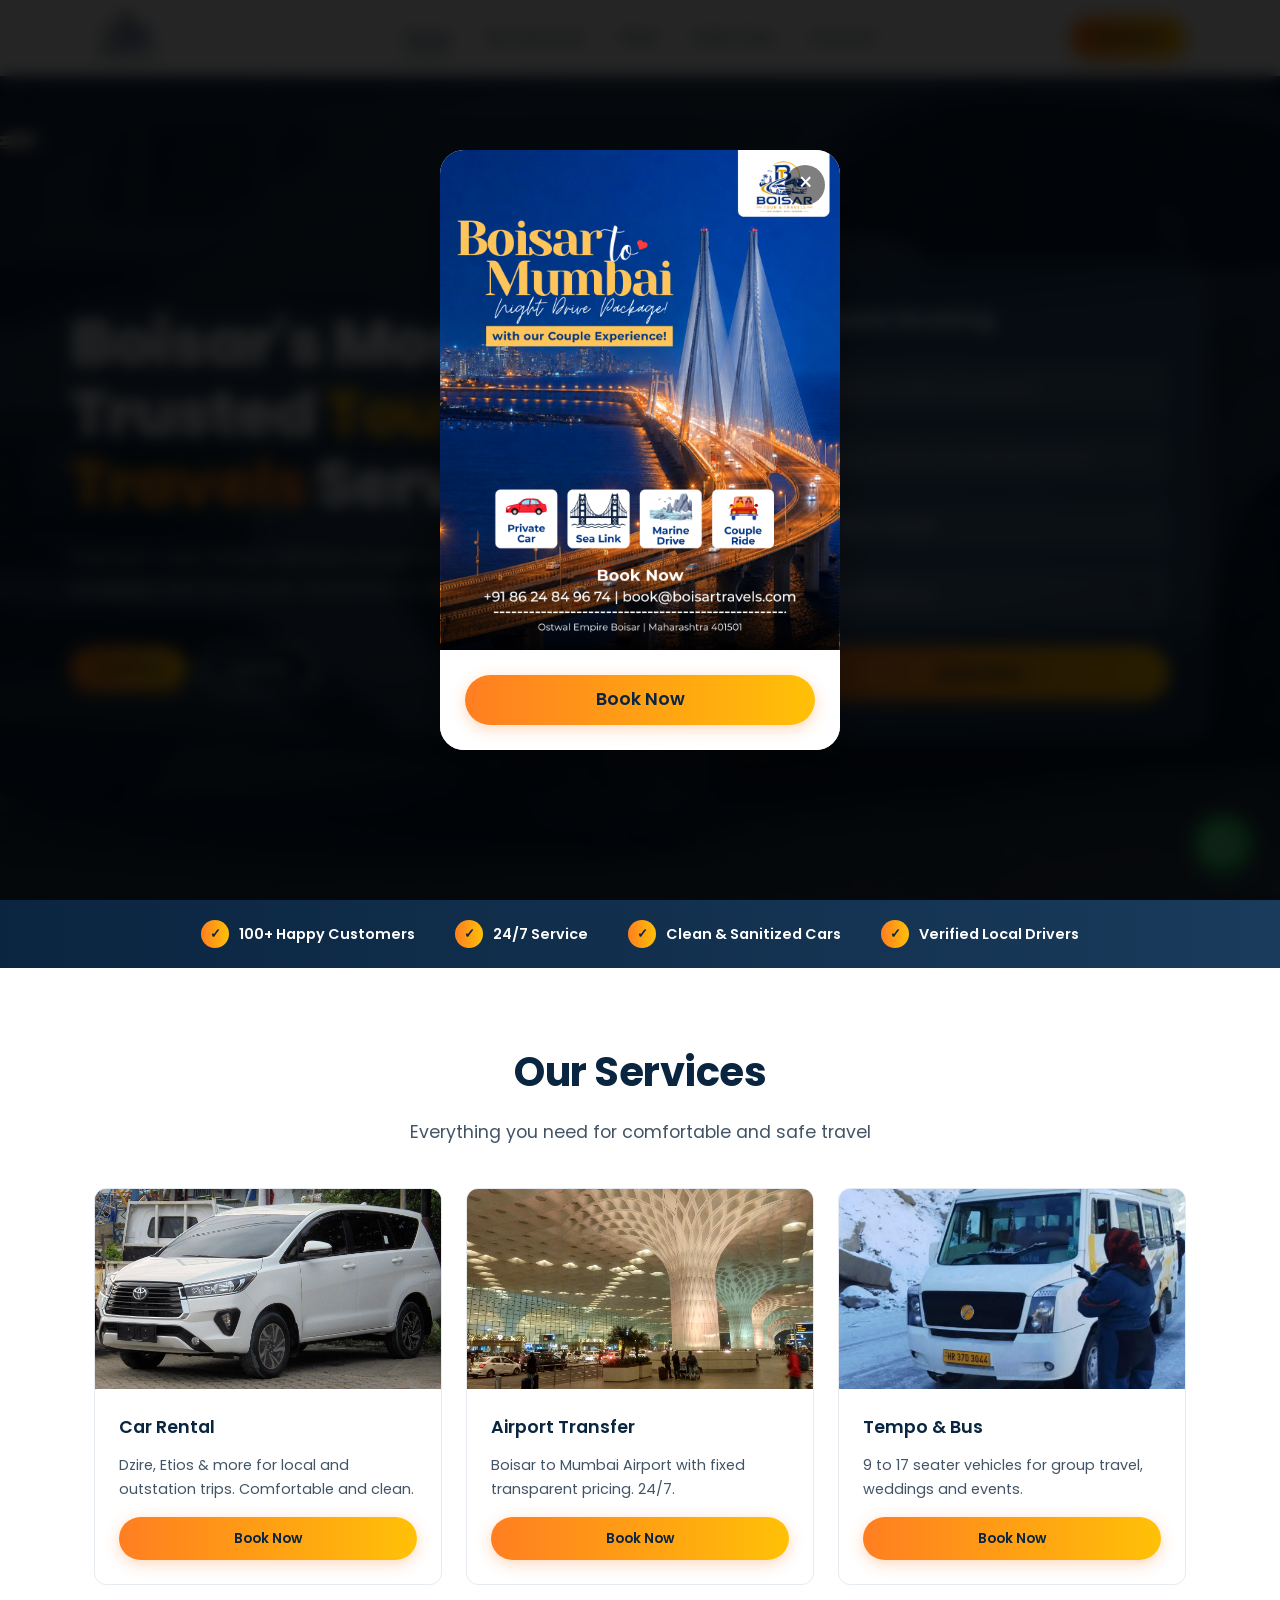
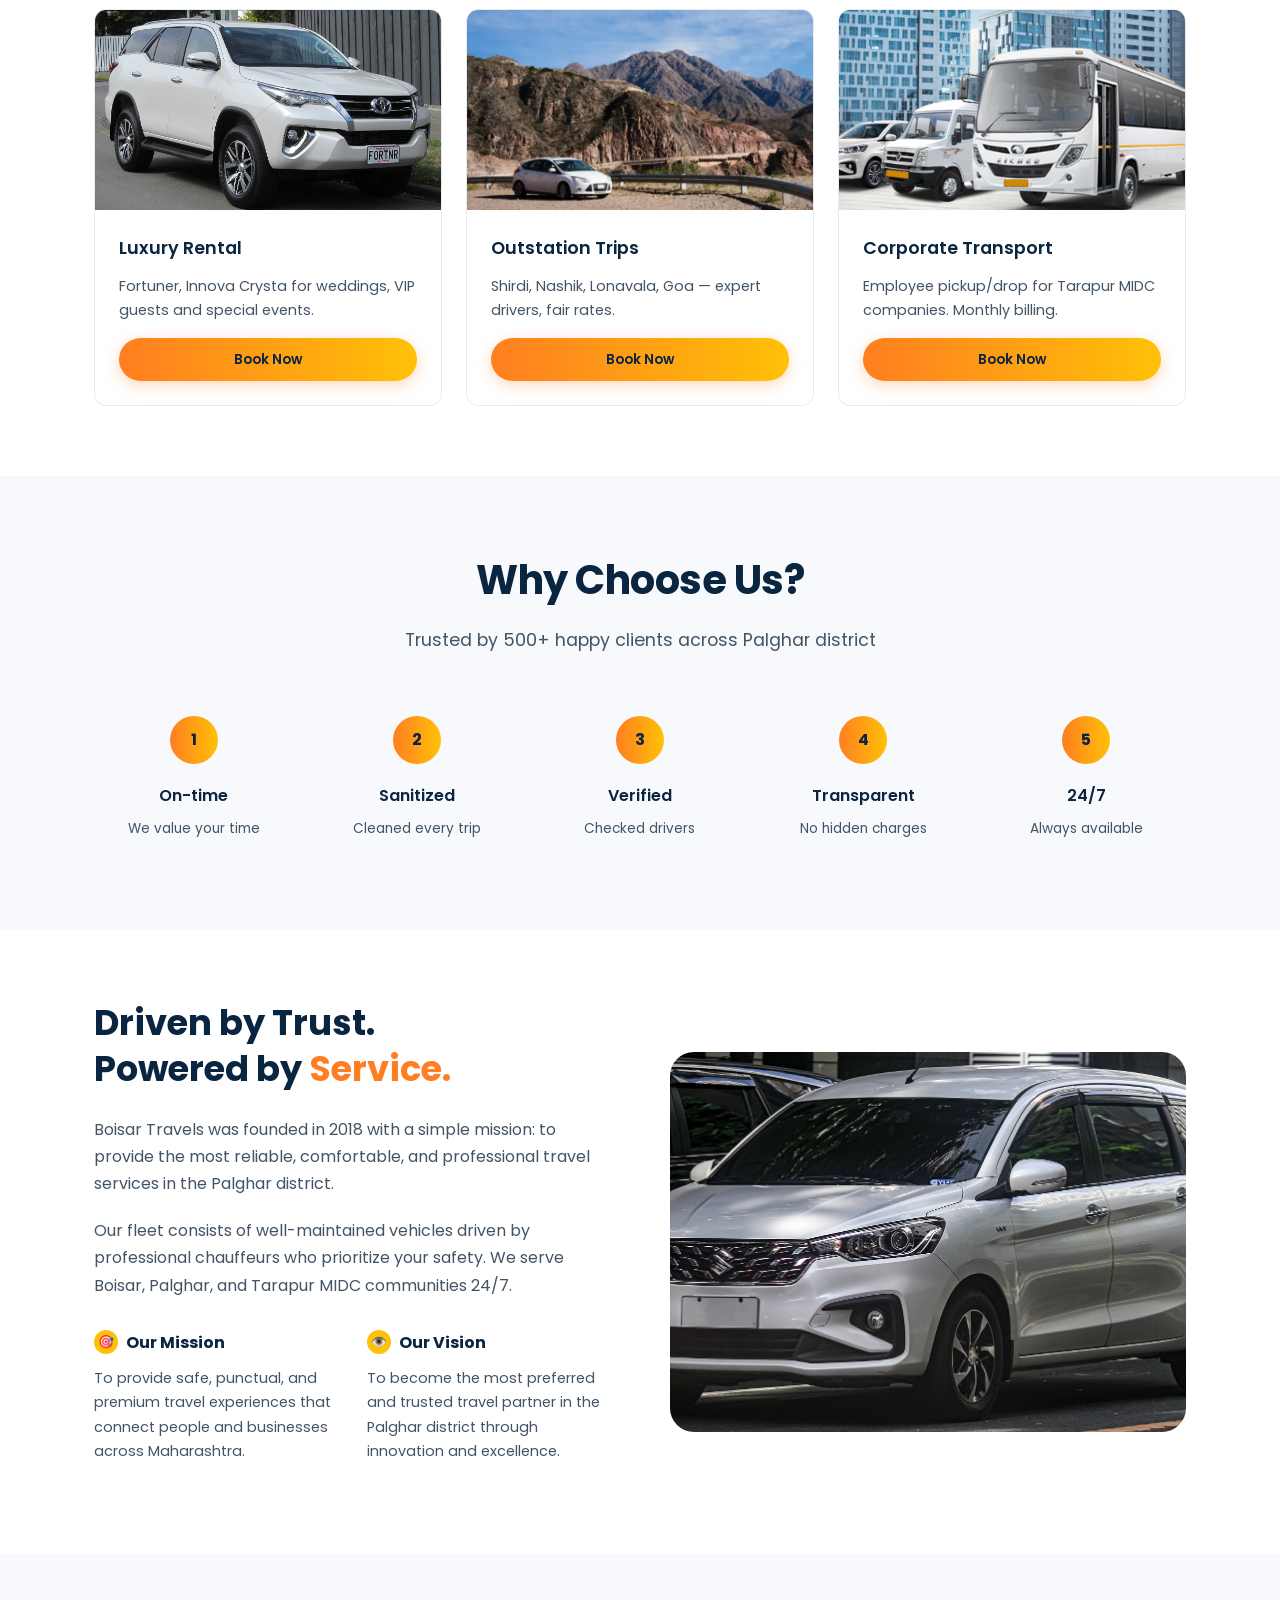
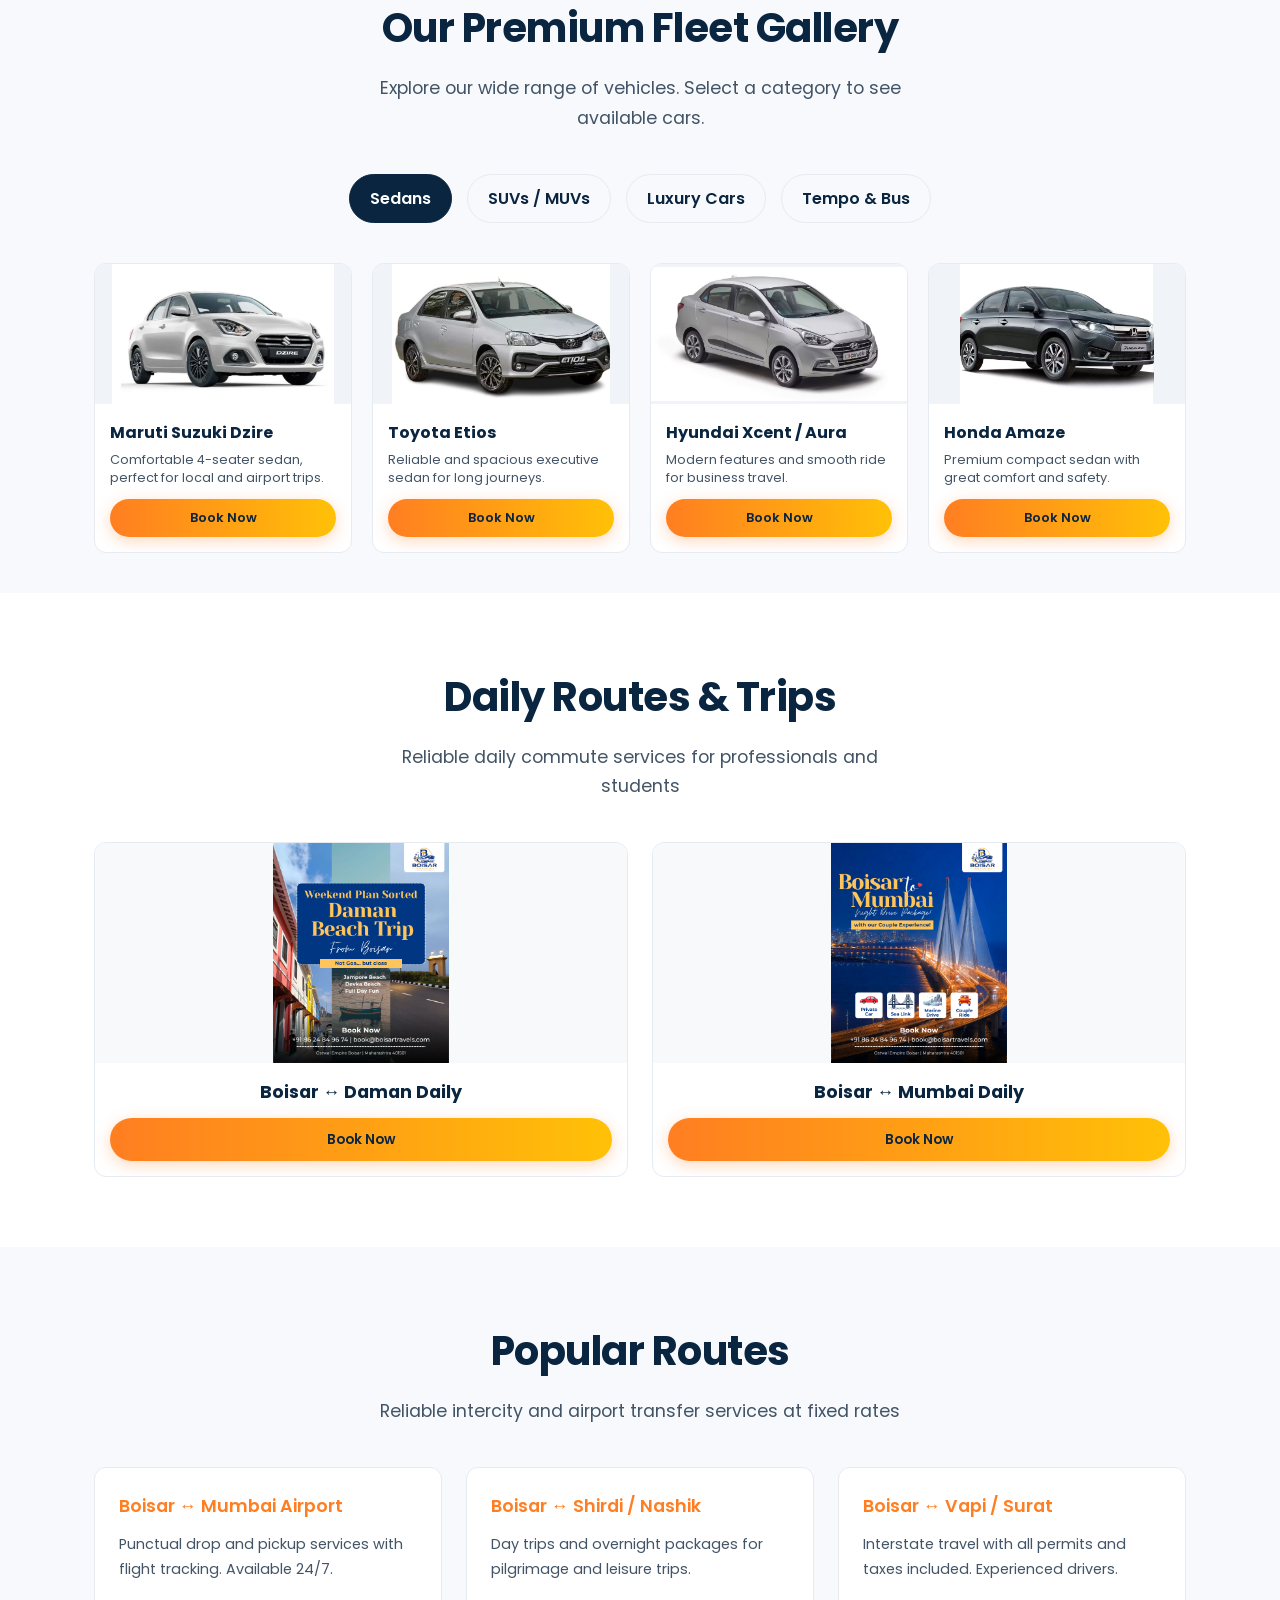
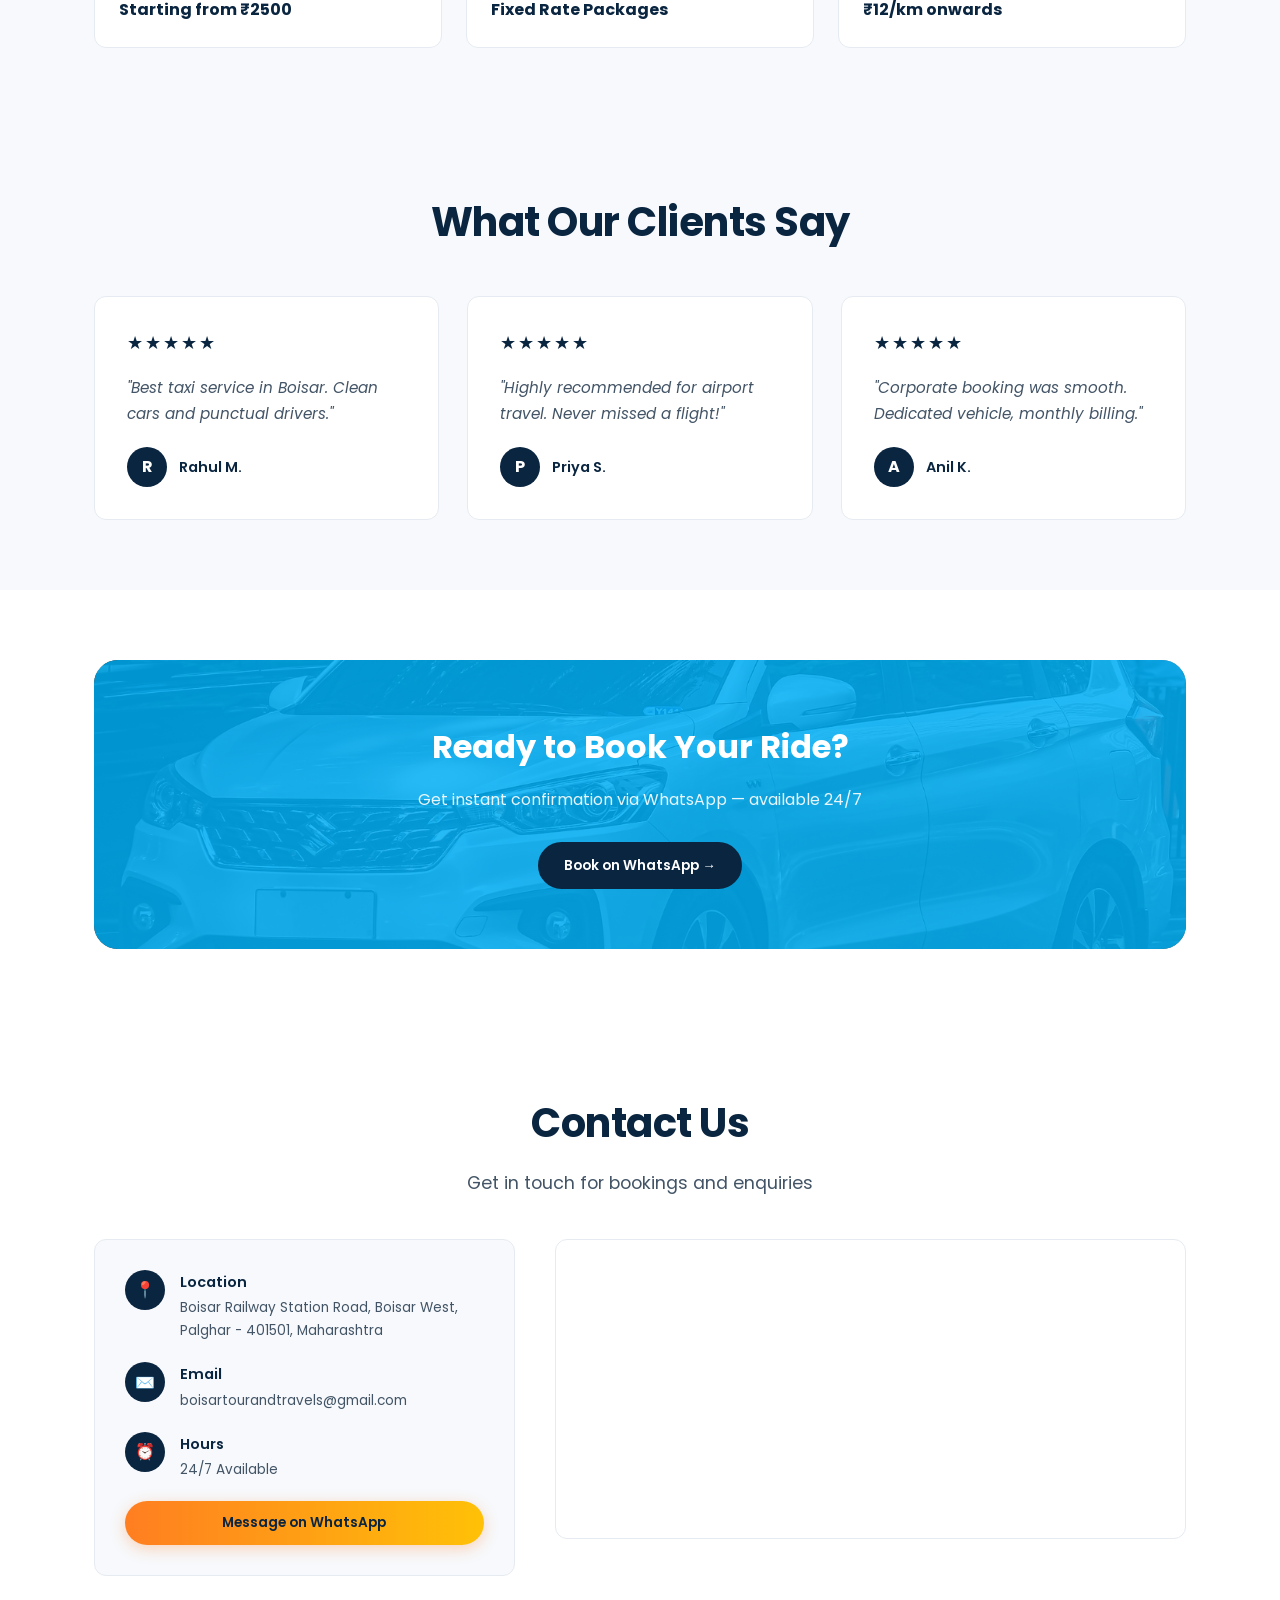
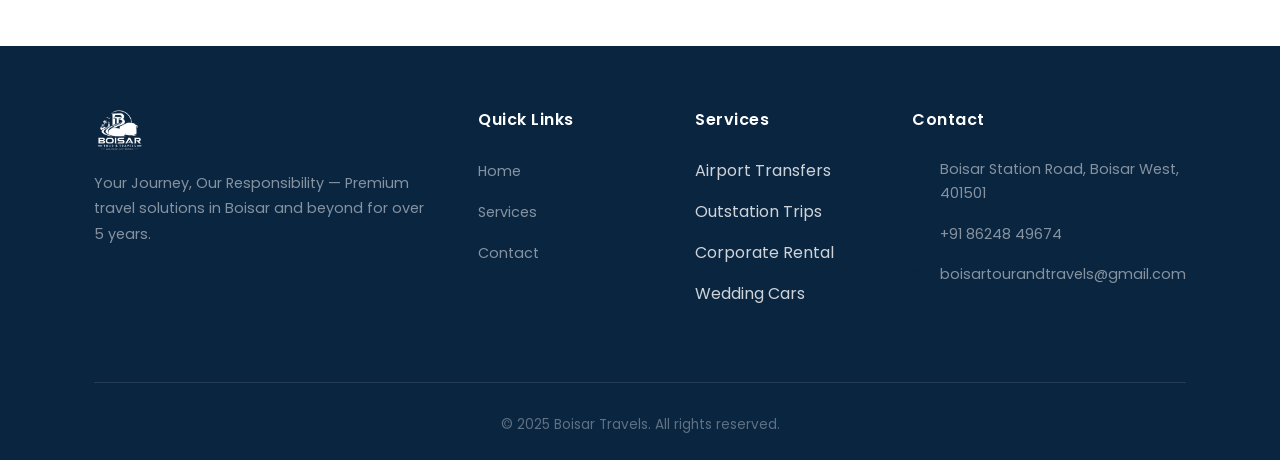
==== index.html @ ace382a2 "Final Mobile Polish: Optimized testimonials, mission/vision grids, and about section images for perf" ====
<!DOCTYPE html>
<html lang="en">
<head>
<meta charset="UTF-8">
<meta name="viewport" content="width=device-width, initial-scale=1.0">
<title>Boisar Travels — Best Car Rental & Taxi Service in Boisar, Palghar</title>
<link rel="icon" type="image/png" href="images/bt-logo.png">
<meta name="description" content="Book reliable cab, car rental, airport transfer, tempo traveller and bus services in Boisar, Palghar, Tarapur MIDC. 24/7 available.">
<meta name="keywords" content="car rental in Boisar, taxi service in Boisar, Boisar to Mumbai Airport cab, tempo traveller Palghar, bus rental Boisar">
<meta property="og:title" content="Boisar Travels — Premium Tours & Travels">
<meta property="og:description" content="Your Journey, Our Responsibility.">
<meta property="og:type" content="website">
<link rel="stylesheet" href="style.css">
<style>
/* GLOBAL FIXES */
html, body { overflow-x: hidden; width: 100%; position: relative; }
*, *::before, *::after { box-sizing: border-box; }

/* HERO */
.hero{position:relative;min-height:100vh;display:flex;align-items:center;color:#fff;overflow:hidden;width:100%;}
.hero-slider{position:absolute;inset:0;z-index:0}
.hero-slider .slide{position:absolute;inset:0;background-size:cover;background-position:center;opacity:0;transition:opacity 1.5s ease-in-out}
.hero-slider .slide.active{opacity:1}
.hero-slider::after{content:'';position:absolute;inset:0;background:linear-gradient(135deg,rgba(10,37,64,0.75),rgba(10,37,64,0.4));z-index:1}
.hero-inner{position:relative;z-index:1;display:flex;align-items:center;gap:60px;padding:120px 0 60px;width:100%;}
.hero-text{flex:1.2}
.hero-text h1{font-size:clamp(2.5rem,6vw,4rem);font-weight:800;line-height:1.1;margin-bottom:24px;letter-spacing:-2px}
.hero-text h1 span{background:linear-gradient(to right, var(--accent), var(--accent-orange));-webkit-background-clip:text;-webkit-text-fill-color:transparent}
.hero-text p{font-size:1.2rem;color:rgba(255,255,255,0.9);margin-bottom:40px;max-width:550px;line-height:1.6}
.hero-btns{display:flex;gap:16px;flex-wrap:wrap}
.hero-visual{flex:1;display:flex;justify-content:flex-end}
.hero-card{background:rgba(255,255,255,0.1);border:1px solid rgba(255,255,255,0.2);border-radius:var(--radius-lg);padding:40px;backdrop-filter:blur(24px) saturate(180%);width:100%;max-width:440px;box-shadow:0 30px 60px -12px rgba(0,0,0,0.3)}
.hero-card h3{font-size:1.4rem;margin-bottom:24px;color:#fff;font-weight:700;display:flex;align-items:center;gap:10px}
.hero-card h3::before{content:'';width:4px;height:20px;background:var(--accent);border-radius:2px}
.search-field{background:rgba(255,255,255,0.15);border:1px solid rgba(255,255,255,0.2);border-radius:var(--radius-md);padding:14px 18px;color:#fff;font-size:0.95rem;width:100%;margin-bottom:16px;font-family:'Poppins',sans-serif;outline:none;transition:var(--transition)}
.search-field:focus{border-color:var(--accent);background:rgba(255,255,255,0.2)}
.search-field::placeholder{color:rgba(255,255,255,0.7)}
select.search-field{appearance:none;background-image:url("data:image/svg+xml,%3Csvg xmlns='http://www.w3.org/2000/svg' width='12' height='12' fill='white' viewBox='0 0 16 16'%3E%3Cpath d='M8 11L3 6h10z'/%3E%3C/svg%3E");background-repeat:no-repeat;background-position:right 18px center}
select.search-field option{background:var(--dark);color:#fff}
.hero-card .btn{width:100%;height:54px;font-size:1.05rem;margin-top:8px}

/* TRUST */
.trust-row{background:linear-gradient(to right,#0a2540,#1a3b5c);padding:20px 0;color:#fff}
.trust-grid{display:flex;justify-content:center;gap:40px;flex-wrap:wrap}
.trust-item{display:flex;align-items:center;gap:10px;font-weight:600;font-size:.9rem;color:#fff}
.trust-icon{width:28px;height:28px;background:var(--gradient-premium);border-radius:50%;display:flex;align-items:center;justify-content:center;color:var(--dark);font-size:0.8rem;flex-shrink:0}

/* SERVICES */
.svc-grid{display:grid;grid-template-columns:repeat(auto-fit, minmax(260px, 1fr));gap:24px}
.svc-card{background:#fff;border:1px solid var(--border-light);border-radius:var(--radius-md);overflow:hidden;transition:var(--transition)}
.svc-card:hover{transform:translateY(-6px);box-shadow:var(--shadow-md);border-color:var(--primary)}
.svc-card img{width:100%;height:200px;object-fit:cover}
.svc-body{padding:24px}
.svc-body h3{font-size:1.1rem;margin-bottom:10px;font-weight:600}
.svc-body p{font-size:.9rem;color:var(--text-body);line-height:1.7}

/* WHY US */
.why-grid{display:grid;grid-template-columns:repeat(5,1fr);gap:24px;text-align:center}
.why-item{padding:20px 12px}
.why-num{width:48px;height:48px;background:var(--gradient-premium);color:var(--dark);border-radius:50%;display:flex;align-items:center;justify-content:center;font-weight:700;margin:0 auto 18px}
.why-item h4{font-size:1rem;margin-bottom:8px;font-weight:600}
.why-item p{font-size:.85rem;color:var(--text-body)}

/* ABOUT */
.about-grid{display:grid;grid-template-columns:1fr 1fr;gap:60px;align-items:center}
.about-text h2{font-size:2.2rem;font-weight:700;margin-bottom:24px;line-height:1.3}
.about-text p{color:var(--text-body);margin-bottom:20px}
.about-img{border-radius:var(--radius-lg);overflow:hidden;height:380px}
.about-img img{width:100%;height:100%;object-fit:cover}

/* TESTIMONIALS */
.test-grid{display:grid;grid-template-columns:repeat(3,1fr);gap:28px}
.test-card{background:#fff;border:1px solid var(--border-light);border-radius:var(--radius-md);padding:32px}
.test-card:hover{box-shadow:var(--shadow-md)}
.stars{color:var(--primary);font-size:1.1rem;margin-bottom:16px;letter-spacing:2px}
.test-card p{font-size:.95rem;color:var(--text-body);margin-bottom:20px;font-style:italic}
.reviewer{display:flex;align-items:center;gap:12px}
.reviewer-avatar{width:40px;height:40px;background:var(--primary);border-radius:50%;display:flex;align-items:center;justify-content:center;color:#fff;font-weight:700}
.reviewer-name{font-weight:600;font-size:.9rem}

/* STATS */
section.section-dark{position:relative;background:url('images/outstation.png') center/cover no-repeat;color:#fff;overflow:hidden}
section.section-dark::before{content:'';position:absolute;inset:0;background:rgba(5,71,82,0.92);z-index:0}
section.section-dark .container{position:relative;z-index:1}
.stats-row{display:grid;grid-template-columns:repeat(3,1fr);gap:24px;text-align:center;padding:60px 0}
.stat-card{background:rgba(255,255,255,.06);border:1px solid rgba(255,255,255,.1);border-radius:var(--radius-md);padding:30px}
.stat-card h3{font-size:2.8rem;font-weight:800;color:var(--primary);margin-bottom:4px}
.stat-card p{font-size:.85rem;color:rgba(255,255,255,.6);text-transform:uppercase;letter-spacing:1.5px;font-weight:500}

/* CTA */
.cta-banner{position:relative;background:url('images/premium-service.png') center/cover no-repeat;border-radius:var(--radius-lg);padding:60px;text-align:center;color:#fff;overflow:hidden}
.cta-banner::before{content:'';position:absolute;inset:0;background:rgba(0,175,245,0.85);z-index:0}
.cta-banner h2,.cta-banner p,.cta-banner .btn{position:relative;z-index:1}
.cta-banner h2{font-size:2rem;margin-bottom:12px;font-weight:700}
.cta-banner p{margin-bottom:28px;opacity:.9}
.cta-banner .btn-dark{background:var(--dark);border-color:var(--dark)}


/* CONTACT SECTION */
.contact-row{display:grid;grid-template-columns:1fr 1.5fr;gap:40px;margin-top:20px}
.contact-box{background:var(--bg-light);padding:30px;border-radius:var(--radius-md);border:1px solid var(--border-light)}
.contact-item{display:flex;gap:15px;margin-bottom:20px}
.contact-icon{width:40px;height:40px;background:var(--primary);color:#fff;border-radius:50%;display:flex;align-items:center;justify-content:center;flex-shrink:0}
.contact-text h4{font-size:0.9rem;font-weight:600;margin-bottom:2px}
.contact-text p{font-size:0.85rem;color:var(--text-body)}
.map-box{border-radius:var(--radius-md);overflow:hidden;height:300px;border:1px solid var(--border-light)}
.map-box iframe{width:100%;height:100%;border:0}

/* SCROLL PROGRESS CAR */
.scroll-progress-container {
    position: fixed;
    left: 15px;
    top: 120px;
    bottom: 50px;
    width: 2px;
    background: rgba(10, 37, 64, 0.1);
    z-index: 1000;
    border-radius: 1px;
}
.scroll-progress-car {
    position: absolute;
    left: 50%;
    transform: translateX(-50%);
    width: 55px;
    will-change: top;
    pointer-events: none;
    transition: top 0.1s ease-out;
}
.scroll-progress-car img {
    width: 100%;
    height: auto;
    filter: drop-shadow(0 4px 8px rgba(0,0,0,0.3));
}

@media (max-width: 768px) {
    .scroll-progress-container { display: none; }
}

/* PROMO MODAL */
.modal {
    display: none;
    position: fixed;
    z-index: 2000;
    inset: 0;
    background: rgba(0, 0, 0, 0.85);
    backdrop-filter: blur(8px);
    align-items: center;
    justify-content: center;
    padding: 20px;
}
.modal.active { display: flex; }
.modal-content {
    background: #fff;
    border-radius: var(--radius-lg);
    max-width: 400px;
    width: 100%;
    position: relative;
    overflow: hidden;
    box-shadow: 0 25px 50px -12px rgba(0, 0, 0, 0.5);
    animation: modalScale 0.5s cubic-bezier(0.34, 1.56, 0.64, 1);
}
@keyframes modalScale {
    from { transform: scale(0.7) translateY(30px); opacity: 0; }
    to { transform: scale(1) translateY(0); opacity: 1; }
}
.modal-content img { width: 100%; height: auto; display: block; }
.close-modal {
    position: absolute;
    top: 15px;
    right: 15px;
    width: 40px;
    height: 40px;
    background: rgba(0, 0, 0, 0.5);
    color: #fff;
    border-radius: 50%;
    display: flex;
    align-items: center;
    justify-content: center;
    font-size: 1.5rem;
    cursor: pointer;
    z-index: 100;
    transition: var(--transition);
    line-height: 0;
    padding-bottom: 4px;
}
.close-modal:hover { 
    background: var(--accent-orange);
    transform: rotate(90deg);
}
.modal-footer { padding: 25px; text-align: center; background: #fff; }
.modal-footer .btn { width: 100%; height: 50px; font-size: 1.1rem; }

@media (max-width: 480px) {
    .modal-content { 
        max-width: 90%; 
        max-height: 85vh;
        overflow-y: auto;
    }
    .modal-footer { padding: 15px; }
    .modal-footer .btn { height: 45px; font-size: 1rem; }
    .close-modal { width: 32px; height: 32px; font-size: 1.2rem; top: 10px; right: 10px; }
}

/* FLEET GALLERY */
.fleet-tabs { display: flex; justify-content: center; gap: 15px; margin-bottom: 40px; flex-wrap: wrap; }
.fleet-tab { padding: 10px 20px; background: var(--bg-light); border: 1px solid var(--border-light); border-radius: var(--radius-pill); cursor: pointer; font-weight: 600; transition: var(--transition); }
.fleet-tab.active { background: var(--primary); color: #fff; border-color: var(--primary); }

.fleet-category { display: none; }
.fleet-category.active { display: grid; grid-template-columns: repeat(auto-fit, minmax(220px, 1fr)); gap: 20px; }

.car-card { background: #fff; border: 1px solid var(--border-light); border-radius: var(--radius-md); overflow: hidden; transition: var(--transition); display: flex; flex-direction: column; }
.car-card:hover { transform: translateY(-5px); box-shadow: var(--shadow-md); border-color: var(--accent-orange); }
.car-card img { width: 100%; height: 140px; object-fit: contain; background: #f0f4f8; }

/* DAILY TRIP CARD REFINEMENT */
.daily-trip-card { position: relative; background: #fff; border: 1px solid var(--border-light); border-radius: var(--radius-md); overflow: hidden; transition: var(--transition); }
.daily-trip-card:hover { transform: translateY(-5px); box-shadow: var(--shadow-md); }
.daily-trip-card .trip-img-container { position: relative; height: 220px; background: #f8f9fa; display: flex; align-items: center; justify-content: center; overflow: hidden; }
.daily-trip-card img { width: 100%; height: 100%; object-fit: contain; transition: var(--transition); }
.daily-trip-card:hover img { transform: scale(1.05); }

.trip-overlay {
    position: absolute;
    inset: 0;
    background: rgba(10, 37, 64, 0.4);
    display: flex;
    align-items: center;
    justify-content: center;
    opacity: 0;
    transition: var(--transition);
    backdrop-filter: blur(2px);
}
.daily-trip-card:hover .trip-overlay { opacity: 1; }
.trip-overlay .btn { transform: translateY(20px); transition: var(--transition); }
.daily-trip-card:hover .trip-overlay .btn { transform: translateY(0); }

.daily-trip-body { padding: 15px; text-align: center; }
.daily-trip-body h3 { font-size: 1.1rem; color: var(--dark); margin: 0; }
.car-info { padding: 15px; flex: 1; display: flex; flex-direction: column; }
.car-info h4 { font-size: 1rem; margin-bottom: 5px; color: var(--dark); }
.car-info p { font-size: 0.8rem; color: var(--text-body); margin-bottom: 12px; line-height: 1.4; }
.car-info .btn { margin-top: auto; width: 100%; padding: 8px 16px; font-size: 0.8rem; }

@media (max-width: 992px) {
    .hero-inner { flex-direction: column; text-align: center; padding: 100px 0 40px; gap: 40px; }
    .hero-text { flex: none; width: 100%; }
    .hero-visual { flex: none; width: 100%; justify-content: center; }
    .hero-text h1 { font-size: 2.2rem; }
    .hero-text p { margin: 0 auto 30px; }
    .hero-btns { justify-content: center; }
    .hero-card { margin: 0 auto; max-width: 100%; }
}

@media (max-width: 768px) {
    .fleet-category.active { grid-template-columns: 1fr; }
    .car-card img { height: 120px; }
    .daily-trip-card .trip-img-container { height: 160px; }
    .hero-card { padding: 30px 20px; }
}

@media (max-width: 480px) {
    .hero-text h1 { font-size: 1.8rem; }
    .hero-btns { flex-direction: column; width: 100%; }
    .hero-btns .btn { width: 100%; }
    .trust-grid { gap: 15px; }
}

</style>
</head>
<body>

<!-- NAVBAR -->
<header>
<div class="container nav-container">
<a href="index.html" class="logo"><img src="images/bt-logo.png" alt="Boisar Travels Logo"></a>
<ul class="nav-links">
<li><a href="index.html" class="active">Home</a></li>
<li><a href="#services">Our Services</a></li>
<li><a href="#fleet">Fleet</a></li>
<li><a href="#daily-trips">Daily Trips</a></li>

<li><a href="contact.html">Contact</a></li>
</ul>
<div class="nav-right">
<a href="https://wa.me/918624849674?text=Hi%2C%20I%20want%20to%20book%20a%20cab" class="btn btn-primary">Book Now</a>
<div class="hamburger"><div class="line1"></div><div class="line2"></div><div class="line3"></div></div>
</div>
</div>
</header>

<!-- HERO with background slider -->
<section class="hero">
<div class="hero-slider">
    <div class="slide active" style="background-image: url('images/car-rental.png');"></div>
    <div class="slide" style="background-image: url('images/airport.png');"></div>
    <div class="slide" style="background-image: url('images/luxury-car.png');"></div>
    <div class="slide" style="background-image: url('images/outstation.png');"></div>
</div>
<div class="container hero-inner">
<div class="hero-text reveal">
<h1>Boisar's Most Trusted <span>Tours & Travels</span> Service</h1>
<p>Premium cars, luxury vehicles, buses & tempo travellers — available 24/7 for local, outstation & airport trips.</p>
<div class="hero-btns">
<a href="https://wa.me/918624849674" class="btn btn-primary">Book Now</a>
<a href="tel:+918624849674" class="btn btn-outline" style="border-color:#fff; color:#fff;">Call Now</a>
</div>
</div>
<div class="hero-visual reveal">
<div class="hero-card">
<h3>Quick Booking</h3>
<input class="search-field" type="text" placeholder="Pickup Location (e.g. Boisar)">
<input class="search-field" type="text" placeholder="Drop Location (e.g. Mumbai Airport)">
<select class="search-field"><option value="">Select Vehicle</option><option>Sedan (Dzire / Etios)</option><option>SUV (Ertiga / Innova)</option><option>Tempo Traveller</option><option>Luxury (Fortuner / Crysta)</option></select>
<input class="search-field" type="date">
<a href="https://wa.me/918624849674?text=Hi%2C%20I%20want%20to%20book%20a%20cab" class="btn btn-accent">Book Now →</a>
</div>
</div>
</div>
</section>

<!-- TRUST -->
<div class="trust-row"><div class="container"><div class="trust-grid reveal">
<div class="trust-item"><div class="trust-icon">✓</div>100+ Happy Customers</div>
<div class="trust-item"><div class="trust-icon">✓</div>24/7 Service</div>
<div class="trust-item"><div class="trust-icon">✓</div>Clean & Sanitized Cars</div>
<div class="trust-item"><div class="trust-icon">✓</div>Verified Local Drivers</div>
</div></div></div>




<!-- SERVICES with real images -->
<section class="section" id="services">
<div class="container">
<div class="section-header reveal"><h2>Our Services</h2><p>Everything you need for comfortable and safe travel</p></div>
<div class="svc-grid">
<div class="svc-card reveal">
<img src="images/car-rental.png" alt="Car rental sedan" loading="lazy">
<div class="svc-body"><h3>Car Rental</h3><p>Dzire, Etios & more for local and outstation trips. Comfortable and clean.</p><a href="https://wa.me/918624849674?text=Hi%2C%20I%20want%20to%20book%20a%20Car%20Rental" class="btn btn-primary" style="width:100%; margin-top:15px; justify-content:center;">Book Now</a></div>
</div>
<div class="svc-card reveal">
<img src="images/airport.png" alt="Airport terminal transfer" loading="lazy">
<div class="svc-body"><h3>Airport Transfer</h3><p>Boisar to Mumbai Airport with fixed transparent pricing. 24/7.</p><a href="https://wa.me/918624849674?text=Hi%2C%20I%20want%20to%20book%20Airport%20Transfer" class="btn btn-primary" style="width:100%; margin-top:15px; justify-content:center;">Book Now</a></div>
</div>
<div class="svc-card reveal">
<img src="images/tempo-bus.png" alt="Bus tempo traveller" loading="lazy">
<div class="svc-body"><h3>Tempo & Bus</h3><p>9 to 17 seater vehicles for group travel, weddings and events.</p><a href="https://wa.me/918624849674?text=Hi%2C%20I%20want%20to%20book%20Tempo/Bus" class="btn btn-primary" style="width:100%; margin-top:15px; justify-content:center;">Book Now</a></div>
</div>
<div class="svc-card reveal">
<img src="images/luxury-car.png" alt="Luxury SUV rental" loading="lazy">
<div class="svc-body"><h3>Luxury Rental</h3><p>Fortuner, Innova Crysta for weddings, VIP guests and special events.</p><a href="https://wa.me/918624849674?text=Hi%2C%20I%20want%20to%20book%20Luxury%20Rental" class="btn btn-primary" style="width:100%; margin-top:15px; justify-content:center;">Book Now</a></div>
</div>
<div class="svc-card reveal">
<img src="images/outstation.png" alt="Outstation road trip" loading="lazy">
<div class="svc-body"><h3>Outstation Trips</h3><p>Shirdi, Nashik, Lonavala, Goa — expert drivers, fair rates.</p><a href="https://wa.me/918624849674?text=Hi%2C%20I%20want%20to%20book%20Outstation%20Trip" class="btn btn-primary" style="width:100%; margin-top:15px; justify-content:center;">Book Now</a></div>
</div>
<div class="svc-card reveal">
<img src="images/corporate.png" alt="Corporate transport" loading="lazy">
<div class="svc-body"><h3>Corporate Transport</h3><p>Employee pickup/drop for Tarapur MIDC companies. Monthly billing.</p><a href="https://wa.me/918624849674?text=Hi%2C%20I%20want%20to%20enquire%20about%20Corporate%20Transport" class="btn btn-primary" style="width:100%; margin-top:15px; justify-content:center;">Book Now</a></div>
</div>
</div>
</div>
</section>


<!-- WHY US -->
<section class="section section-light">
<div class="container">
<div class="section-header reveal"><h2>Why Choose Us?</h2><p>Trusted by 500+ happy clients across Palghar district</p></div>
<div class="why-grid reveal">
<div class="why-item"><div class="why-num">1</div><h4>On-time</h4><p>We value your time</p></div>
<div class="why-item"><div class="why-num">2</div><h4>Sanitized</h4><p>Cleaned every trip</p></div>
<div class="why-item"><div class="why-num">3</div><h4>Verified</h4><p>Checked drivers</p></div>
<div class="why-item"><div class="why-num">4</div><h4>Transparent</h4><p>No hidden charges</p></div>
<div class="why-item"><div class="why-num">5</div><h4>24/7</h4><p>Always available</p></div>
</div>
</div>
</section>




<!-- ABOUT & MISSION/VISION -->
<section class="section" id="about">
<div class="container">
<div class="about-grid">
<div class="about-text reveal">
<h2>Driven by Trust. <br>Powered by <span class="primary-text" style="color:var(--accent-orange)">Service.</span></h2>
<p>Boisar Travels was founded in 2018 with a simple mission: to provide the most reliable, comfortable, and professional travel services in the Palghar district.</p>
<p>Our fleet consists of well-maintained vehicles driven by professional chauffeurs who prioritize your safety. We serve Boisar, Palghar, and Tarapur MIDC communities 24/7.</p>
<div class="mission-grid">
    <div>
        <h4 style="color:var(--dark); margin-bottom:10px; display:flex; align-items:center; gap:8px;"><span style="width:24px; height:24px; background:var(--accent); border-radius:50%; display:inline-flex; align-items:center; justify-content:center; font-size:0.8rem;">🎯</span> Our Mission</h4>
        <p style="font-size:0.9rem;">To provide safe, punctual, and premium travel experiences that connect people and businesses across Maharashtra.</p>
    </div>
    <div>
        <h4 style="color:var(--dark); margin-bottom:10px; display:flex; align-items:center; gap:8px;"><span style="width:24px; height:24px; background:var(--accent); border-radius:50%; display:inline-flex; align-items:center; justify-content:center; font-size:0.8rem;">👁️</span> Our Vision</h4>
        <p style="font-size:0.9rem;">To become the most preferred and trusted travel partner in the Palghar district through innovation and excellence.</p>
    </div>
</div>
</div>
<div class="about-img reveal">
<img src="images/premium-service.png" alt="Premium car service" loading="lazy">
</div>
</div>
</div>
</section>

<!-- FLEET GALLERY SECTION -->
<section class="section section-light" id="fleet" style="padding: 40px 0;">
    <div class="container">
        <div class="section-header reveal">
            <h2>Our Premium Fleet Gallery</h2>
            <p>Explore our wide range of vehicles. Select a category to see available cars.</p>
        </div>

        <div class="fleet-tabs reveal">
            <div class="fleet-tab active" onclick="showFleet('sedan', this)">Sedans</div>
            <div class="fleet-tab" onclick="showFleet('suv', this)">SUVs / MUVs</div>
            <div class="fleet-tab" onclick="showFleet('luxury', this)">Luxury Cars</div>
            <div class="fleet-tab" onclick="showFleet('group', this)">Tempo & Bus</div>
        </div>

        <!-- SEDANS -->
        <div id="fleet-sedan" class="fleet-category active reveal">
            <div class="car-card">
                <img src="images/sedan dzire.png" alt="Maruti Dzire">
                <div class="car-info">
                    <h4>Maruti Suzuki Dzire</h4>
                    <p>Comfortable 4-seater sedan, perfect for local and airport trips.</p>
                    <a href="https://wa.me/918624849674?text=I%20want%20to%20book%20Maruti%20Dzire" class="btn btn-primary">Book Now</a>
                </div>
            </div>
            <div class="car-card">
                <img src="images/etios.png" alt="Toyota Etios">
                <div class="car-info">
                    <h4>Toyota Etios</h4>
                    <p>Reliable and spacious executive sedan for long journeys.</p>
                    <a href="https://wa.me/918624849674?text=I%20want%20to%20book%20Toyota%20Etios" class="btn btn-primary">Book Now</a>
                </div>
            </div>
            <div class="car-card">
                <img src="images/Hyundai Xcent.png" alt="Hyundai Xcent">
                <div class="car-info">
                    <h4>Hyundai Xcent / Aura</h4>
                    <p>Modern features and smooth ride for business travel.</p>
                    <a href="https://wa.me/918624849674?text=I%20want%20to%20book%20Hyundai%20Xcent" class="btn btn-primary">Book Now</a>
                </div>
            </div>
            <div class="car-card">
                <img src="images/Honda Amaze.png" alt="Honda Amaze">
                <div class="car-info">
                    <h4>Honda Amaze</h4>
                    <p>Premium compact sedan with great comfort and safety.</p>
                    <a href="https://wa.me/918624849674?text=I%20want%20to%20book%20Honda%20Amaze" class="btn btn-primary">Book Now</a>
                </div>
            </div>
        </div>

        <!-- SUVS -->
        <div id="fleet-suv" class="fleet-category reveal">
            <div class="car-card">
                <img src="images/innvoa crysta.png" alt="Toyota Innova Crysta">
                <div class="car-info">
                    <h4>Toyota Innova Crysta</h4>
                    <p>The gold standard for premium group travel and long trips.</p>
                    <a href="https://wa.me/918624849674?text=I%20want%20to%20book%20Innova%20Crysta" class="btn btn-primary">Book Now</a>
                </div>
            </div>
            <div class="car-card">
                <img src="images/Maruti Suzuki Ertiga.png" alt="Maruti Ertiga">
                <div class="car-info">
                    <h4>Maruti Suzuki Ertiga</h4>
                    <p>Comfortable 6-seater MUV, ideal for family outings.</p>
                    <a href="https://wa.me/918624849674?text=I%20want%20to%20book%20Maruti%20Ertiga" class="btn btn-primary">Book Now</a>
                </div>
            </div>
            <div class="car-card">
                <img src="images/Maruti Suzuki Ertiga (2).png" alt="Kia Carens">
                <div class="car-info">
                    <h4>Kia Carens</h4>
                    <p>Stylish and spacious 7-seater with modern amenities.</p>
                    <a href="https://wa.me/918624849674?text=I%20want%20to%20book%20Kia%20Carens" class="btn btn-primary">Book Now</a>
                </div>
            </div>
            <div class="car-card">
                <img src="images/Mahindra Marazzo.png" alt="Mahindra Marazzo">
                <div class="car-info">
                    <h4>Mahindra Marazzo</h4>
                    <p>Solid build and smooth ride for heavy-duty travel.</p>
                    <a href="https://wa.me/918624849674?text=I%20want%20to%20book%20Mahindra%20Marazzo" class="btn btn-primary">Book Now</a>
                </div>
            </div>
        </div>

        <!-- LUXURY -->
        <div id="fleet-luxury" class="fleet-category reveal">
            <div class="car-card">
                <img src="images/luxury-car.png" alt="Toyota Fortuner">
                <div class="car-info">
                    <h4>Toyota Fortuner</h4>
                    <p>Powerful SUV for VIP travel and tough terrains.</p>
                    <a href="https://wa.me/918624849674?text=I%20want%20to%20book%20Toyota%20Fortuner" class="btn btn-primary">Book Now</a>
                </div>
            </div>
            <div class="car-card">
                <img src="images/Mercedes-Benz E-Class.png" alt="Mercedes E-Class">
                <div class="car-info">
                    <h4>Mercedes-Benz E-Class</h4>
                    <p>The ultimate luxury experience for weddings and VIPs.</p>
                    <a href="https://wa.me/918624849674?text=I%20want%20to%20book%20Mercedes%20E-Class" class="btn btn-primary">Book Now</a>
                </div>
            </div>
            <div class="car-card">
                <img src="images/bmw 5 series.png" alt="BMW 5 Series">
                <div class="car-info">
                    <h4>BMW 5 Series</h4>
                    <p>Performance meets luxury. Perfect for grand entries.</p>
                    <a href="https://wa.me/918624849674?text=I%20want%20to%20book%20BMW%205%20Series" class="btn btn-primary">Book Now</a>
                </div>
            </div>
            <div class="car-card">
                <img src="images/audi 6.png" alt="Audi A6">
                <div class="car-info">
                    <h4>Audi A6</h4>
                    <p>Sophisticated design and premium comfort for elite travel.</p>
                    <a href="https://wa.me/918624849674?text=I%20want%20to%20book%20Audi%20A6" class="btn btn-primary">Book Now</a>
                </div>
            </div>
        </div>

        <!-- GROUP TRAVEL -->
        <div id="fleet-group" class="fleet-category reveal">
            <div class="car-card">
                <img src="images/13-17 Seater Tempo Traveller.png" alt="Tempo Traveller">
                <div class="car-info">
                    <h4>13-17 Seater Tempo Traveller</h4>
                    <p>Best for family tours, pilgrimages, and group outings.</p>
                    <a href="https://wa.me/918624849674?text=I%20want%20to%20book%20Tempo%20Traveller" class="btn btn-primary">Book Now</a>
                </div>
            </div>
            <div class="car-card">
                <img src="images/20 - 25 seater bus.png" alt="Mini Bus">
                <div class="car-info">
                    <h4>20-26 Seater Mini Bus</h4>
                    <p>Ideal for corporate staff transport and wedding events.</p>
                    <a href="https://wa.me/918624849674?text=I%20want%20to%20book%20Mini%20Bus" class="btn btn-primary">Book Now</a>
                </div>
            </div>
            <div class="car-card">
                <img src="images/30 - 35 seater bus.png" alt="Luxury Bus">
                <div class="car-info">
                    <h4>35-45 Seater AC Luxury Bus</h4>
                    <p>Large capacity coaches for marriage parties and school tours.</p>
                    <a href="https://wa.me/918624849674?text=I%20want%20to%20book%20Luxury%20Bus" class="btn btn-primary">Book Now</a>
                </div>
            </div>
        </div>
    </div>
</section>

<script>
function showFleet(category, element) {
    // Hide all categories
    document.querySelectorAll('.fleet-category').forEach(cat => cat.classList.remove('active'));
    // Show selected category
    document.getElementById('fleet-' + category).classList.add('active');
    
    // Update active tab
    document.querySelectorAll('.fleet-tab').forEach(tab => tab.classList.remove('active'));
    element.classList.add('active');
}
</script>

<!-- DAILY TRIPS SECTION -->
<section class="section" id="daily-trips">
    <div class="container">
        <div class="section-header reveal">
            <h2>Daily Routes & Trips</h2>
            <p>Reliable daily commute services for professionals and students</p>
        </div>
        <div class="svc-grid">
            <div class="daily-trip-card reveal">
                <div class="trip-img-container">
                    <img src="images/Boisar to Daman.png" alt="Boisar to Daman Daily Trip">
                    <div class="trip-overlay">
                        <a href="daily-trips.html" class="btn btn-primary">See Details</a>
                    </div>
                </div>
                <div class="daily-trip-body">
                    <h3>Boisar ↔ Daman Daily</h3>
                    <a href="https://wa.me/918624849674?text=I%20want%20to%20book%20Boisar-Daman%20Daily%20Trip" class="btn btn-primary" style="margin-top:10px; width:100%; justify-content:center;">Book Now</a>
                </div>
            </div>
            <div class="daily-trip-card reveal">
                <div class="trip-img-container">
                    <img src="images/Creative For Boisar Tour and Travels.png" alt="Boisar to Mumbai Daily">
                    <div class="trip-overlay">
                        <a href="daily-trips.html" class="btn btn-primary">See Details</a>
                    </div>
                </div>
                <div class="daily-trip-body">
                    <h3>Boisar ↔ Mumbai Daily</h3>
                    <a href="https://wa.me/918624849674?text=I%20want%20to%20book%20Boisar-Mumbai%20Daily%20Trip" class="btn btn-primary" style="margin-top:10px; width:100%; justify-content:center;">Book Now</a>
                </div>
            </div>
        </div>
    </div>
</section>

<!-- ROUTES SECTION -->
<section class="section section-light" id="routes">
    <div class="container">
        <div class="section-header reveal">
            <h2>Popular Routes</h2>
            <p>Reliable intercity and airport transfer services at fixed rates</p>
        </div>
        <div class="svc-grid">
            <div class="svc-card reveal">
                <div class="svc-body">
                    <h3 style="color:var(--accent-orange)">Boisar ↔ Mumbai Airport</h3>
                    <p>Punctual drop and pickup services with flight tracking. Available 24/7.</p>
                    <div style="margin-top:15px; font-weight:700; color:var(--dark)">Starting from ₹2500</div>
                </div>
            </div>
            <div class="svc-card reveal">
                <div class="svc-body">
                    <h3 style="color:var(--accent-orange)">Boisar ↔ Shirdi / Nashik</h3>
                    <p>Day trips and overnight packages for pilgrimage and leisure trips.</p>
                    <div style="margin-top:15px; font-weight:700; color:var(--dark)">Fixed Rate Packages</div>
                </div>
            </div>
            <div class="svc-card reveal">
                <div class="svc-body">
                    <h3 style="color:var(--accent-orange)">Boisar ↔ Vapi / Surat</h3>
                    <p>Interstate travel with all permits and taxes included. Experienced drivers.</p>
                    <div style="margin-top:15px; font-weight:700; color:var(--dark)">₹12/km onwards</div>
                </div>
            </div>
        </div>
    </div>
</section>

<!-- TESTIMONIALS -->
<section class="section section-light">
<div class="container">
<div class="section-header reveal"><h2>What Our Clients Say</h2></div>
<div class="test-grid">
<div class="test-card reveal"><div class="stars">★★★★★</div><p>"Best taxi service in Boisar. Clean cars and punctual drivers."</p><div class="reviewer"><div class="reviewer-avatar">R</div><div class="reviewer-name">Rahul M.</div></div></div>
<div class="test-card reveal"><div class="stars">★★★★★</div><p>"Highly recommended for airport travel. Never missed a flight!"</p><div class="reviewer"><div class="reviewer-avatar">P</div><div class="reviewer-name">Priya S.</div></div></div>
<div class="test-card reveal"><div class="stars">★★★★★</div><p>"Corporate booking was smooth. Dedicated vehicle, monthly billing."</p><div class="reviewer"><div class="reviewer-avatar">A</div><div class="reviewer-name">Anil K.</div></div></div>
</div>
</div>
</section>


<!-- CTA -->
<section class="section">
<div class="container">
<div class="cta-banner reveal">
<h2>Ready to Book Your Ride?</h2>
<p>Get instant confirmation via WhatsApp — available 24/7</p>
<a href="https://wa.me/918624849674?text=Hi%2C%20I%20want%20to%20book%20a%20cab" class="btn btn-dark">Book on WhatsApp →</a>
</div>
</div>
</section>
<!-- CONTACT SECTION -->
<section class="section" id="contact">
<div class="container">
<div class="section-header reveal"><h2>Contact Us</h2><p>Get in touch for bookings and enquiries</p></div>
<div class="contact-row reveal">
<div class="contact-box">
<div class="contact-item"><div class="contact-icon">📍</div><div class="contact-text"><h4>Location</h4><p>Boisar Railway Station Road, Boisar West, Palghar - 401501, Maharashtra</p></div></div>

<div class="contact-item"><div class="contact-icon">✉️</div><div class="contact-text"><h4>Email</h4><p>boisartourandtravels@gmail.com</p></div></div>
<div class="contact-item"><div class="contact-icon">⏰</div><div class="contact-text"><h4>Hours</h4><p>24/7 Available</p></div></div>
<div style="margin-top:20px"><a href="https://wa.me/918624849674" class="btn btn-primary" style="width:100%;justify-content:center">Message on WhatsApp</a></div>
</div>
<div class="map-box">
<iframe src="https://www.google.com/maps/embed?pb=!1m18!1m12!1m3!1d15024.18!2d72.7528!3d19.8045!2m3!1f0!2f0!3f0!3m2!1i1024!2i768!4f13.1!3m3!1m2!1s0x3be71d60464f1c1f%3A0x6a1c5d9e5b7b1b1a!2sBoisar%2C%20Maharashtra!5e0!3m2!1sen!2sin!4v1700000000000!5m2!1sen!2sin" allowfullscreen loading="lazy"></iframe>
</div>
</div>
</div>
</section>

<!-- SEO -->
<div style="position:absolute;left:-9999px;width:1px;height:1px;overflow:hidden"><p>Car rental in Boisar, Taxi service in Palghar, Boisar to Mumbai Airport cab, Tempo traveller in Palghar, Bus rental in Boisar, Tarapur MIDC cab service.</p></div>

<!-- FOOTER -->
<footer>
<div class="container">
<div class="footer-grid">
<div class="footer-brand"><div class="logo" style="margin-bottom:15px;"><img src="images/bt-logo.png" alt="Boisar Travels" style="height:50px; width:auto; filter:brightness(0) invert(1);"></div><p>Your Journey, Our Responsibility — Premium travel solutions in Boisar and beyond for over 5 years.</p></div>
<div class="footer-col"><h4>Quick Links</h4><ul><li><a href="index.html">Home</a></li><li><a href="services.html">Services</a></li><li><a href="contact.html">Contact</a></li></ul></div>
<div class="footer-col"><h4>Services</h4><ul><li>Airport Transfers</li><li>Outstation Trips</li><li>Corporate Rental</li><li>Wedding Cars</li></ul></div>
<div class="footer-col"><h4>Contact</h4>
<div class="footer-contact-item"><svg width="16" height="16" viewBox="0 0 24 24" fill="currentColor"><path d="M12 2C8.13 2 5 5.13 5 9c0 5.25 7 13 7 13s7-7.75 7-13c0-3.87-3.13-7-7-7z"/></svg>Boisar Station Road, Boisar West, 401501</div>
<div class="footer-contact-item"><svg width="16" height="16" viewBox="0 0 24 24" fill="currentColor"><path d="M6.62 10.79a15.05 15.05 0 006.59 6.59l2.2-2.2a1 1 0 011.01-.24c1.12.37 2.33.57 3.57.57.55 0 1 .45 1 1V20c0 .55-.45 1-1 1C10.07 21 3 13.93 3 4c0-.55.45-1 1-1h3.5c.55 0 1 .45 1 1 0 1.25.2 2.45.57 3.57.1.31.03.66-.25 1.02l-2.2 2.2z"/></svg>+91 86248 49674</div>
<div class="footer-contact-item"><svg width="16" height="16" viewBox="0 0 24 24" fill="currentColor"><path d="M20 4H4c-1.1 0-2 .9-2 2v12c0 1.1.9 2 2 2h16c1.1 0 2-.9 2-2V6c0-1.1-.9-2-2-2zm0 4l-8 5-8-5V6l8 5 8-5v2z"/></svg>boisartourandtravels@gmail.com</div>
</div>
</div>
<div class="footer-bottom"><p>© 2025 Boisar Travels. All rights reserved.</p></div>
</div>
</footer>

<a href="https://wa.me/918624849674?text=Hi%2C%20I%20want%20to%20book%20a%20cab" class="whatsapp-float"><svg viewBox="0 0 24 24" width="32" height="32" fill="currentColor"><path d="M17.472 14.382c-.297-.149-1.758-.867-2.03-.967-.273-.099-.471-.148-.67.15-.197.297-.767.966-.94 1.164-.173.199-.347.223-.644.075-.297-.15-1.255-.463-2.39-1.475-.883-.788-1.48-1.761-1.653-2.059-.173-.297-.018-.458.13-.606.134-.133.298-.347.446-.52.149-.174.198-.298.298-.497.099-.198.05-.371-.025-.52-.075-.149-.669-1.612-.916-2.207-.242-.579-.487-.5-.669-.51-.173-.008-.371-.01-.57-.01-.198 0-.52.074-.792.372-.272.297-1.04 1.016-1.04 2.479 0 1.462 1.065 2.875 1.213 3.074.149.198 2.096 3.2 5.077 4.487.709.306 1.262.489 1.694.625.712.227 1.36.195 1.871.118.571-.085 1.758-.719 2.006-1.413.248-.694.248-1.289.173-1.413-.074-.124-.272-.198-.57-.347m-5.421 7.403h-.004a9.87 9.87 0 01-5.031-1.378l-.361-.214-3.741.982.998-3.648-.235-.374a9.86 9.86 0 01-1.51-5.26c.001-5.45 4.436-9.884 9.888-9.884 2.64 0 5.122 1.03 6.988 2.898a9.825 9.825 0 012.893 6.994c-.003 5.45-4.438 9.884-9.885 9.884m8.413-18.297A11.815 11.815 0 0012.05 0C5.495 0 .16 5.335.157 11.892c0 2.096.547 4.142 1.588 5.945L0 24l6.335-1.662c1.72.94 3.659 1.437 5.63 1.438h.005c6.554 0 11.89-5.335 11.893-11.893a11.821 11.821 0 00-3.48-8.413z"/></svg></a>
<!-- SCROLL PROGRESS CAR -->
<div class="scroll-progress-container">
    <div id="scrollProgressCar" class="scroll-progress-car">
        <img src="images/scroll car.jpg" alt="Scroll Indicator Car">
    </div>
</div>

<!-- PROMO MODAL 1 -->
<div id="promoModal" class="modal">
    <div class="modal-content">
        <span class="close-modal">&times;</span>
        <img src="images/Creative For Boisar Tour and Travels.png" alt="Special Offer Boisar Travels">
        <div class="modal-footer">
            <a href="https://wa.me/918624849674?text=Hi%2C%20I%20saw%20your%20offer%20and%20want%20to%20book" class="btn btn-primary">Book Now</a>
        </div>
    </div>
</div>

<!-- PROMO MODAL 2 (Daman) -->
<div id="damanModal" class="modal">
    <div class="modal-content">
        <span class="close-modal">&times;</span>
        <img src="images/Boisar to Daman.png" alt="Boisar to Daman Special">
        <div class="modal-footer">
            <a href="https://wa.me/918624849674?text=Hi%2C%20I%20want%20to%20book%20Daman%20Daily%20Trip" class="btn btn-primary">Book Now</a>
        </div>
    </div>
</div>

<script src="main.js"></script>
<script type="application/ld+json">{"@context":"https://schema.org","@type":"LocalBusiness","name":"Boisar Travels","telephone":"+918624849674","address":{"@type":"PostalAddress","streetAddress":"Boisar Station Road, Boisar West","addressLocality":"Palghar","postalCode":"401501","addressCountry":"IN"},"geo":{"@type":"GeoCoordinates","latitude":19.8045,"longitude":72.7528}}</script>
</body>
</html>
---- style.css ----
@import url('https://fonts.googleapis.com/css2?family=Poppins:wght@300;400;500;600;700;800&display=swap');

/* ===== CSS VARIABLES ===== */
:root {
    --primary: #0a2540; /* Deep Navy */
    --primary-hover: #1a3b5c;
    --accent: #ffc107; /* Yellow */
    --accent-orange: #ff7e21; /* Orange */
    --dark: #0a2540;
    --dark-soft: #1a3b5c;
    --text-dark: #0a2540;
    --text-body: #425466;
    --text-muted: #708499;
    --bg-white: #ffffff;
    --bg-light: #f7f9fc;
    --bg-footer: #0a2540;
    --border-light: #e6ebf1;
    --shadow-sm: 0 4px 15px rgba(0, 0, 0, 0.05);
    --shadow-md: 0 10px 30px rgba(0, 0, 0, 0.08);
    --shadow-lg: 0 20px 50px rgba(0, 0, 0, 0.12);
    --radius-sm: 8px;
    --radius-md: 12px;
    --radius-lg: 24px;
    --radius-pill: 500px;
    --transition: all 0.3s cubic-bezier(0.4, 0, 0.2, 1);
    --container: 1140px;
    --gradient-premium: linear-gradient(90deg, var(--accent-orange), var(--accent));
}

/* ===== RESET ===== */
*, *::before, *::after {
    margin: 0;
    padding: 0;
    box-sizing: border-box;
}

html {
    scroll-behavior: smooth;
}

body {
    font-family: 'Poppins', sans-serif;
    color: var(--text-dark);
    background: var(--bg-white);
    line-height: 1.7;
    overflow-x: hidden;
    -webkit-font-smoothing: antialiased;
}

a {
    text-decoration: none;
    color: inherit;
    transition: var(--transition);
}

ul { list-style: none; }
img { max-width: 100%; display: block; }

/* ===== UTILITIES ===== */
.container {
    max-width: var(--container);
    margin: 0 auto;
    padding: 0 24px;
}

.section {
    padding: 70px 0;
}

.section-light {
    background: var(--bg-light);
}

.section-dark {
    background: var(--dark);
    color: #fff;
}

.section-header {
    text-align: center;
    margin-bottom: 40px;
}

.section-header h2 {
    font-size: 2.5rem;
    font-weight: 700;
    color: var(--text-dark);
    margin-bottom: 12px;
    letter-spacing: -0.5px;
}

.section-dark .section-header h2 {
    color: #fff;
}

.section-header p {
    font-size: 1.1rem;
    color: var(--text-body);
    max-width: 550px;
    margin: 0 auto;
}

.section-dark .section-header p {
    color: rgba(255,255,255,0.7);
}

.primary-text {
    color: var(--primary);
}

/* ===== BUTTONS ===== */
.btn {
    display: inline-flex;
    align-items: center;
    justify-content: center;
    gap: 8px;
    padding: 10px 24px;
    border-radius: var(--radius-pill);
    font-family: 'Poppins', sans-serif;
    font-weight: 600;
    font-size: 0.85rem;
    cursor: pointer;
    border: 2px solid transparent;
    transition: var(--transition);
    white-space: nowrap;
}

.btn-primary {
    background: var(--gradient-premium);
    color: var(--dark);
    border: none;
    box-shadow: 0 4px 15px rgba(255, 126, 33, 0.3);
}

.btn-primary:hover {
    transform: translateY(-2px) scale(1.02);
    box-shadow: 0 8px 25px rgba(255, 126, 33, 0.4);
    filter: brightness(1.05);
}

.btn-accent {
    background: var(--gradient-premium);
    color: var(--dark);
    border: none;
    box-shadow: 0 4px 15px rgba(255, 126, 33, 0.2);
}

.btn-accent:hover {
    transform: translateY(-2px);
    box-shadow: 0 8px 25px rgba(255, 126, 33, 0.35);
    filter: brightness(1.05);
}

.btn-outline {
    background: transparent;
    color: var(--primary);
    border-color: var(--primary);
}

.btn-outline:hover {
    background: var(--primary);
    color: #fff;
    transform: translateY(-2px);
}

.btn-dark {
    background: var(--dark);
    color: #fff;
    border-color: var(--dark);
}

.btn-dark:hover {
    background: var(--dark-soft);
    transform: translateY(-2px);
}

.btn-white {
    background: #fff;
    color: var(--dark);
    border-color: #fff;
}

.btn-white:hover {
    background: var(--primary);
    color: #fff;
    border-color: var(--primary);
}

/* ===== HERO SECTION ===== */
.hero {
    position: relative;
    padding: 120px 0 80px;
    background: #0a2540;
    overflow: hidden;
    min-height: 80vh;
}

.hero-slider {
    position: absolute;
    inset: 0;
    z-index: 1;
}

.slide {
    position: absolute;
    inset: 0;
    background-size: cover;
    background-position: center;
    opacity: 0;
    transition: opacity 1.5s ease-in-out;
}

.slide::after {
    content: '';
    position: absolute;
    inset: 0;
    background: linear-gradient(rgba(10, 37, 64, 0.7), rgba(10, 37, 64, 0.5));
}

.slide.active {
    opacity: 1;
}

.hero-inner {
    display: flex;
    align-items: center;
    gap: 60px;
    position: relative;
    z-index: 2;
}

.hero-text { flex: 1.2; }
.hero-visual { flex: 1; }

.hero-text h1 {
    font-size: 3.5rem;
    font-weight: 800;
    line-height: 1.1;
    color: #ffffff;
    margin-bottom: 24px;
    letter-spacing: -1.5px;
}

.hero-text h1 span {
    color: var(--accent);
}

.hero-text p {
    font-size: 1.15rem;
    color: rgba(255,255,255,0.9);
    margin-bottom: 40px;
    max-width: 520px;
}

.hero-btns {
    display: flex;
    align-items: center;
    gap: 16px;
}

/* ===== NAVBAR ===== */
header {
    position: fixed;
    top: 0;
    width: 100%;
    z-index: 1000;
    background: rgba(255,255,255,0.97);
    backdrop-filter: blur(12px);
    border-bottom: 1px solid var(--border-light);
    transition: var(--transition);
}

header.scrolled {
    box-shadow: var(--shadow-sm);
}

.nav-container {
    display: grid;
    grid-template-columns: 1fr auto 1fr;
    align-items: center;
    height: 75px;
}

.logo {
    display: flex;
    align-items: center;
    gap: 10px;
    font-size: 1.35rem;
    font-weight: 700;
    color: var(--dark);
}

.logo img {
    height: 65px;
    width: auto;
    display: block;
    transition: var(--transition);
}

.logo span {
    color: var(--primary);
}

.nav-links {
    display: flex;
    align-items: center;
    gap: 36px;
}

.nav-links a {
    font-size: 0.95rem;
    font-weight: 500;
    color: var(--text-body);
    position: relative;
    padding: 4px 0;
}

.nav-links a:hover,
.nav-links a.active {
    color: var(--dark);
}

.nav-links a.active::after {
    content: '';
    position: absolute;
    bottom: -2px;
    left: 0;
    width: 100%;
    height: 2px;
    background: var(--primary);
    border-radius: 2px;
}

.nav-right {
    display: flex;
    align-items: center;
    gap: 16px;
    justify-content: flex-end;
}

.nav-phone {
    display: flex;
    align-items: center;
    gap: 6px;
    font-weight: 500;
    color: var(--text-body);
    font-size: 0.9rem;
}

.hamburger {
    display: none;
    flex-direction: column;
    cursor: pointer;
    gap: 5px;
    z-index: 1001;
}

.hamburger div {
    width: 24px;
    height: 2.5px;
    background: var(--dark);
    border-radius: 2px;
    transition: var(--transition);
}

.hamburger.toggle .line1 {
    transform: rotate(-45deg) translate(-5px, 6px);
}
.hamburger.toggle .line2 {
    opacity: 0;
}
.hamburger.toggle .line3 {
    transform: rotate(45deg) translate(-5px, -6px);
}

/* ===== FOOTER ===== */
footer {
    background: var(--bg-footer);
    color: rgba(255,255,255,0.8);
    padding: 60px 0 24px;
}

.footer-grid {
    display: grid;
    grid-template-columns: 2fr 1fr 1fr 1.5fr;
    gap: 50px;
    margin-bottom: 60px;
}

.footer-brand .logo {
    color: #fff;
    margin-bottom: 16px;
}

.footer-brand p {
    color: rgba(255,255,255,0.5);
    font-size: 0.9rem;
    line-height: 1.8;
}

.footer-col h4 {
    color: #fff;
    font-size: 1rem;
    font-weight: 600;
    margin-bottom: 24px;
    letter-spacing: 0.5px;
}

.footer-col li {
    margin-bottom: 14px;
}

.footer-col a {
    color: rgba(255,255,255,0.5);
    font-size: 0.9rem;
}

.footer-col a:hover {
    color: var(--primary);
    padding-left: 4px;
}

.footer-contact-item {
    display: flex;
    align-items: flex-start;
    gap: 12px;
    margin-bottom: 16px;
    color: rgba(255,255,255,0.5);
    font-size: 0.9rem;
}

.footer-contact-item svg {
    flex-shrink: 0;
    margin-top: 3px;
    color: var(--primary);
}

.footer-bottom {
    border-top: 1px solid rgba(255,255,255,0.1);
    padding-top: 30px;
    text-align: center;
    color: rgba(255,255,255,0.35);
    font-size: 0.85rem;
}

.test-grid {
    display: grid;
    grid-template-columns: repeat(3, 1fr);
    gap: 30px;
}

.mission-grid {
    display: grid;
    grid-template-columns: 1fr 1fr;
    gap: 30px;
    margin-top: 30px;
}

/* ===== SCROLL ANIMATIONS ===== */
.reveal {
    opacity: 0;
    transform: translateY(25px);
    transition: opacity 0.7s ease, transform 0.7s ease;
}

.reveal.active {
    opacity: 1;
    transform: translateY(0);
}

/* ===== FLOATING WHATSAPP ===== */
.whatsapp-float {
    position: fixed;
    bottom: 28px;
    right: 28px;
    background: #25d366;
    color: white;
    width: 58px;
    height: 58px;
    border-radius: 50%;
    display: flex;
    align-items: center;
    justify-content: center;
    box-shadow: 0 6px 20px rgba(37,211,102,0.4);
    z-index: 999;
    animation: wa-pulse 2s infinite;
}

@keyframes wa-pulse {
    0% { box-shadow: 0 0 0 0 rgba(37,211,102,0.5); }
    70% { box-shadow: 0 0 0 18px rgba(37,211,102,0); }
    100% { box-shadow: 0 0 0 0 rgba(37,211,102,0); }
}

/* ===== RESPONSIVE ===== */
/* ===== RESPONSIVE ===== */
@media (max-width: 992px) {
    header { height: 70px; }
    .nav-container { display: flex; justify-content: space-between; align-items: center; height: 70px; }
    .container { padding: 0 15px; }
    .logo img { height: 48px; }

    .nav-links {
        position: fixed;
        top: 0;
        right: -100%;
        width: 100%;
        height: 100vh;
        background: rgba(10, 37, 64, 0.98);
        backdrop-filter: blur(15px);
        flex-direction: column;
        align-items: center;
        justify-content: center;
        gap: 25px;
        transition: 0.5s cubic-bezier(0.77, 0.2, 0.05, 1);
        z-index: 1000;
        padding: 60px 20px;
    }
    .nav-links.active-mobile { right: 0; }
    .nav-links li a { 
        font-size: 1.6rem; 
        font-weight: 600; 
        color: #fff; 
    }
    
    .hamburger { 
        display: flex; 
        width: 42px;
        height: 42px;
    }
    
    .nav-right .btn, .nav-phone { display: none; }

    .hero { padding: 100px 0 50px; }
    .hero-inner { flex-direction: column; text-align: center; gap: 30px; }
    .hero-text h1 { font-size: 2.2rem; }
    .hero-text p { margin-bottom: 25px; font-size: 1rem; }
    .hero-visual { width: 100%; max-width: 420px; }
    
    .trust-grid { gap: 20px; }
    .svc-grid { grid-template-columns: 1fr; }
    .footer-grid { grid-template-columns: 1fr 1fr; }
    .about-grid { grid-template-columns: 1fr; }
}

@media (max-width: 768px) {
    .trust-grid { display: grid; grid-template-columns: 1fr 1fr; gap: 15px; }
    .trust-item { font-size: 0.8rem; justify-content: flex-start; }
    
    .why-grid { grid-template-columns: 1fr 1fr; gap: 20px; }
    .stats-row { grid-template-columns: 1fr; gap: 15px; }
    
    .section { padding: 40px 0; }
    .section-header h2 { font-size: 1.5rem; }
    .section-header { margin-bottom: 30px; }
    
    .footer-grid { grid-template-columns: 1fr; gap: 30px; text-align: center; }
    .footer-contact-item { justify-content: center; }
    .footer-brand { text-align: center; }
    .footer-brand .logo { justify-content: center; }

    .hero-text h1 { font-size: 1.8rem; }
    .test-grid, .mission-grid { grid-template-columns: 1fr; }
    .about-img { height: 240px; margin-top: 20px; }
}

@media (max-width: 480px) {
    .hero-btns { flex-direction: column; width: 100%; }
    .hero-btns .btn { width: 100%; }
    .hero-text h1 { font-size: 1.6rem; }
    .hero-card { padding: 25px 20px; }
    
    .section-header h2 { font-size: 1.35rem; }
    .why-grid { grid-template-columns: 1fr; }
    
    .whatsapp-float {
        bottom: 15px;
        right: 15px;
        width: 45px;
        height: 45px;
    }
}


/* ===== PRICE ESTIMATE & SERVING AREAS ===== */
.price-grid {
    display: grid;
    grid-template-columns: repeat(3, 1fr);
    gap: 20px;
    margin-bottom: 30px;
}

.price-card {
    background: #fff;
    border: 1px solid var(--border-light);
    border-radius: var(--radius-md);
    padding: 25px 20px;
    text-align: center;
    transition: var(--transition);
}

.price-card:hover {
    transform: translateY(-8px);
    box-shadow: var(--shadow-lg);
    border-color: var(--primary);
}

.price-img {
    width: 100%;
    height: 90px;
    object-fit: contain;
    margin-bottom: 20px;
}

.price-card h3 {
    font-size: 1.15rem;
    font-weight: 600;
    margin-bottom: 15px;
    color: var(--text-body);
}

.price-value {
    font-size: 1.8rem;
    font-weight: 800;
    color: var(--dark);
    display: flex;
    align-items: center;
    justify-content: center;
    gap: 4px;
}

.price-value span {
    font-size: 0.9rem;
    font-weight: 500;
    color: var(--text-muted);
    margin-top: 10px;
}

.serving-areas {
    border: 2px dashed rgba(0, 175, 245, 0.3);
    border-radius: var(--radius-md);
    padding: 25px;
    text-align: center;
    background: rgba(255, 255, 255, 0.5);
    max-width: 800px;
    margin: 0 auto;
}

.serving-title {
    display: flex;
    align-items: center;
    justify-content: center;
    gap: 8px;
    font-weight: 700;
    font-size: 1.2rem;
    color: var(--dark);
    margin-bottom: 12px;
}

.serving-title svg {
    color: var(--accent);
}

.serving-areas p {
    color: var(--text-body);
    font-size: 1.1rem;
    font-weight: 500;
    max-width: 600px;
    margin: 0 auto;
}

@media (max-width: 992px) {
    .price-grid {
        gap: 20px;
    }
}

@media (max-width: 768px) {
    .price-grid {
        grid-template-columns: 1fr;
    }
    .price-card {
        padding: 30px 20px;
    }
    .price-value {
        font-size: 1.8rem;
    }
}
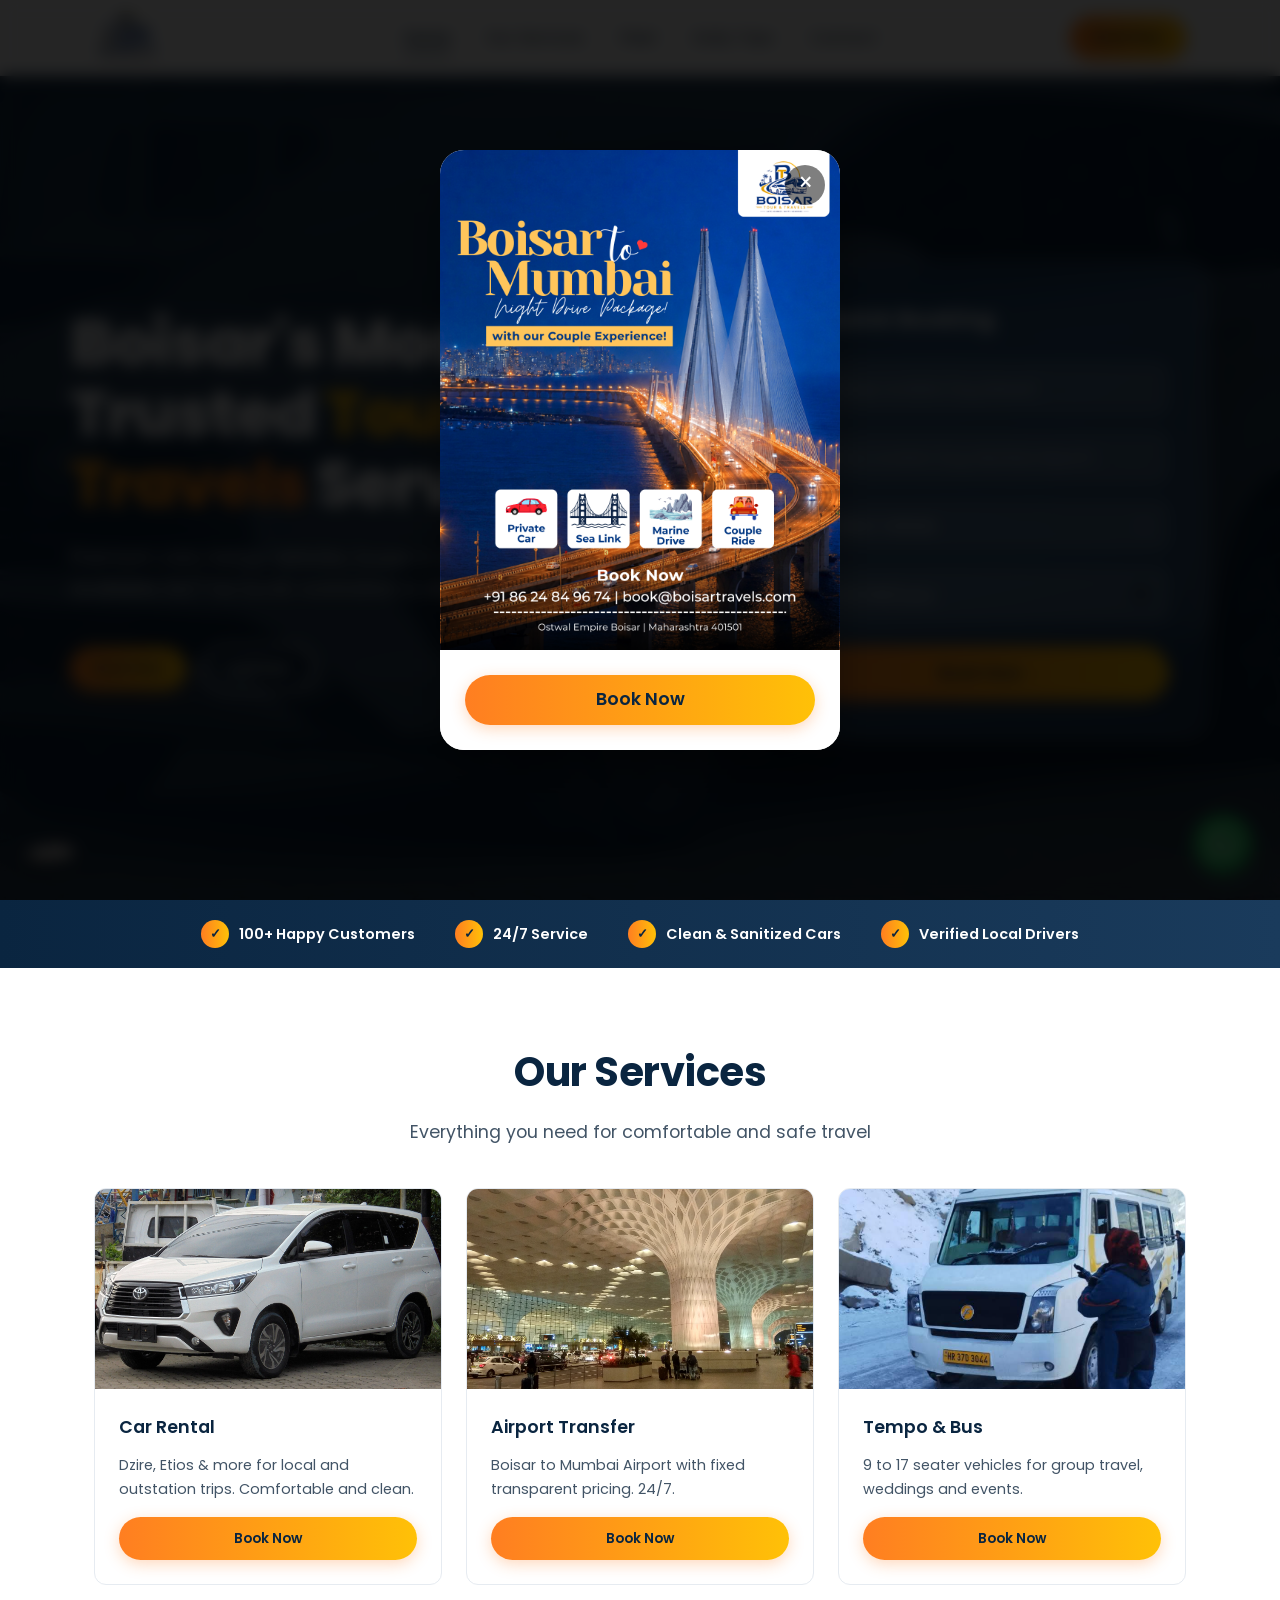
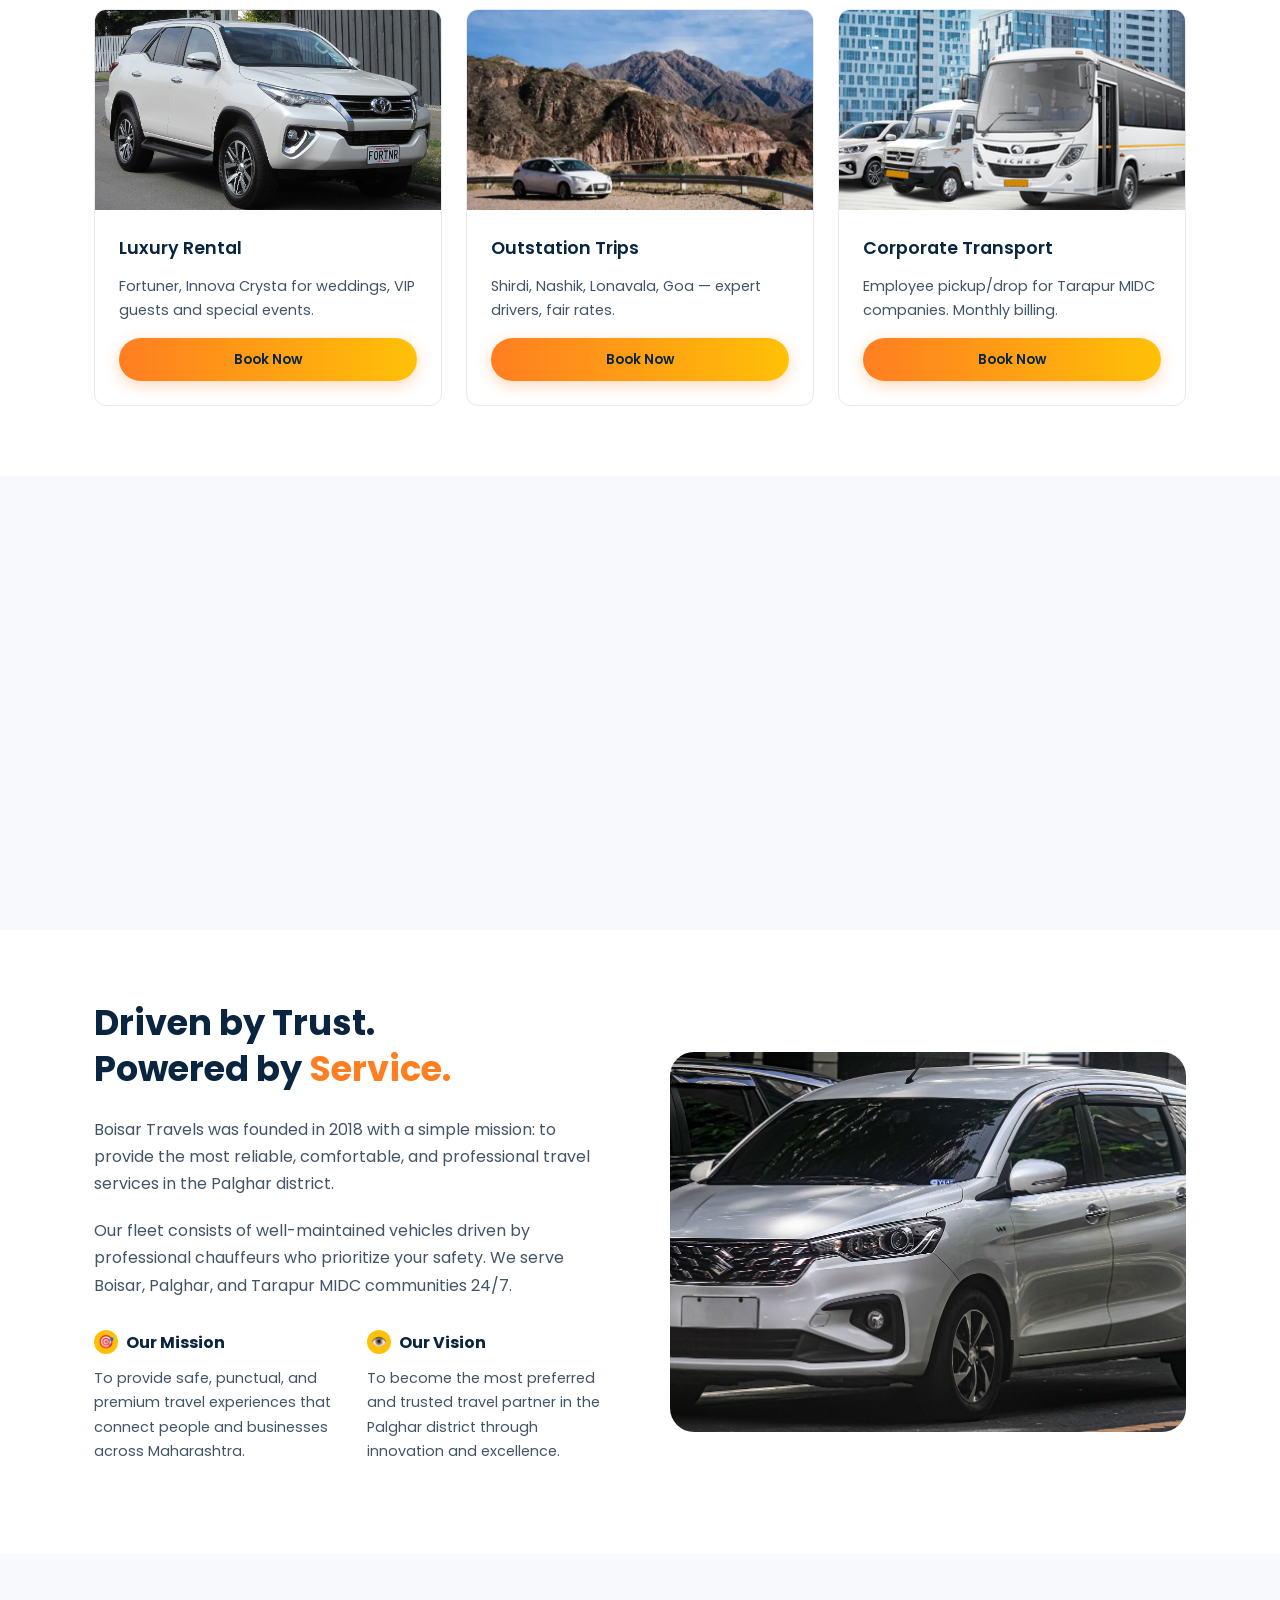
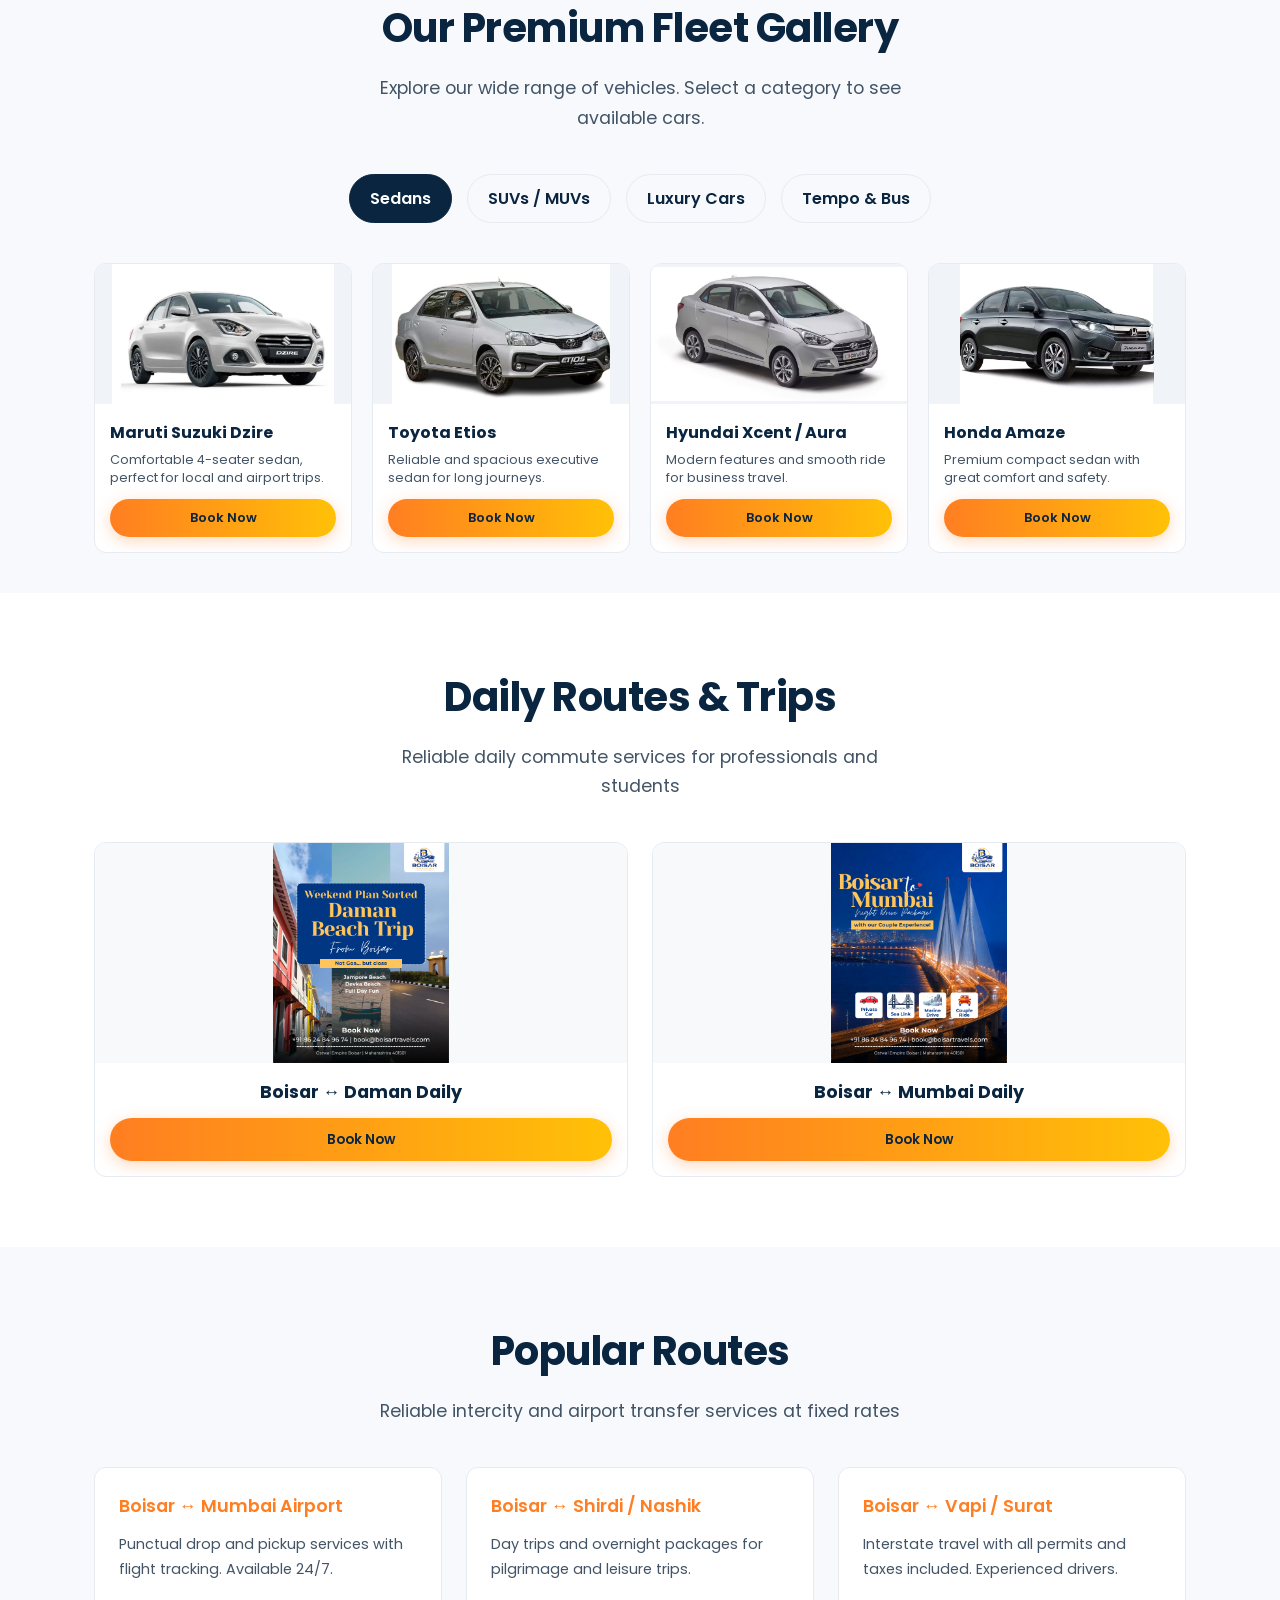
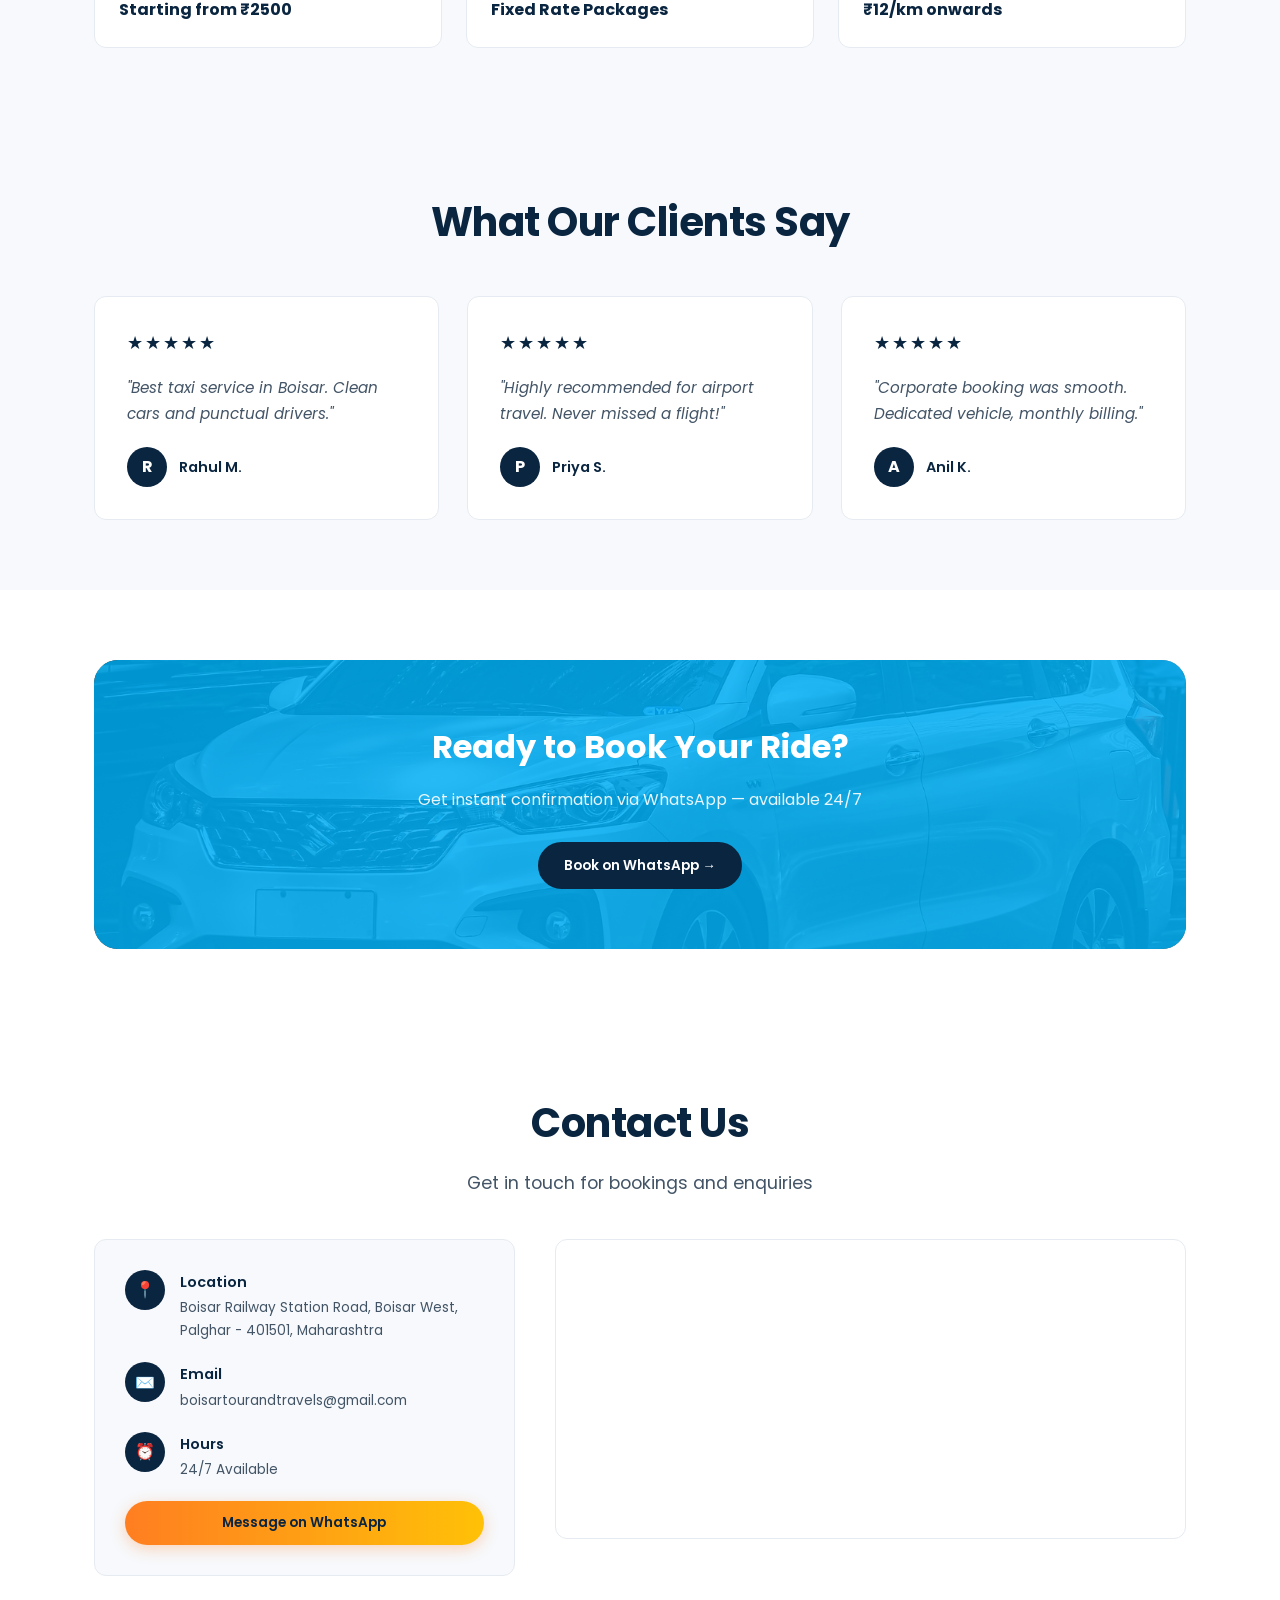
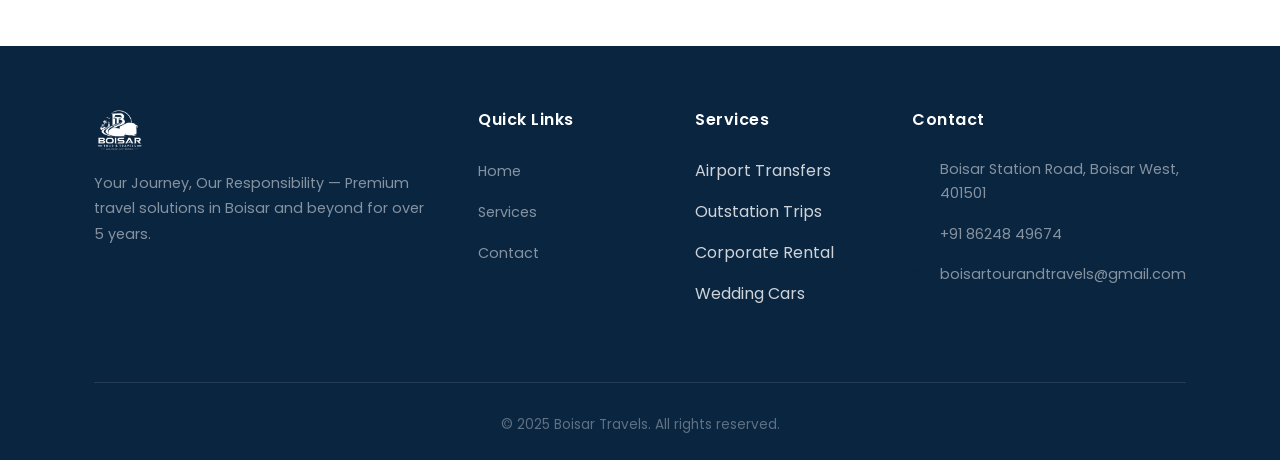
==== commit e1759fa9: "Your commit message here" ====
--- a/index.html
+++ b/index.html
@@ -106,25 +106,16 @@
 .map-box{border-radius:var(--radius-md);overflow:hidden;height:300px;border:1px solid var(--border-light)}
 .map-box iframe{width:100%;height:100%;border:0}
 
-/* SCROLL PROGRESS CAR */
+/* SCROLL PROGRESS CAR - Steady at Corner */
 .scroll-progress-container {
     position: fixed;
-    left: 15px;
-    top: 120px;
-    bottom: 50px;
-    width: 2px;
-    background: rgba(10, 37, 64, 0.1);
+    left: 20px;
+    bottom: 25px;
     z-index: 1000;
-    border-radius: 1px;
 }
 .scroll-progress-car {
-    position: absolute;
-    left: 50%;
-    transform: translateX(-50%);
-    width: 55px;
-    will-change: top;
+    width: 60px;
     pointer-events: none;
-    transition: top 0.1s ease-out;
 }
 .scroll-progress-car img {
     width: 100%;
@@ -133,7 +124,8 @@
 }
 
 @media (max-width: 768px) {
-    .scroll-progress-container { display: none; }
+    .scroll-progress-container { bottom: 15px; left: 10px; }
+    .scroll-progress-car { width: 45px; }
 }
 
 /* PROMO MODAL */
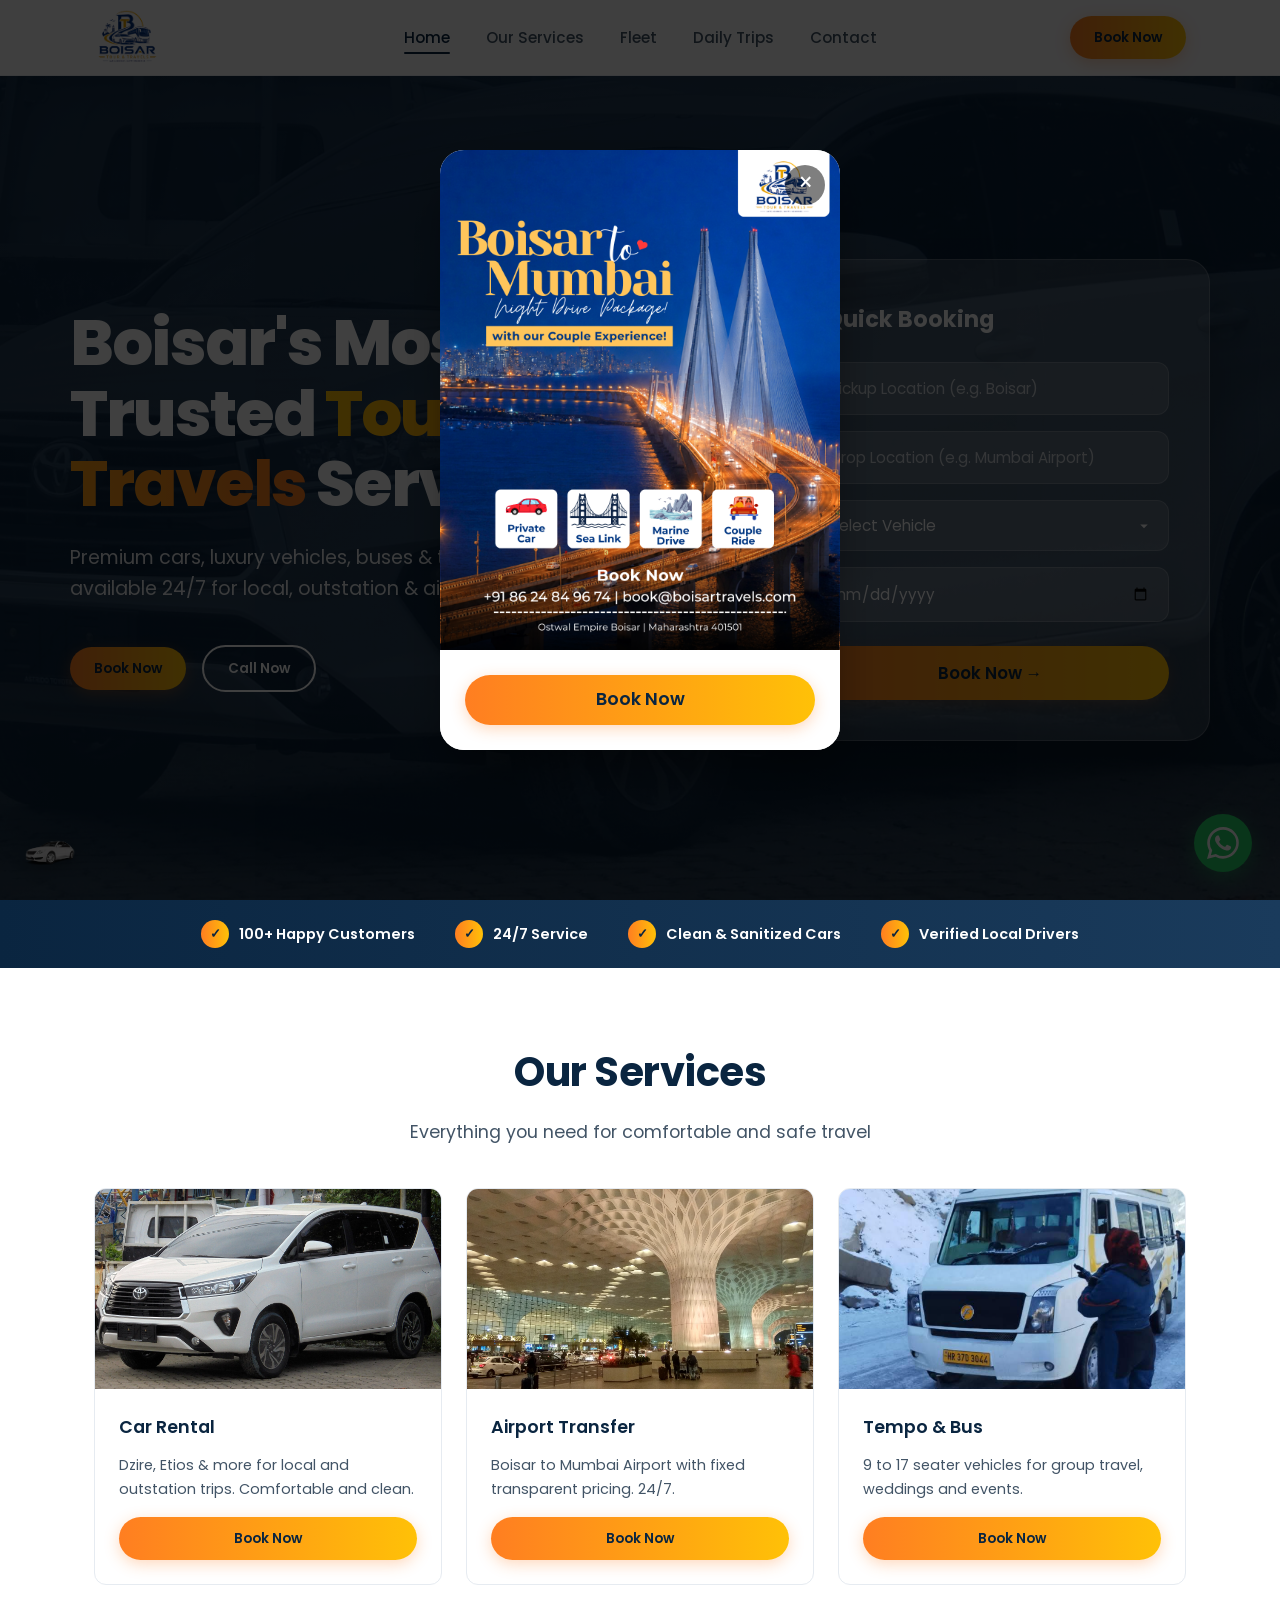
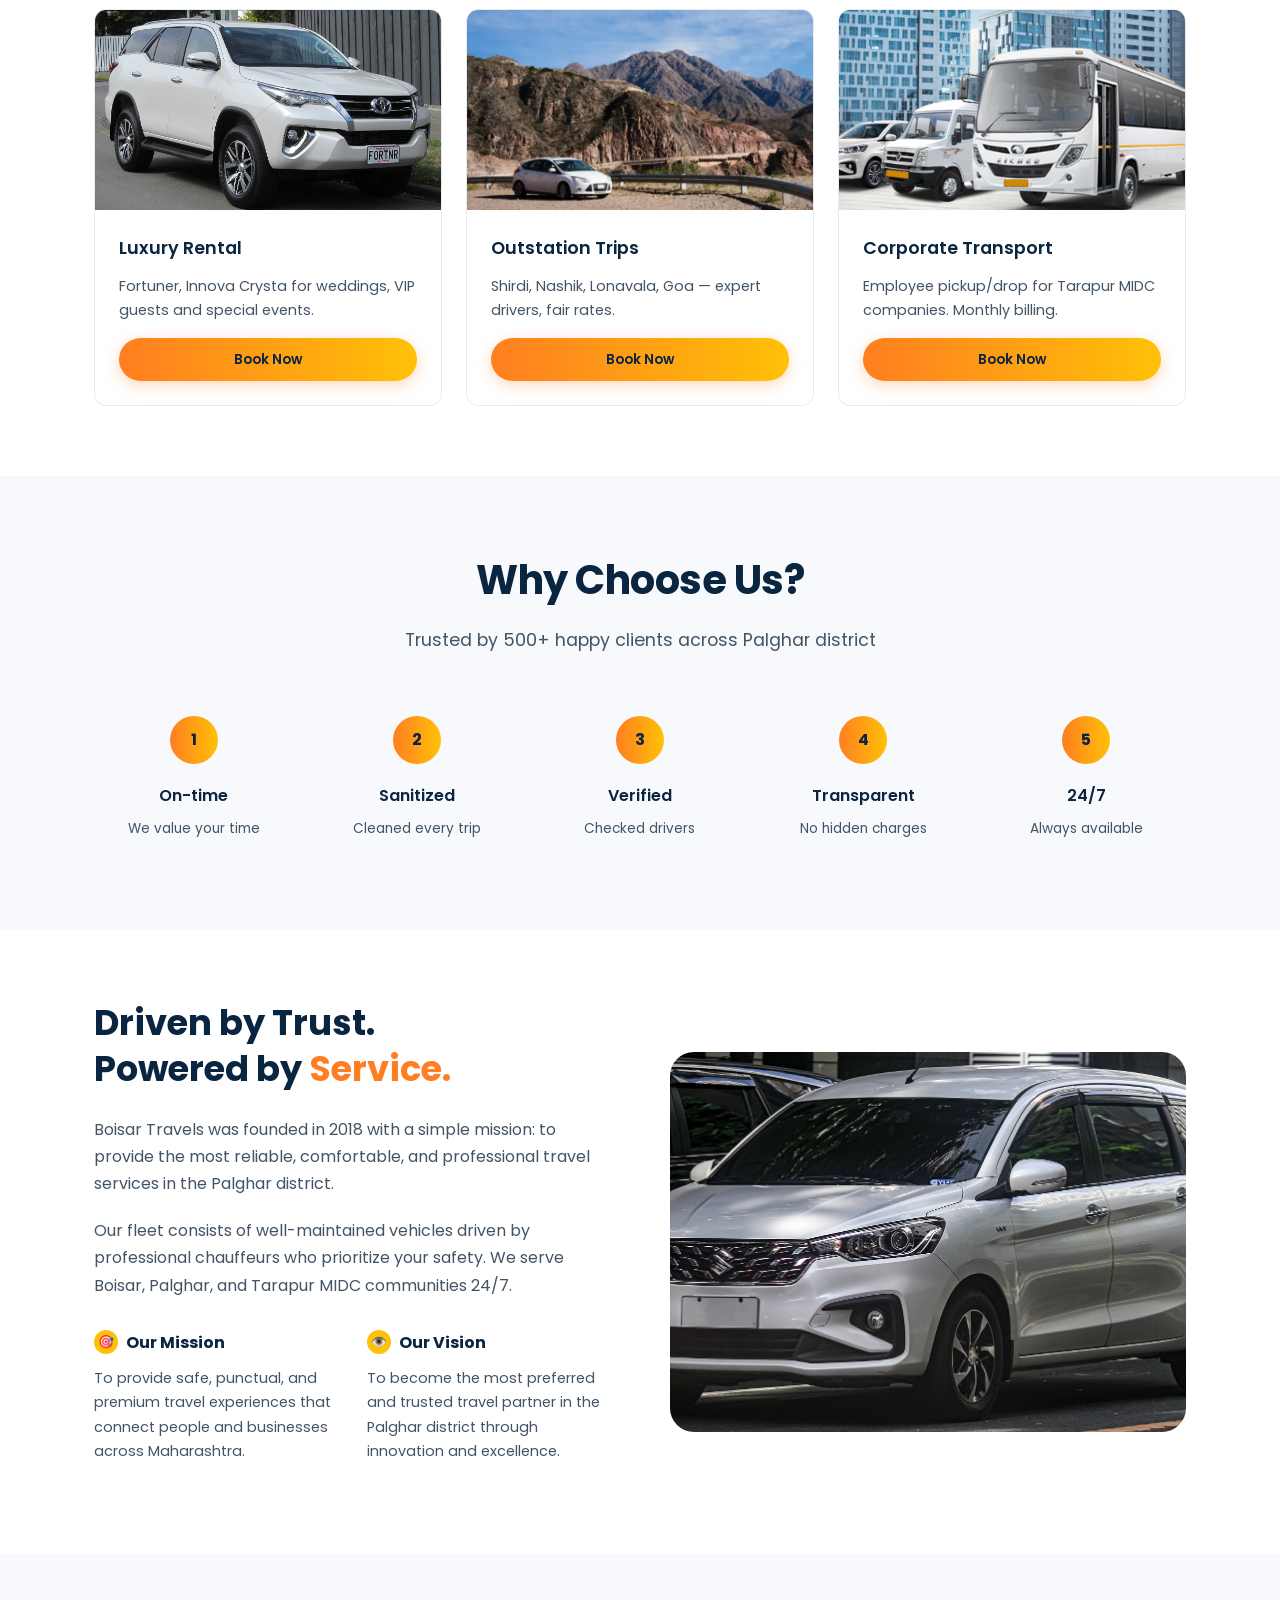
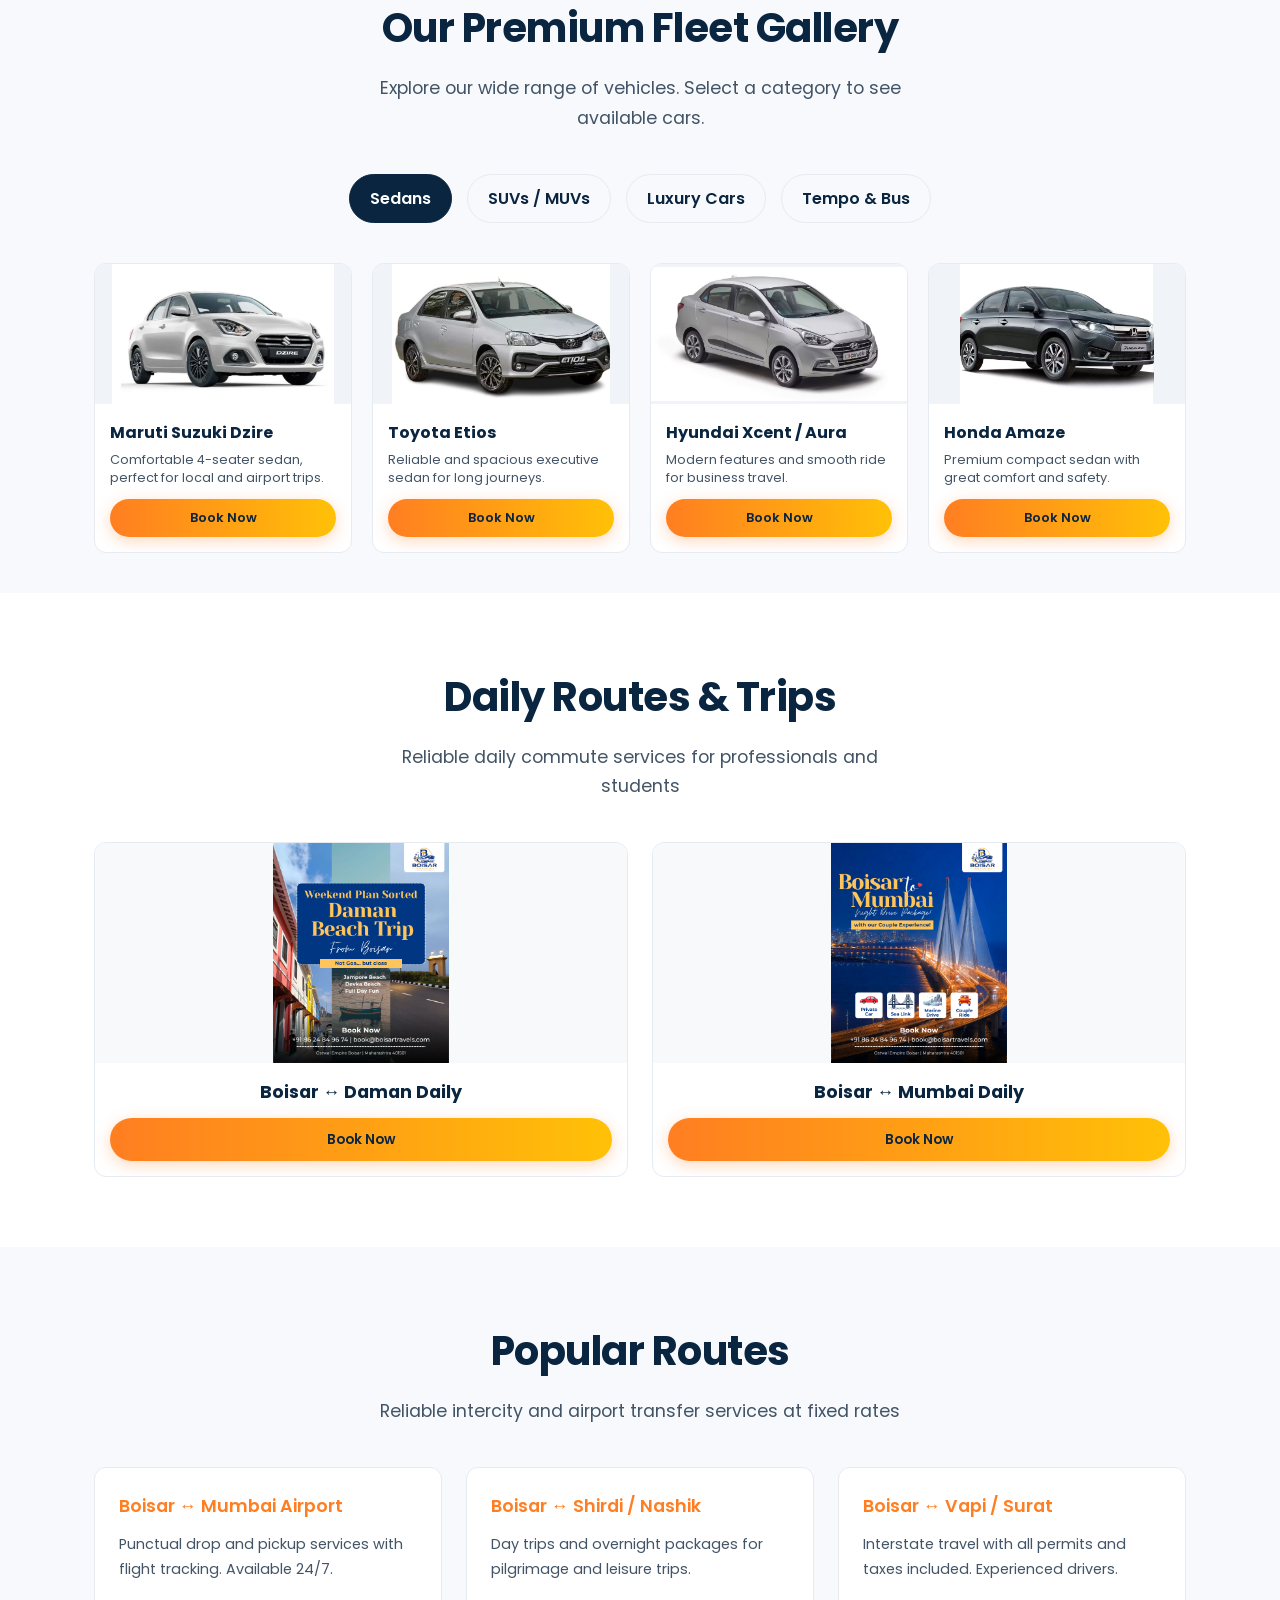
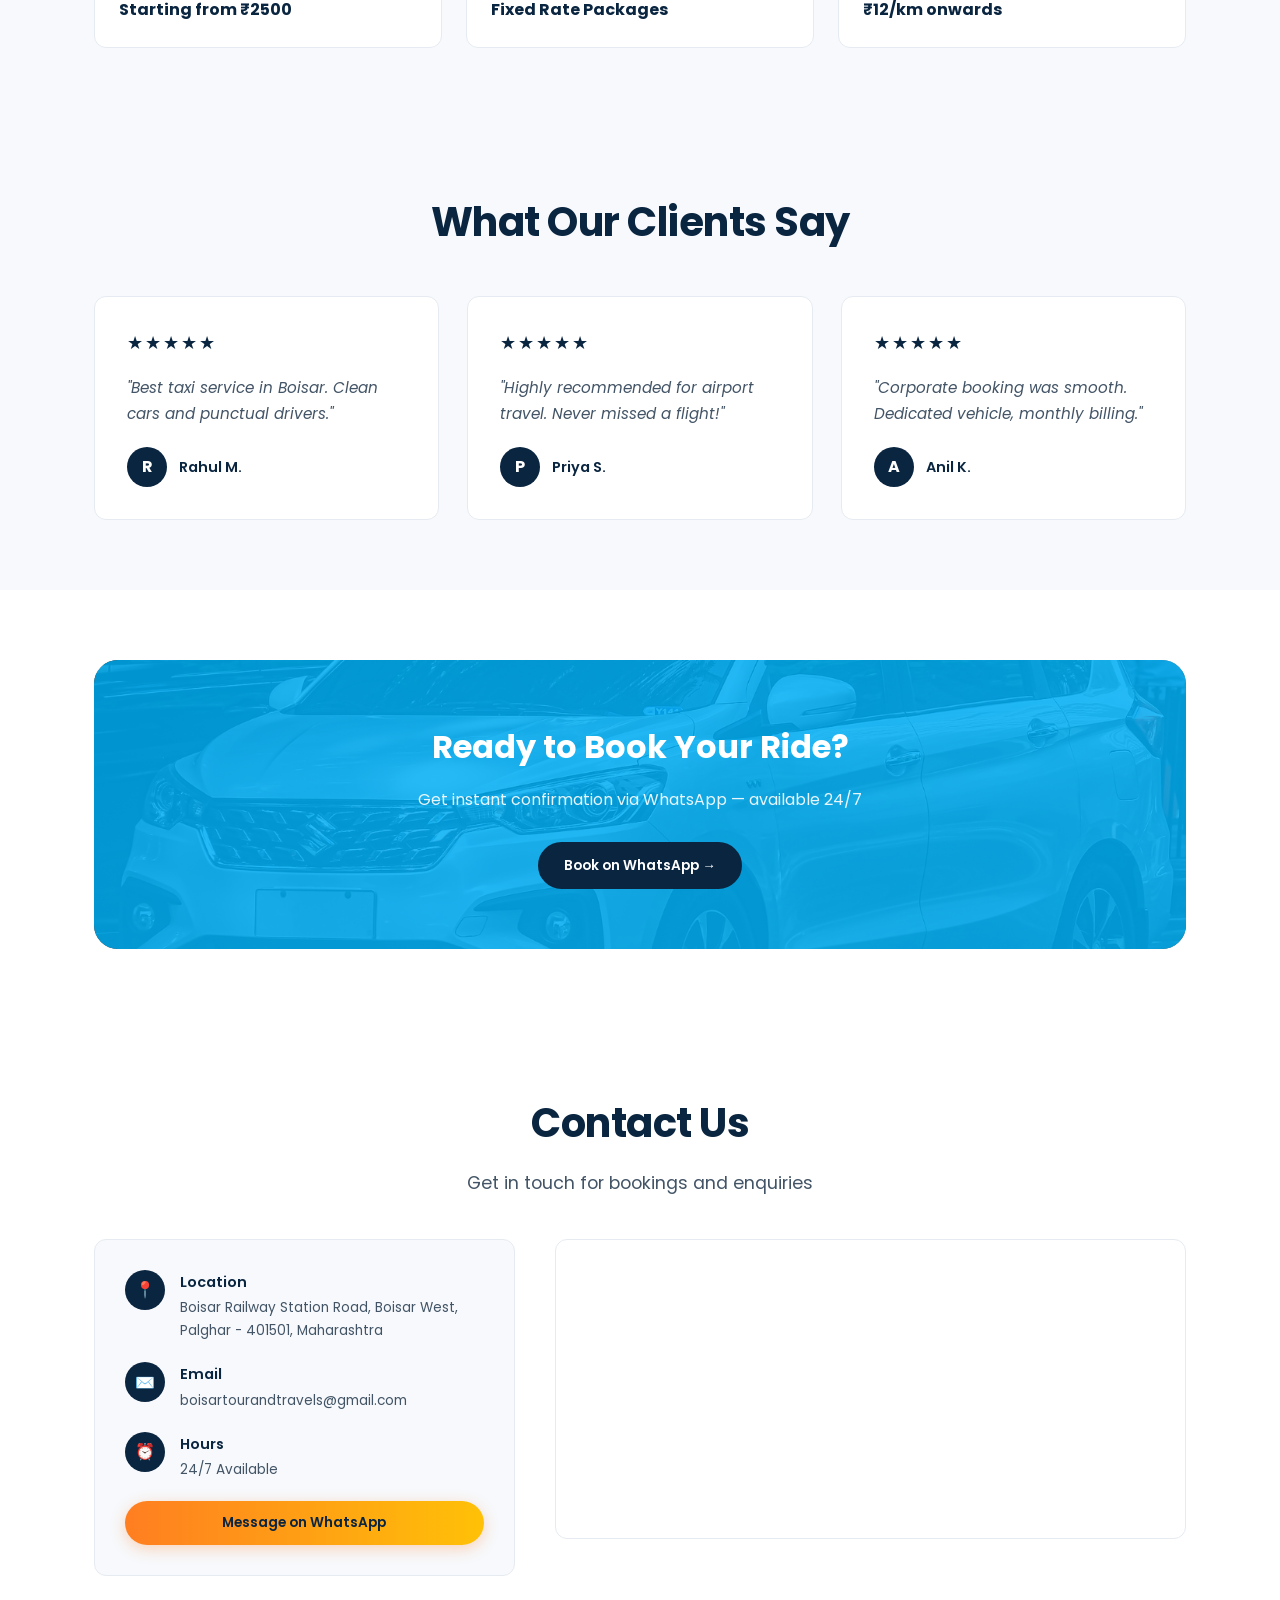
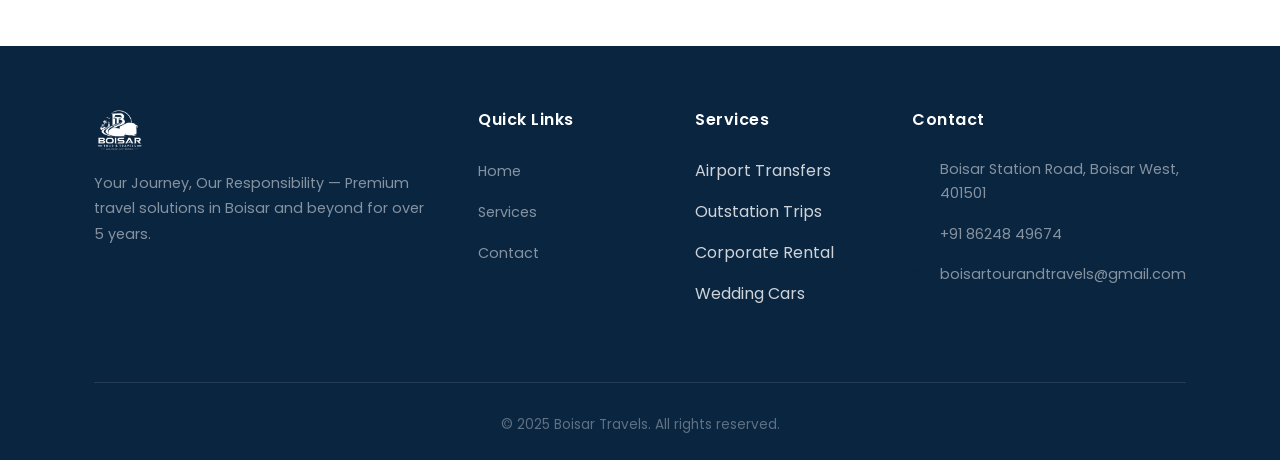
==== commit 503b712a: "style: adjust modal background opacity and remove blur effect" ====
--- a/index.html
+++ b/index.html
@@ -29,7 +29,7 @@
 .hero-text p{font-size:1.2rem;color:rgba(255,255,255,0.9);margin-bottom:40px;max-width:550px;line-height:1.6}
 .hero-btns{display:flex;gap:16px;flex-wrap:wrap}
 .hero-visual{flex:1;display:flex;justify-content:flex-end}
-.hero-card{background:rgba(255,255,255,0.1);border:1px solid rgba(255,255,255,0.2);border-radius:var(--radius-lg);padding:40px;backdrop-filter:blur(24px) saturate(180%);width:100%;max-width:440px;box-shadow:0 30px 60px -12px rgba(0,0,0,0.3)}
+.hero-card{background:rgba(255,255,255,0.15);border:1px solid rgba(255,255,255,0.2);border-radius:var(--radius-lg);padding:40px;width:100%;max-width:440px;box-shadow:0 30px 60px -12px rgba(0,0,0,0.3)}
 .hero-card h3{font-size:1.4rem;margin-bottom:24px;color:#fff;font-weight:700;display:flex;align-items:center;gap:10px}
 .hero-card h3::before{content:'';width:4px;height:20px;background:var(--accent);border-radius:2px}
 .search-field{background:rgba(255,255,255,0.15);border:1px solid rgba(255,255,255,0.2);border-radius:var(--radius-md);padding:14px 18px;color:#fff;font-size:0.95rem;width:100%;margin-bottom:16px;font-family:'Poppins',sans-serif;outline:none;transition:var(--transition)}
@@ -134,8 +134,7 @@
     position: fixed;
     z-index: 2000;
     inset: 0;
-    background: rgba(0, 0, 0, 0.85);
-    backdrop-filter: blur(8px);
+    background: rgba(0, 0, 0, 0.75);
     align-items: center;
     justify-content: center;
     padding: 20px;
@@ -215,13 +214,12 @@
 .trip-overlay {
     position: absolute;
     inset: 0;
-    background: rgba(10, 37, 64, 0.4);
+    background: rgba(10, 37, 64, 0.6);
     display: flex;
     align-items: center;
     justify-content: center;
     opacity: 0;
     transition: var(--transition);
-    backdrop-filter: blur(2px);
 }
 .daily-trip-card:hover .trip-overlay { opacity: 1; }
 .trip-overlay .btn { transform: translateY(20px); transition: var(--transition); }
--- a/style.css
+++ b/style.css
@@ -264,8 +264,7 @@
     top: 0;
     width: 100%;
     z-index: 1000;
-    background: rgba(255,255,255,0.97);
-    backdrop-filter: blur(12px);
+    background: rgba(255,255,255,0.98);
     border-bottom: 1px solid var(--border-light);
     transition: var(--transition);
 }
@@ -506,8 +505,7 @@
         right: -100%;
         width: 100%;
         height: 100vh;
-        background: rgba(10, 37, 64, 0.98);
-        backdrop-filter: blur(15px);
+        background: rgba(10, 37, 64, 0.99);
         flex-direction: column;
         align-items: center;
         justify-content: center;
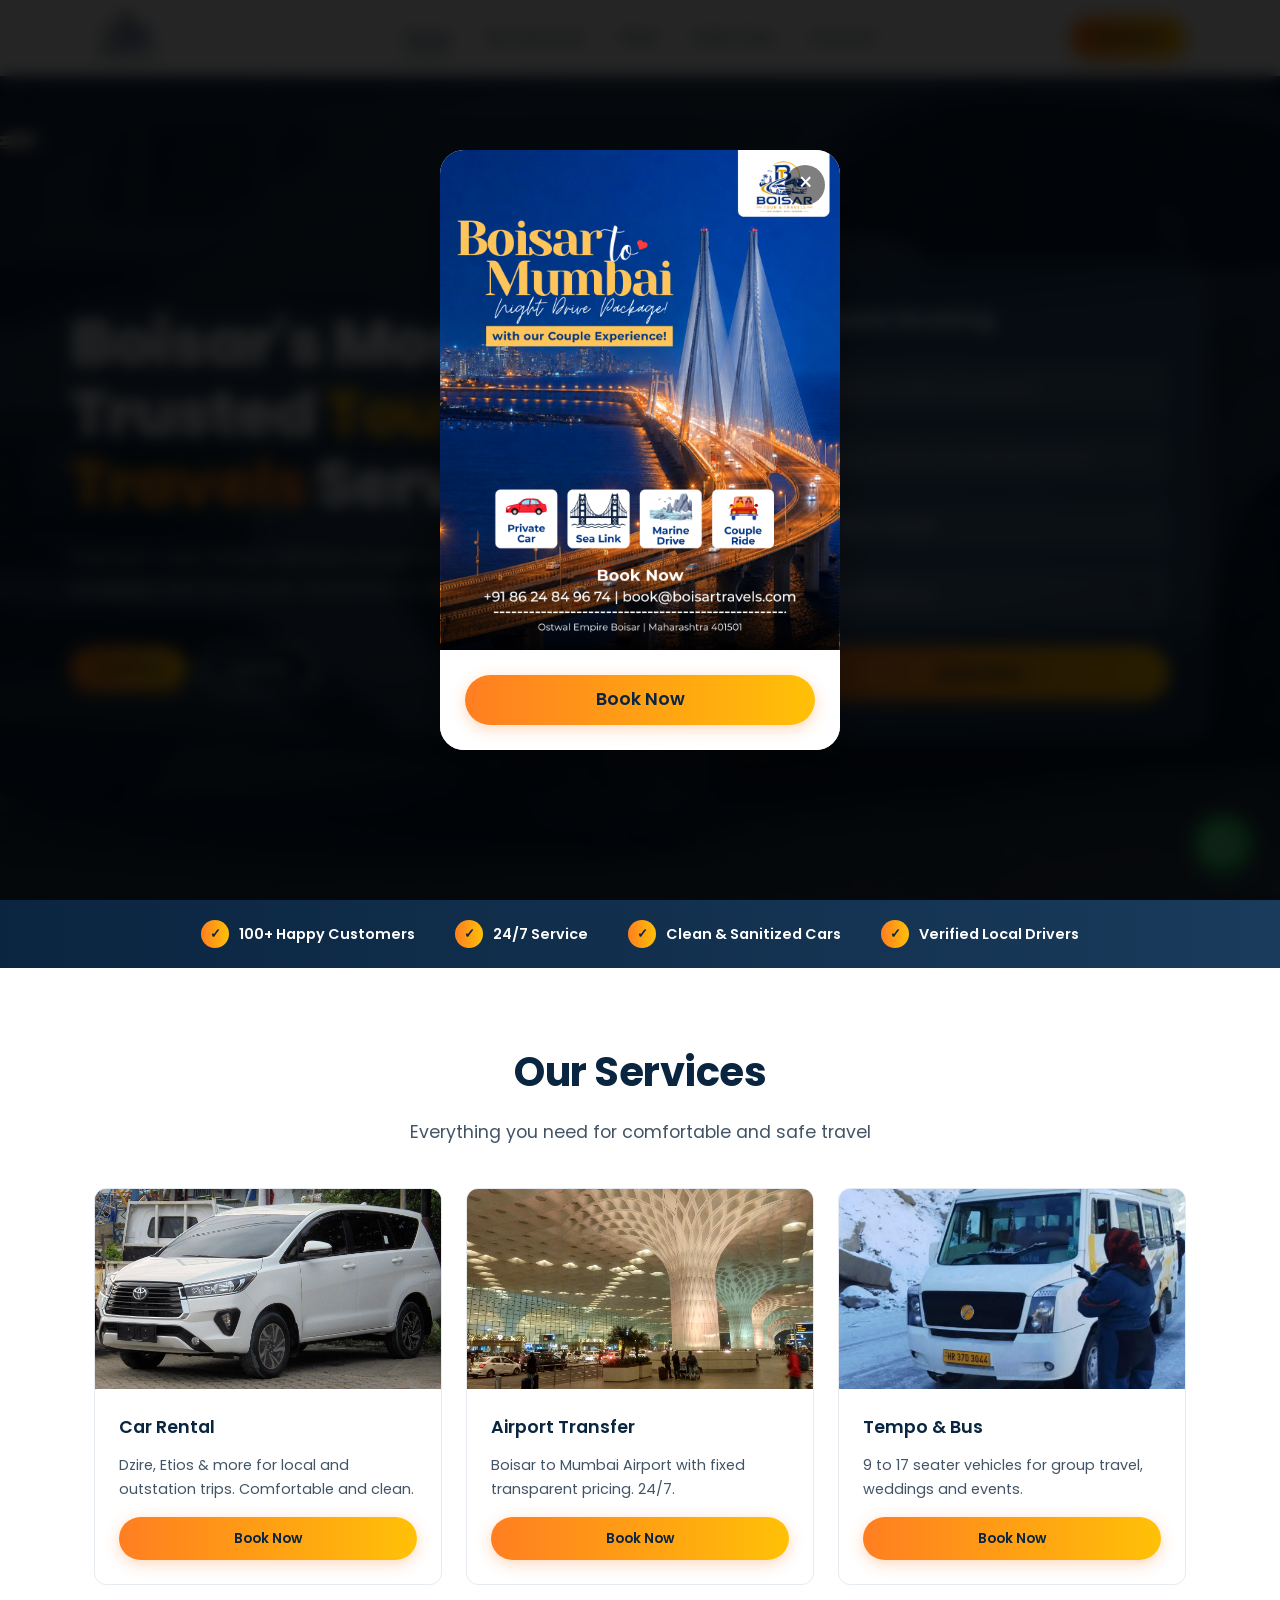
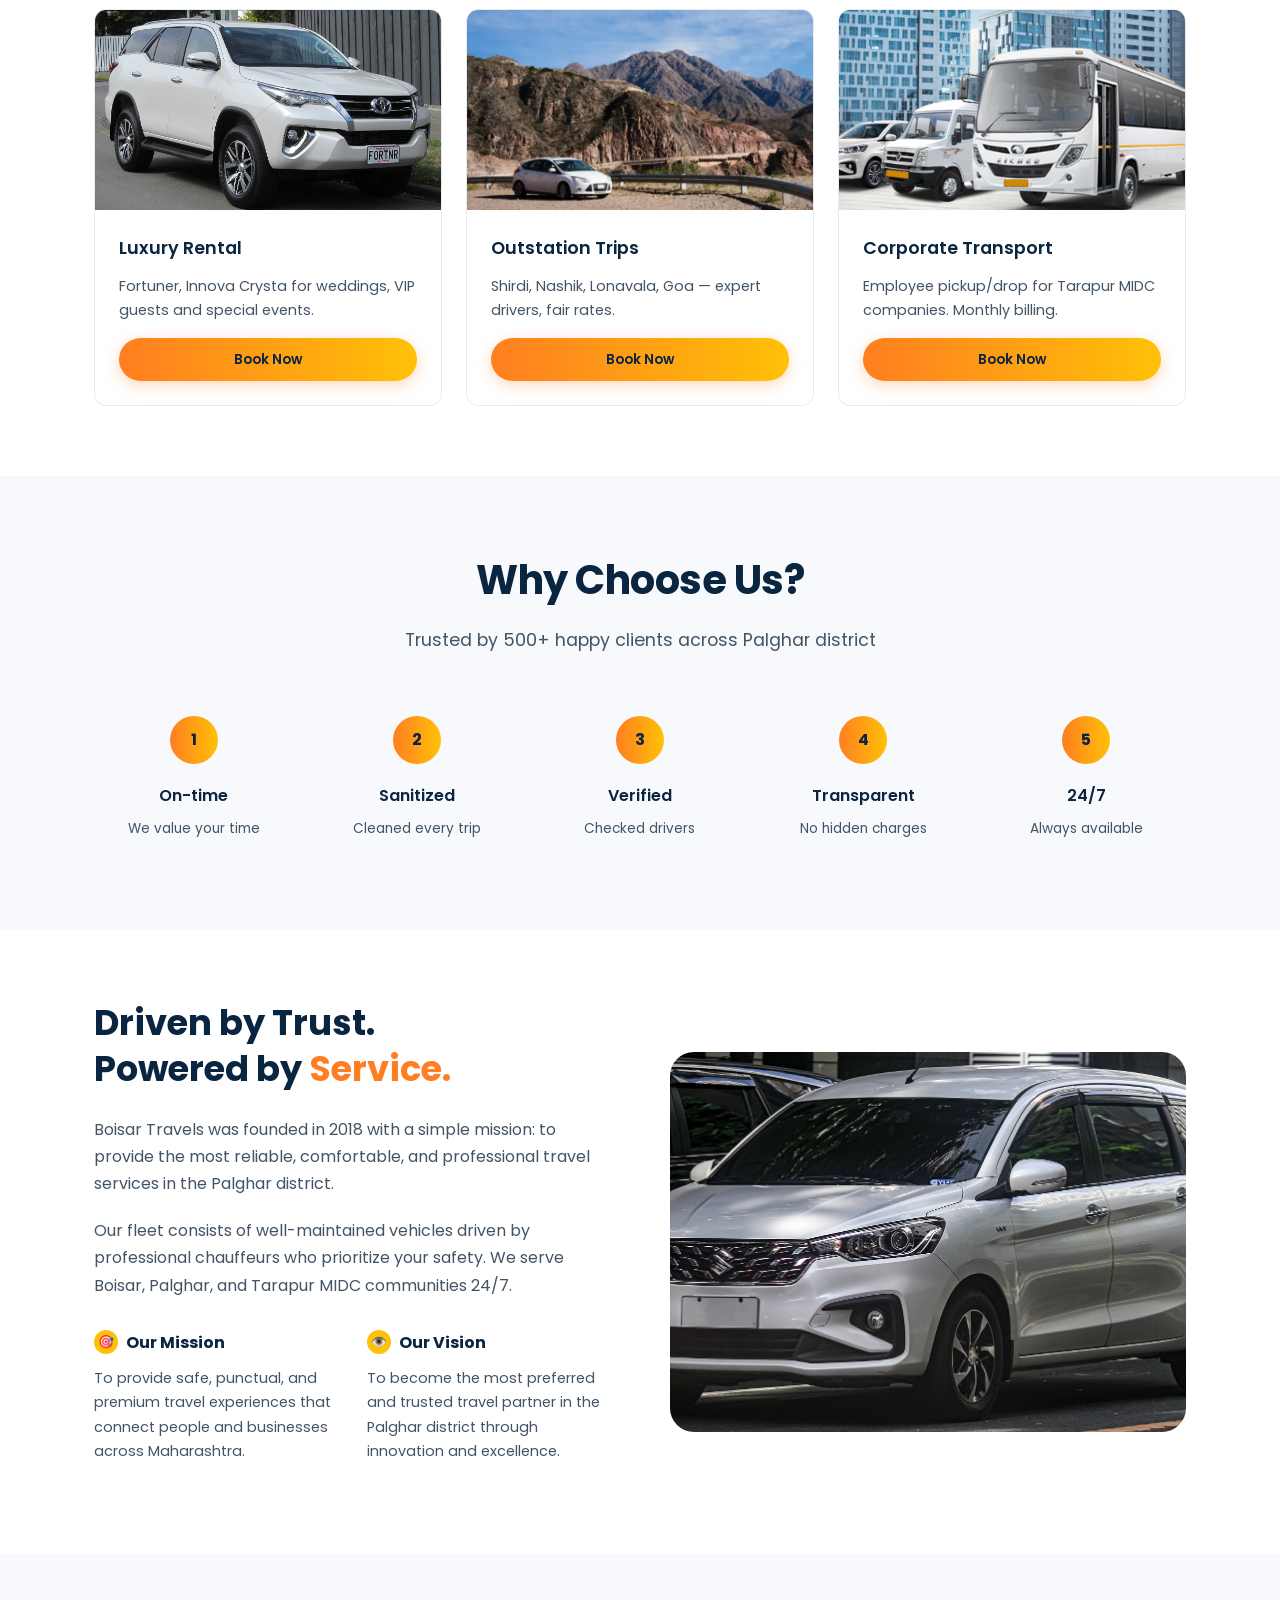
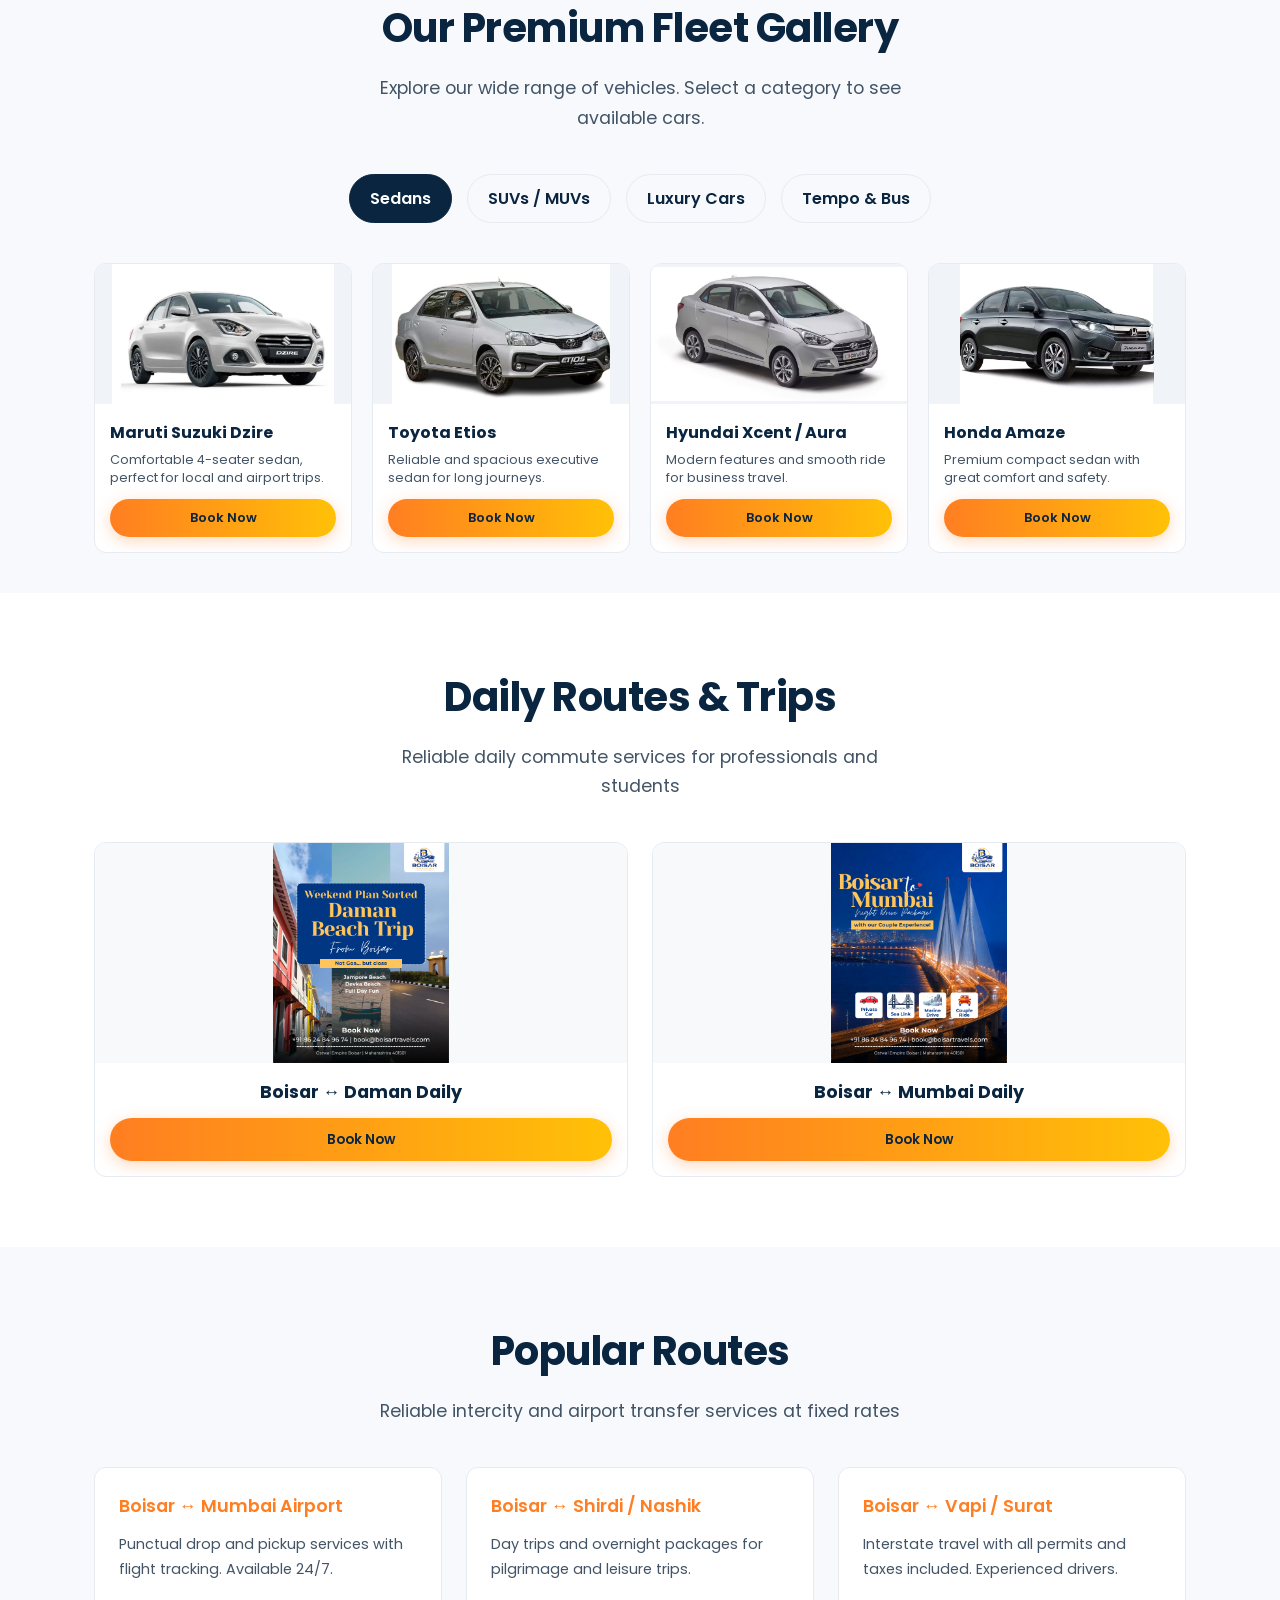
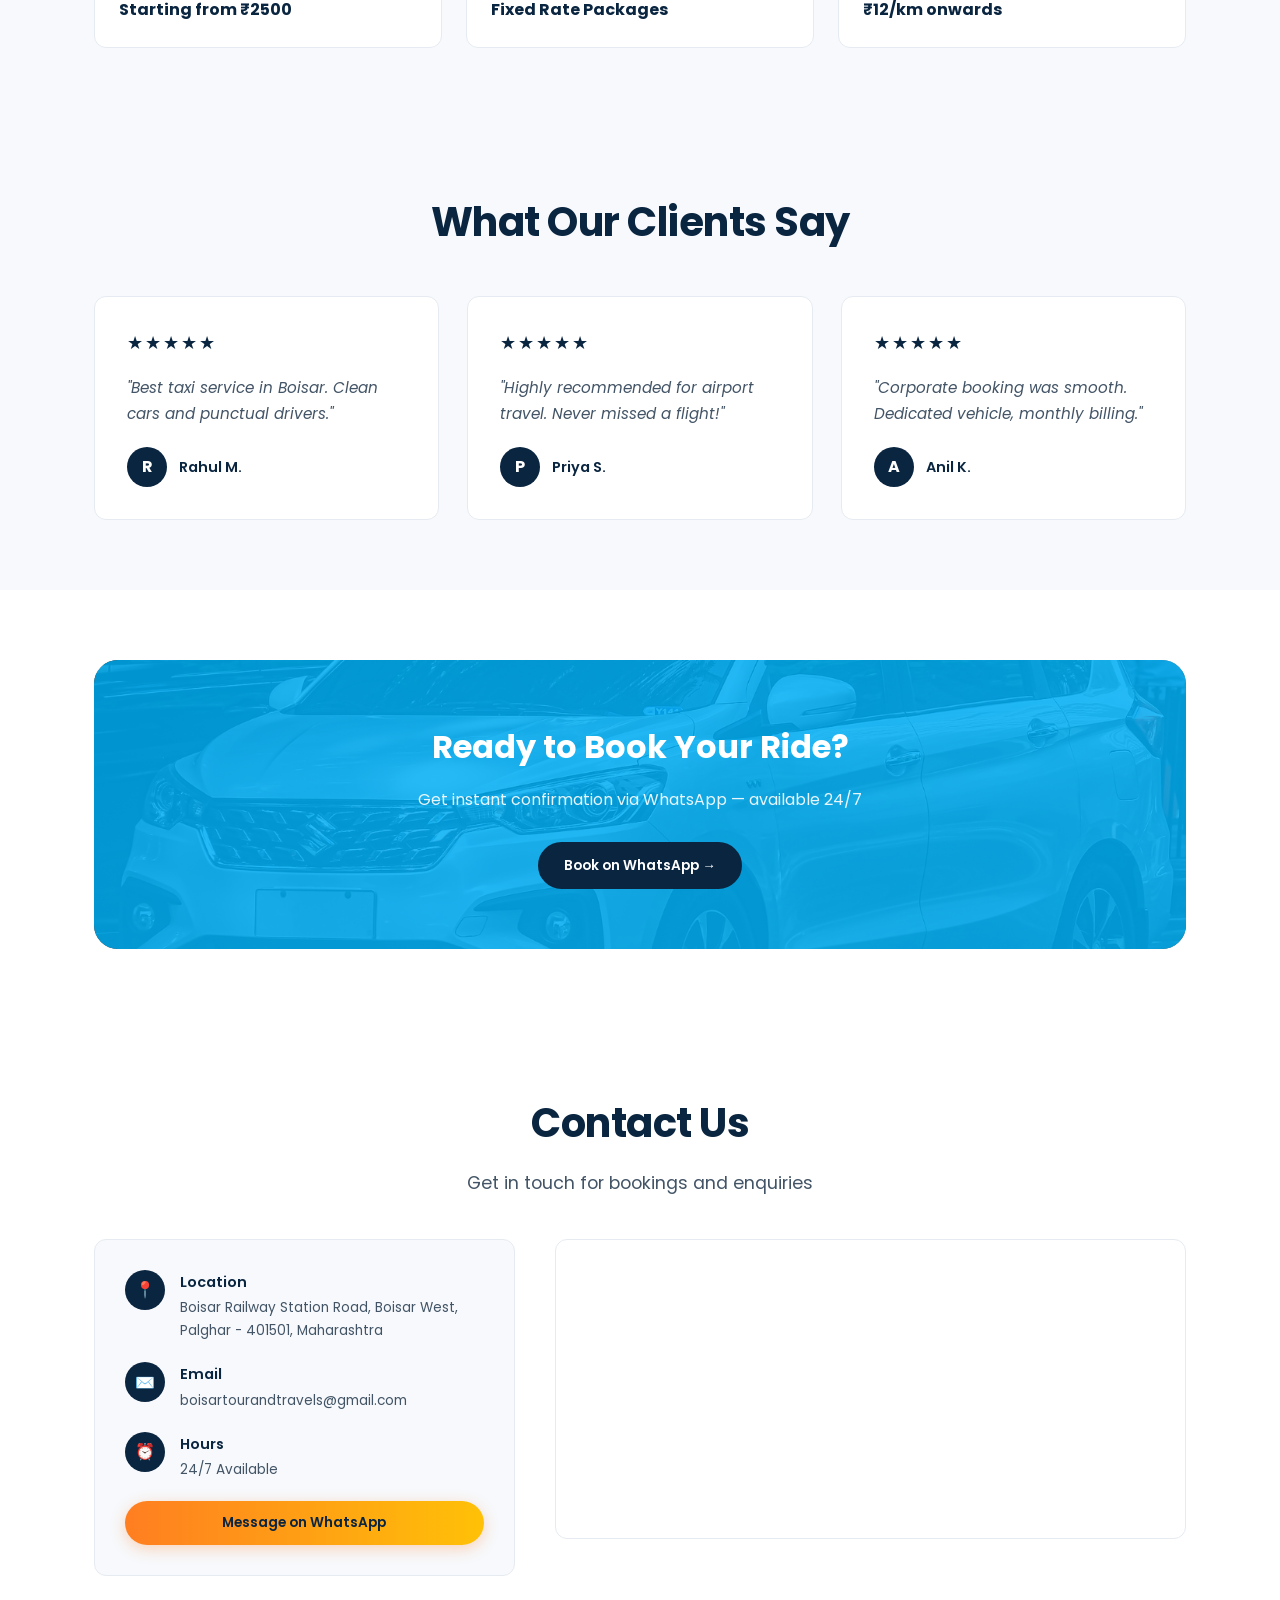
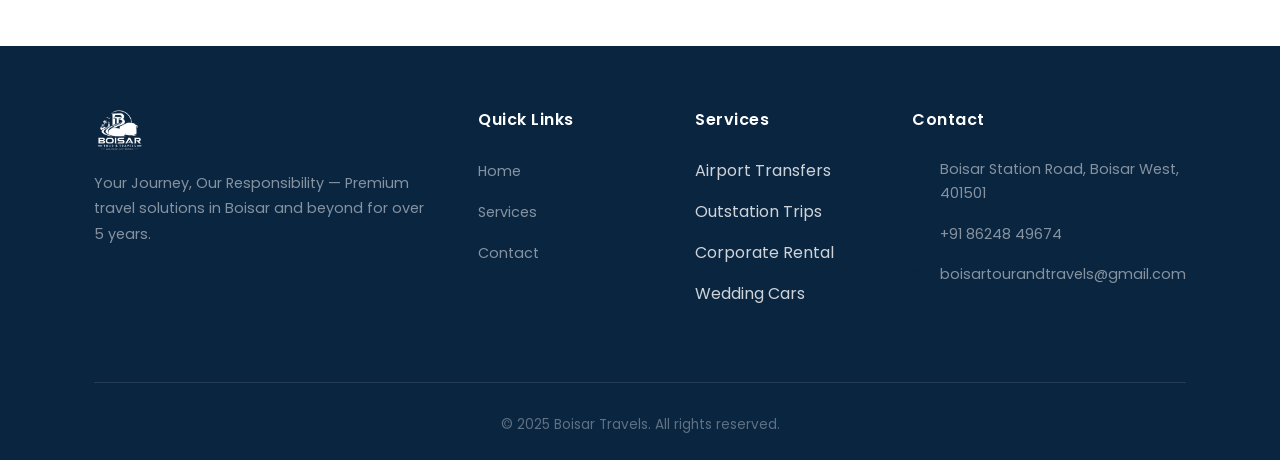
==== commit f11318fd: "revert: undo recent changes to car animation and blur effects" ====
--- a/index.html
+++ b/index.html
@@ -29,7 +29,7 @@
 .hero-text p{font-size:1.2rem;color:rgba(255,255,255,0.9);margin-bottom:40px;max-width:550px;line-height:1.6}
 .hero-btns{display:flex;gap:16px;flex-wrap:wrap}
 .hero-visual{flex:1;display:flex;justify-content:flex-end}
-.hero-card{background:rgba(255,255,255,0.15);border:1px solid rgba(255,255,255,0.2);border-radius:var(--radius-lg);padding:40px;width:100%;max-width:440px;box-shadow:0 30px 60px -12px rgba(0,0,0,0.3)}
+.hero-card{background:rgba(255,255,255,0.1);border:1px solid rgba(255,255,255,0.2);border-radius:var(--radius-lg);padding:40px;backdrop-filter:blur(24px) saturate(180%);width:100%;max-width:440px;box-shadow:0 30px 60px -12px rgba(0,0,0,0.3)}
 .hero-card h3{font-size:1.4rem;margin-bottom:24px;color:#fff;font-weight:700;display:flex;align-items:center;gap:10px}
 .hero-card h3::before{content:'';width:4px;height:20px;background:var(--accent);border-radius:2px}
 .search-field{background:rgba(255,255,255,0.15);border:1px solid rgba(255,255,255,0.2);border-radius:var(--radius-md);padding:14px 18px;color:#fff;font-size:0.95rem;width:100%;margin-bottom:16px;font-family:'Poppins',sans-serif;outline:none;transition:var(--transition)}
@@ -106,16 +106,25 @@
 .map-box{border-radius:var(--radius-md);overflow:hidden;height:300px;border:1px solid var(--border-light)}
 .map-box iframe{width:100%;height:100%;border:0}
 
-/* SCROLL PROGRESS CAR - Steady at Corner */
+/* SCROLL PROGRESS CAR */
 .scroll-progress-container {
     position: fixed;
-    left: 20px;
-    bottom: 25px;
+    left: 15px;
+    top: 120px;
+    bottom: 50px;
+    width: 2px;
+    background: rgba(10, 37, 64, 0.1);
     z-index: 1000;
+    border-radius: 1px;
 }
 .scroll-progress-car {
-    width: 60px;
+    position: absolute;
+    left: 50%;
+    transform: translateX(-50%);
+    width: 55px;
+    will-change: top;
     pointer-events: none;
+    transition: top 0.1s ease-out;
 }
 .scroll-progress-car img {
     width: 100%;
@@ -124,8 +133,7 @@
 }
 
 @media (max-width: 768px) {
-    .scroll-progress-container { bottom: 15px; left: 10px; }
-    .scroll-progress-car { width: 45px; }
+    .scroll-progress-container { display: none; }
 }
 
 /* PROMO MODAL */
@@ -134,7 +142,8 @@
     position: fixed;
     z-index: 2000;
     inset: 0;
-    background: rgba(0, 0, 0, 0.75);
+    background: rgba(0, 0, 0, 0.85);
+    backdrop-filter: blur(8px);
     align-items: center;
     justify-content: center;
     padding: 20px;
@@ -214,12 +223,13 @@
 .trip-overlay {
     position: absolute;
     inset: 0;
-    background: rgba(10, 37, 64, 0.6);
+    background: rgba(10, 37, 64, 0.4);
     display: flex;
     align-items: center;
     justify-content: center;
     opacity: 0;
     transition: var(--transition);
+    backdrop-filter: blur(2px);
 }
 .daily-trip-card:hover .trip-overlay { opacity: 1; }
 .trip-overlay .btn { transform: translateY(20px); transition: var(--transition); }
--- a/style.css
+++ b/style.css
@@ -264,7 +264,8 @@
     top: 0;
     width: 100%;
     z-index: 1000;
-    background: rgba(255,255,255,0.98);
+    background: rgba(255,255,255,0.97);
+    backdrop-filter: blur(12px);
     border-bottom: 1px solid var(--border-light);
     transition: var(--transition);
 }
@@ -505,7 +506,8 @@
         right: -100%;
         width: 100%;
         height: 100vh;
-        background: rgba(10, 37, 64, 0.99);
+        background: rgba(10, 37, 64, 0.98);
+        backdrop-filter: blur(15px);
         flex-direction: column;
         align-items: center;
         justify-content: center;
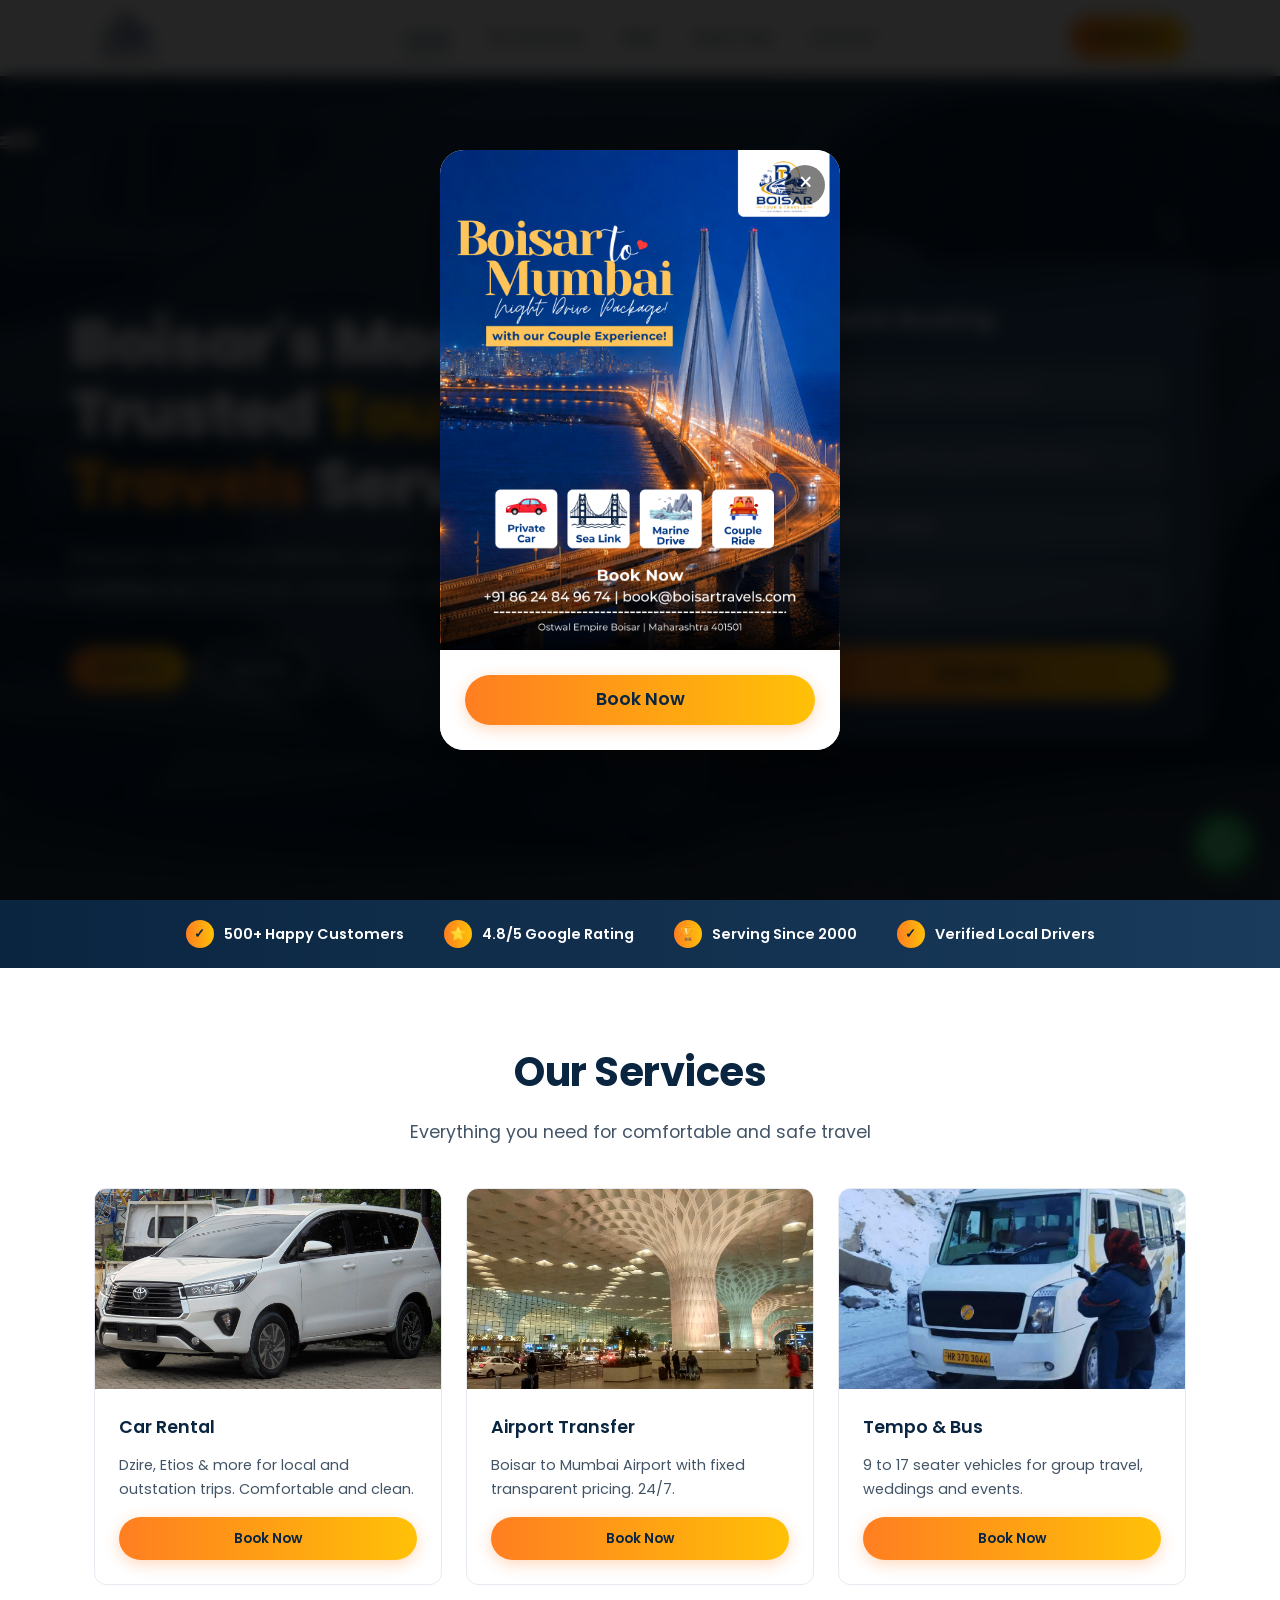
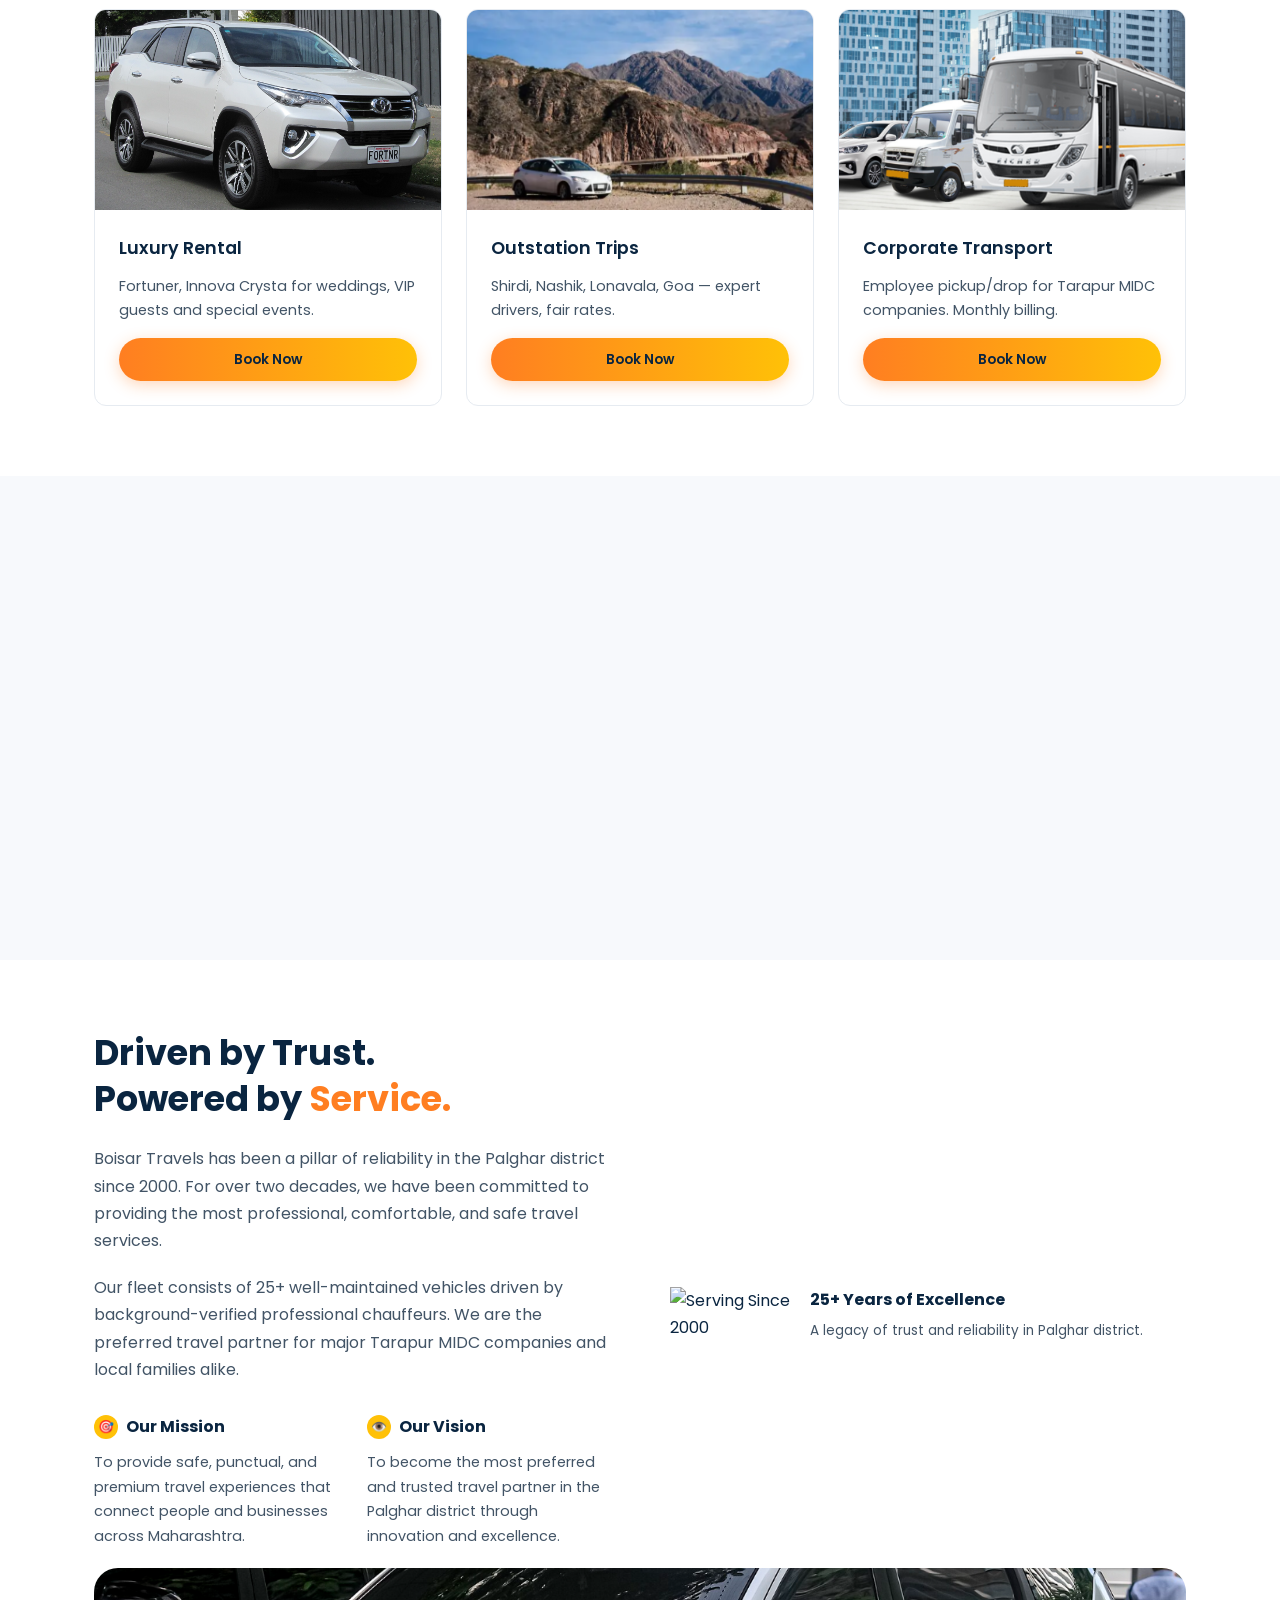
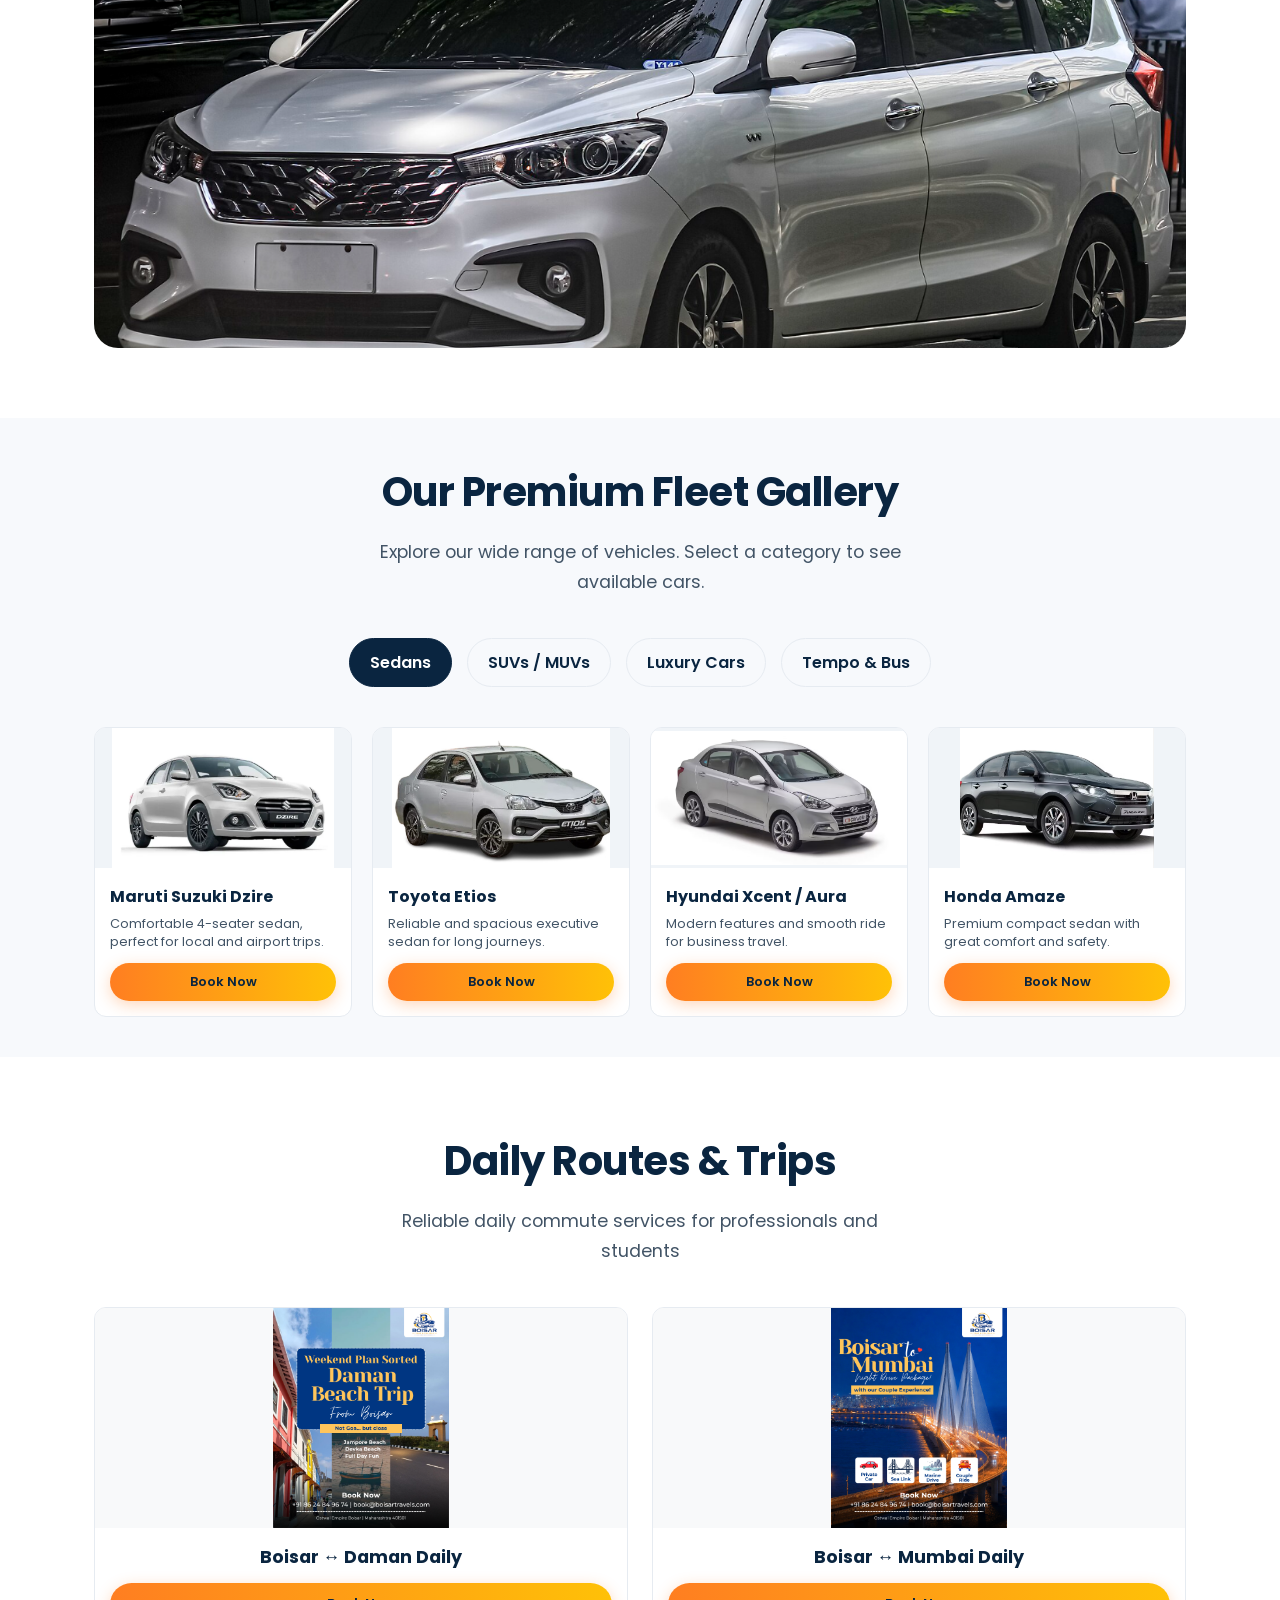
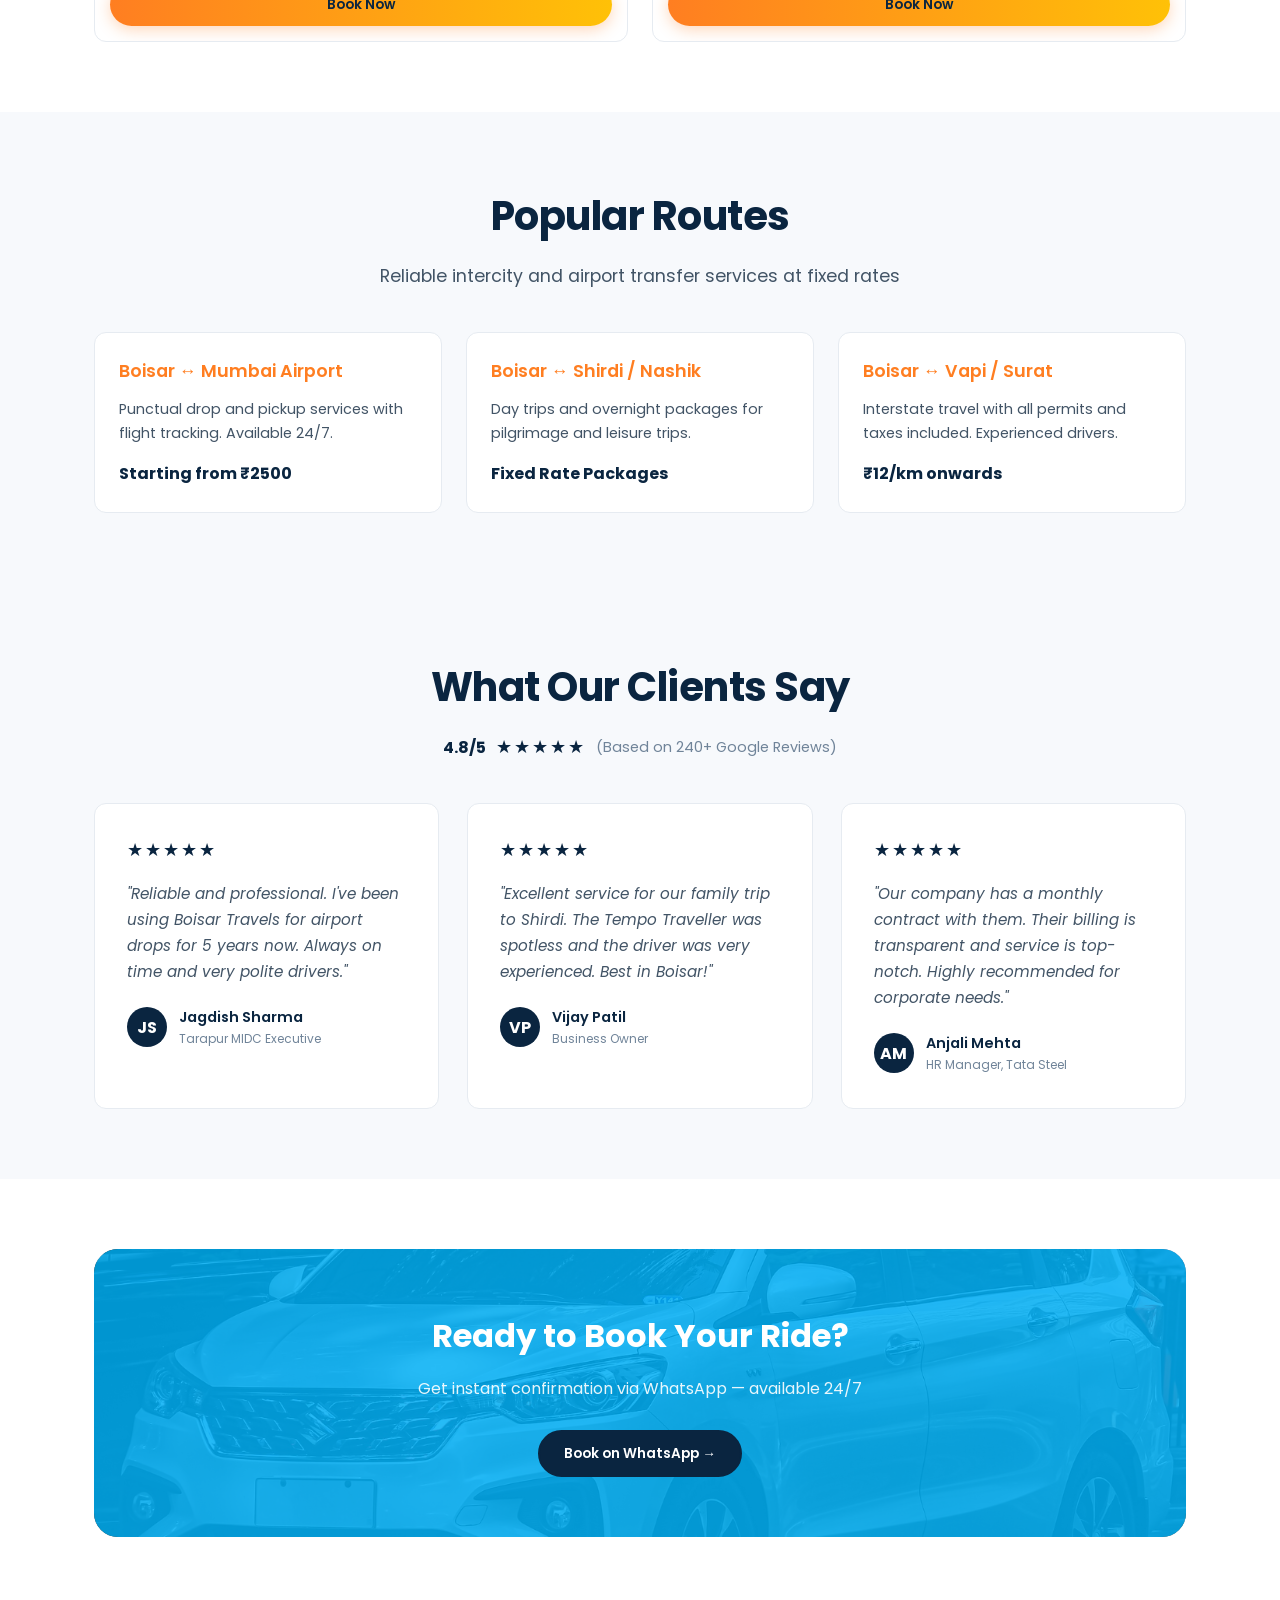
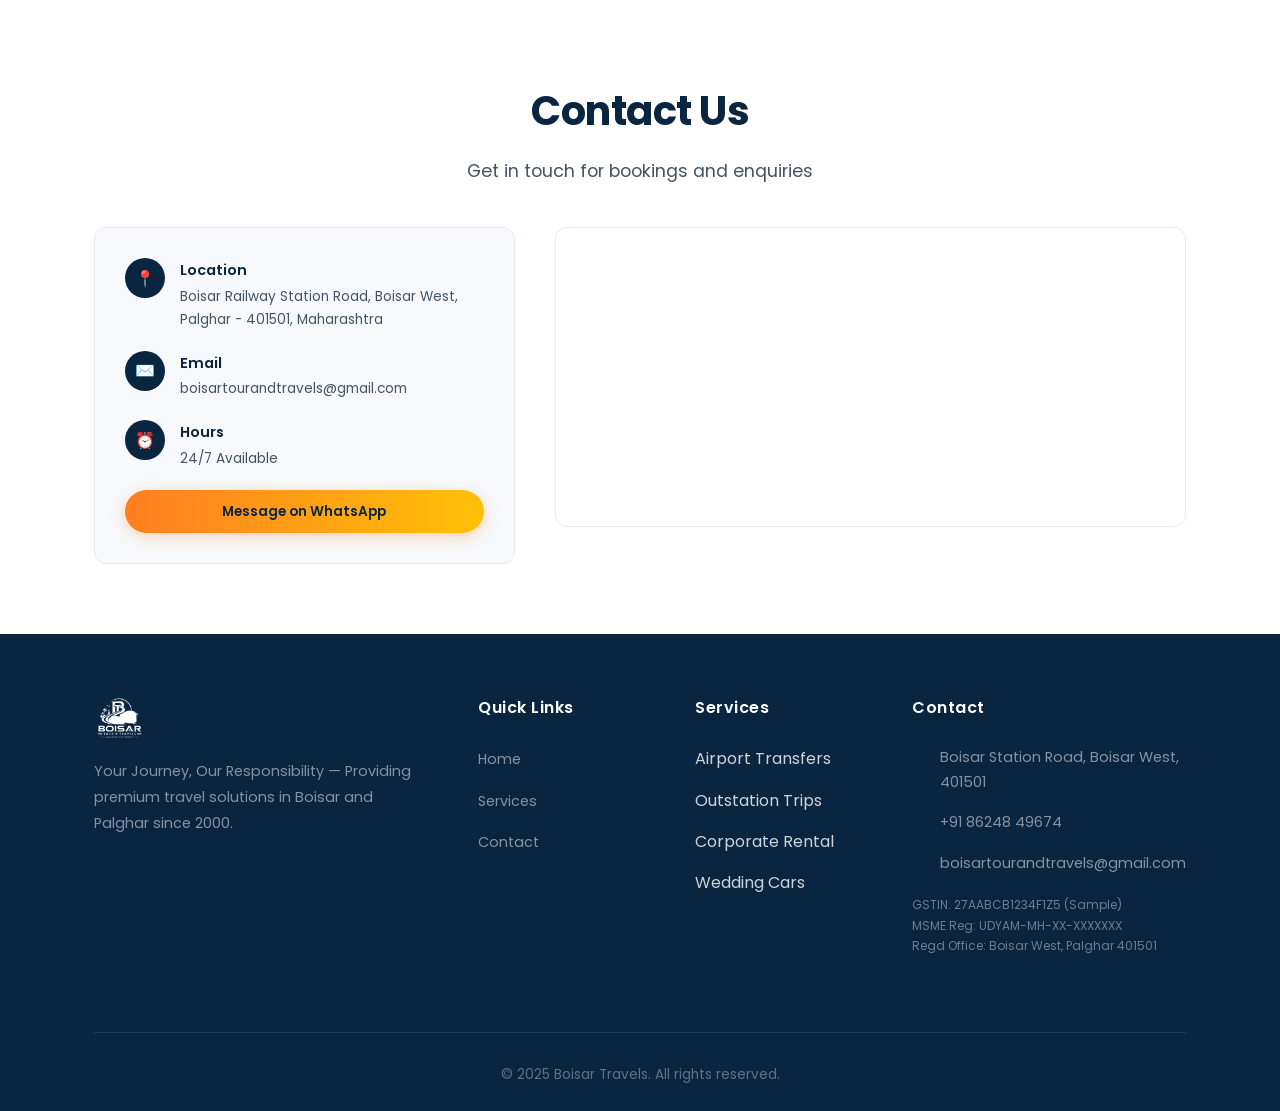
==== commit f1d4a3a8: "feat: enhance trust factors, add legacy badge and testimonials" ====
--- a/index.html
+++ b/index.html
@@ -321,9 +321,9 @@
 
 <!-- TRUST -->
 <div class="trust-row"><div class="container"><div class="trust-grid reveal">
-<div class="trust-item"><div class="trust-icon">✓</div>100+ Happy Customers</div>
-<div class="trust-item"><div class="trust-icon">✓</div>24/7 Service</div>
-<div class="trust-item"><div class="trust-icon">✓</div>Clean & Sanitized Cars</div>
+<div class="trust-item"><div class="trust-icon">✓</div>500+ Happy Customers</div>
+<div class="trust-item"><div class="trust-icon">⭐</div>4.8/5 Google Rating</div>
+<div class="trust-item"><div class="trust-icon">🏆</div>Serving Since 2000</div>
 <div class="trust-item"><div class="trust-icon">✓</div>Verified Local Drivers</div>
 </div></div></div>
 
@@ -367,7 +367,7 @@
 <!-- WHY US -->
 <section class="section section-light">
 <div class="container">
-<div class="section-header reveal"><h2>Why Choose Us?</h2><p>Trusted by 500+ happy clients across Palghar district</p></div>
+<div class="section-header reveal"><h2>Why Choose Us?</h2><p>Trusted by 500+ happy clients and corporate partners across Palghar district</p></div>
 <div class="why-grid reveal">
 <div class="why-item"><div class="why-num">1</div><h4>On-time</h4><p>We value your time</p></div>
 <div class="why-item"><div class="why-num">2</div><h4>Sanitized</h4><p>Cleaned every trip</p></div>
@@ -387,8 +387,8 @@
 <div class="about-grid">
 <div class="about-text reveal">
 <h2>Driven by Trust. <br>Powered by <span class="primary-text" style="color:var(--accent-orange)">Service.</span></h2>
-<p>Boisar Travels was founded in 2018 with a simple mission: to provide the most reliable, comfortable, and professional travel services in the Palghar district.</p>
-<p>Our fleet consists of well-maintained vehicles driven by professional chauffeurs who prioritize your safety. We serve Boisar, Palghar, and Tarapur MIDC communities 24/7.</p>
+<p>Boisar Travels has been a pillar of reliability in the Palghar district since 2000. For over two decades, we have been committed to providing the most professional, comfortable, and safe travel services.</p>
+<p>Our fleet consists of 25+ well-maintained vehicles driven by background-verified professional chauffeurs. We are the preferred travel partner for major Tarapur MIDC companies and local families alike.</p>
 <div class="mission-grid">
     <div>
         <h4 style="color:var(--dark); margin-bottom:10px; display:flex; align-items:center; gap:8px;"><span style="width:24px; height:24px; background:var(--accent); border-radius:50%; display:inline-flex; align-items:center; justify-content:center; font-size:0.8rem;">🎯</span> Our Mission</h4>
@@ -397,6 +397,14 @@
     <div>
         <h4 style="color:var(--dark); margin-bottom:10px; display:flex; align-items:center; gap:8px;"><span style="width:24px; height:24px; background:var(--accent); border-radius:50%; display:inline-flex; align-items:center; justify-content:center; font-size:0.8rem;">👁️</span> Our Vision</h4>
         <p style="font-size:0.9rem;">To become the most preferred and trusted travel partner in the Palghar district through innovation and excellence.</p>
+    </div>
+</div>
+</div>
+<div class="about-badge" style="margin-top:30px; display:flex; align-items:center; gap:20px;">
+    <img src="serving_since_2000_badge_1777994852530.png" alt="Serving Since 2000" style="width:120px; height:auto;">
+    <div>
+        <h4 style="color:var(--dark); margin-bottom:5px;">25+ Years of Excellence</h4>
+        <p style="font-size:0.85rem; color:var(--text-body);">A legacy of trust and reliability in Palghar district.</p>
     </div>
 </div>
 </div>
@@ -645,11 +653,39 @@
 <!-- TESTIMONIALS -->
 <section class="section section-light">
 <div class="container">
-<div class="section-header reveal"><h2>What Our Clients Say</h2></div>
+<div class="section-header reveal">
+    <h2>What Our Clients Say</h2>
+    <div style="display:flex; align-items:center; justify-content:center; gap:10px; margin-top:10px;">
+        <span style="font-weight:700; color:var(--dark);">4.8/5</span>
+        <div class="stars" style="margin-bottom:0;">★★★★★</div>
+        <span style="font-size:0.9rem; color:var(--text-muted);">(Based on 240+ Google Reviews)</span>
+    </div>
+</div>
 <div class="test-grid">
-<div class="test-card reveal"><div class="stars">★★★★★</div><p>"Best taxi service in Boisar. Clean cars and punctual drivers."</p><div class="reviewer"><div class="reviewer-avatar">R</div><div class="reviewer-name">Rahul M.</div></div></div>
-<div class="test-card reveal"><div class="stars">★★★★★</div><p>"Highly recommended for airport travel. Never missed a flight!"</p><div class="reviewer"><div class="reviewer-avatar">P</div><div class="reviewer-name">Priya S.</div></div></div>
-<div class="test-card reveal"><div class="stars">★★★★★</div><p>"Corporate booking was smooth. Dedicated vehicle, monthly billing."</p><div class="reviewer"><div class="reviewer-avatar">A</div><div class="reviewer-name">Anil K.</div></div></div>
+<div class="test-card reveal">
+    <div class="stars">★★★★★</div>
+    <p>"Reliable and professional. I've been using Boisar Travels for airport drops for 5 years now. Always on time and very polite drivers."</p>
+    <div class="reviewer">
+        <div class="reviewer-avatar">JS</div>
+        <div class="reviewer-name">Jagdish Sharma <span style="display:block; font-size:0.75rem; color:var(--text-muted); font-weight:400;">Tarapur MIDC Executive</span></div>
+    </div>
+</div>
+<div class="test-card reveal">
+    <div class="stars">★★★★★</div>
+    <p>"Excellent service for our family trip to Shirdi. The Tempo Traveller was spotless and the driver was very experienced. Best in Boisar!"</p>
+    <div class="reviewer">
+        <div class="reviewer-avatar">VP</div>
+        <div class="reviewer-name">Vijay Patil <span style="display:block; font-size:0.75rem; color:var(--text-muted); font-weight:400;">Business Owner</span></div>
+    </div>
+</div>
+<div class="test-card reveal">
+    <div class="stars">★★★★★</div>
+    <p>"Our company has a monthly contract with them. Their billing is transparent and service is top-notch. Highly recommended for corporate needs."</p>
+    <div class="reviewer">
+        <div class="reviewer-avatar">AM</div>
+        <div class="reviewer-name">Anjali Mehta <span style="display:block; font-size:0.75rem; color:var(--text-muted); font-weight:400;">HR Manager, Tata Steel</span></div>
+    </div>
+</div>
 </div>
 </div>
 </section>
@@ -691,13 +727,18 @@
 <footer>
 <div class="container">
 <div class="footer-grid">
-<div class="footer-brand"><div class="logo" style="margin-bottom:15px;"><img src="images/bt-logo.png" alt="Boisar Travels" style="height:50px; width:auto; filter:brightness(0) invert(1);"></div><p>Your Journey, Our Responsibility — Premium travel solutions in Boisar and beyond for over 5 years.</p></div>
+<div class="footer-brand"><div class="logo" style="margin-bottom:15px;"><img src="images/bt-logo.png" alt="Boisar Travels" style="height:50px; width:auto; filter:brightness(0) invert(1);"></div><p>Your Journey, Our Responsibility — Providing premium travel solutions in Boisar and Palghar since 2000.</p></div>
 <div class="footer-col"><h4>Quick Links</h4><ul><li><a href="index.html">Home</a></li><li><a href="services.html">Services</a></li><li><a href="contact.html">Contact</a></li></ul></div>
 <div class="footer-col"><h4>Services</h4><ul><li>Airport Transfers</li><li>Outstation Trips</li><li>Corporate Rental</li><li>Wedding Cars</li></ul></div>
 <div class="footer-col"><h4>Contact</h4>
 <div class="footer-contact-item"><svg width="16" height="16" viewBox="0 0 24 24" fill="currentColor"><path d="M12 2C8.13 2 5 5.13 5 9c0 5.25 7 13 7 13s7-7.75 7-13c0-3.87-3.13-7-7-7z"/></svg>Boisar Station Road, Boisar West, 401501</div>
 <div class="footer-contact-item"><svg width="16" height="16" viewBox="0 0 24 24" fill="currentColor"><path d="M6.62 10.79a15.05 15.05 0 006.59 6.59l2.2-2.2a1 1 0 011.01-.24c1.12.37 2.33.57 3.57.57.55 0 1 .45 1 1V20c0 .55-.45 1-1 1C10.07 21 3 13.93 3 4c0-.55.45-1 1-1h3.5c.55 0 1 .45 1 1 0 1.25.2 2.45.57 3.57.1.31.03.66-.25 1.02l-2.2 2.2z"/></svg>+91 86248 49674</div>
 <div class="footer-contact-item"><svg width="16" height="16" viewBox="0 0 24 24" fill="currentColor"><path d="M20 4H4c-1.1 0-2 .9-2 2v12c0 1.1.9 2 2 2h16c1.1 0 2-.9 2-2V6c0-1.1-.9-2-2-2zm0 4l-8 5-8-5V6l8 5 8-5v2z"/></svg>boisartourandtravels@gmail.com</div>
+<div class="footer-contact-item" style="margin-top:20px; font-size:0.75rem; color:rgba(255,255,255,0.4);">
+    <p>GSTIN: 27AABCB1234F1Z5 (Sample)<br>
+    MSME Reg: UDYAM-MH-XX-XXXXXXX<br>
+    Regd Office: Boisar West, Palghar 401501</p>
+</div>
 </div>
 </div>
 <div class="footer-bottom"><p>© 2025 Boisar Travels. All rights reserved.</p></div>
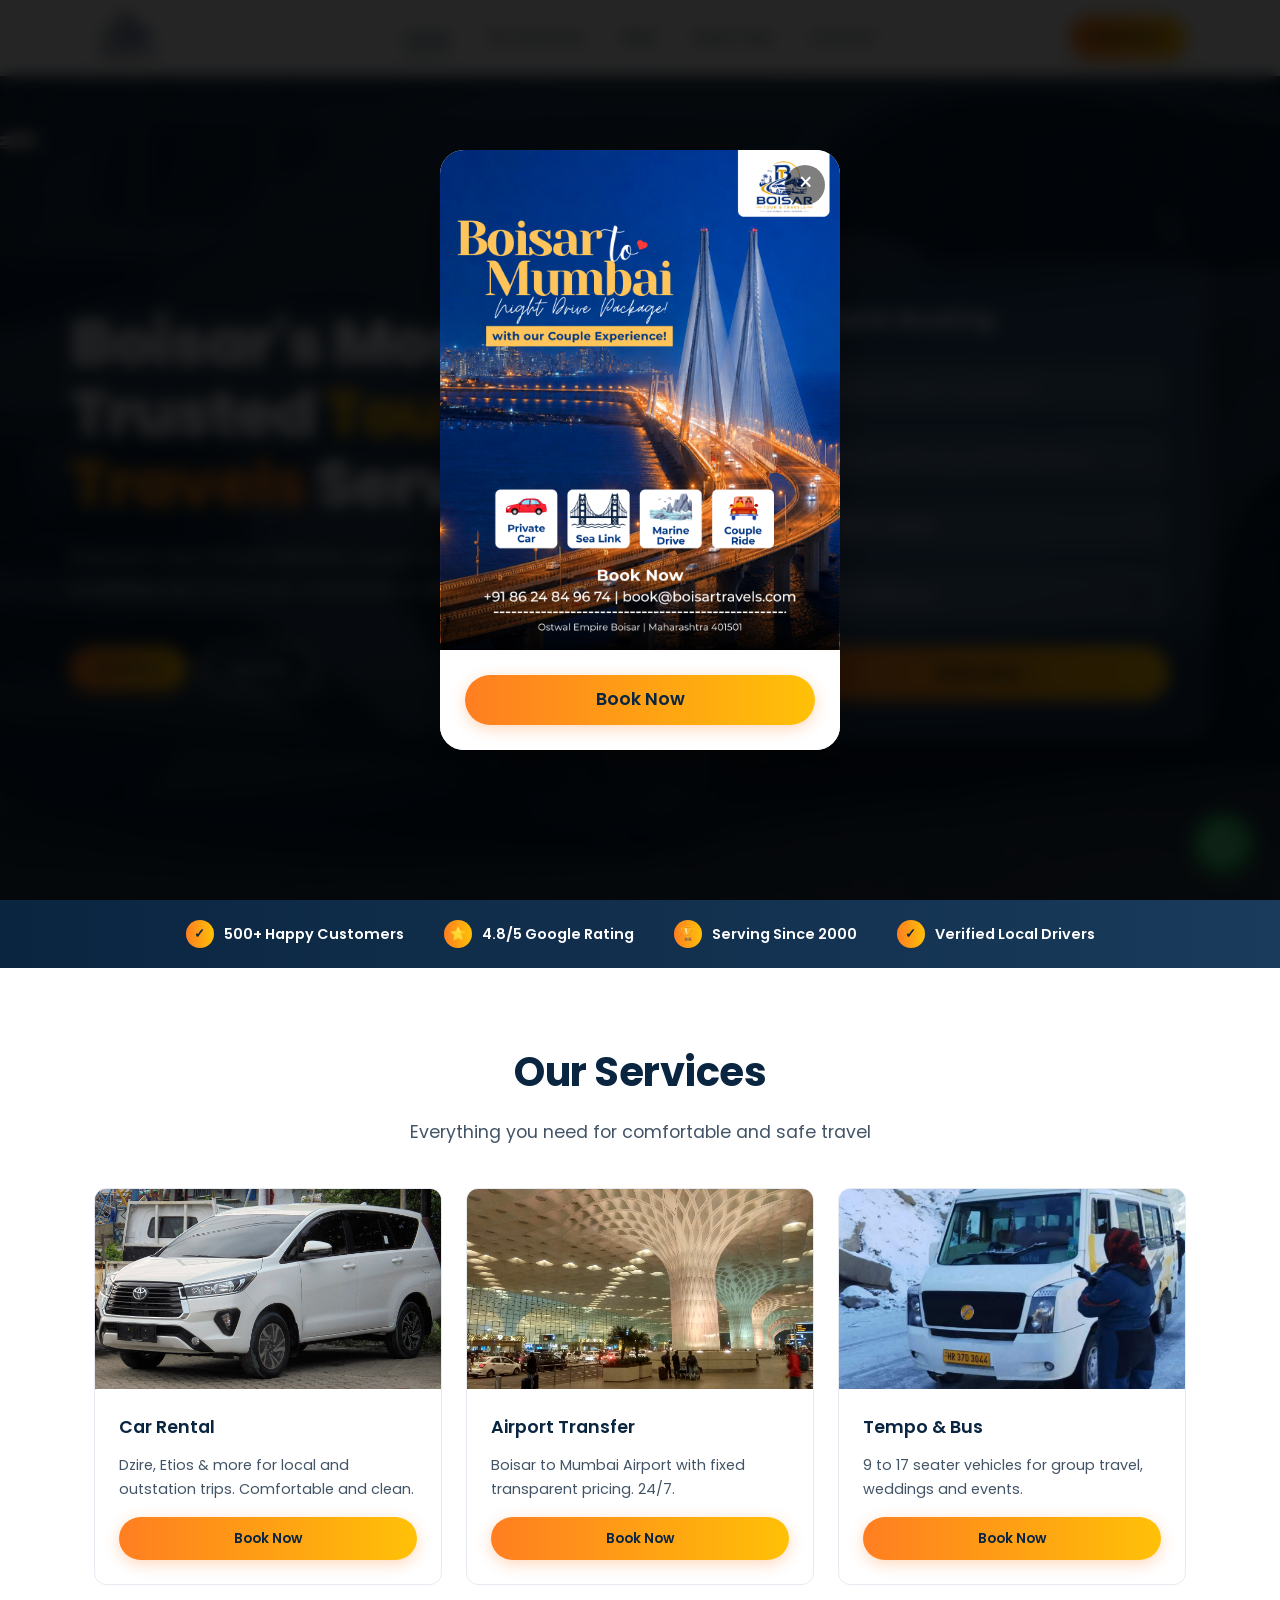
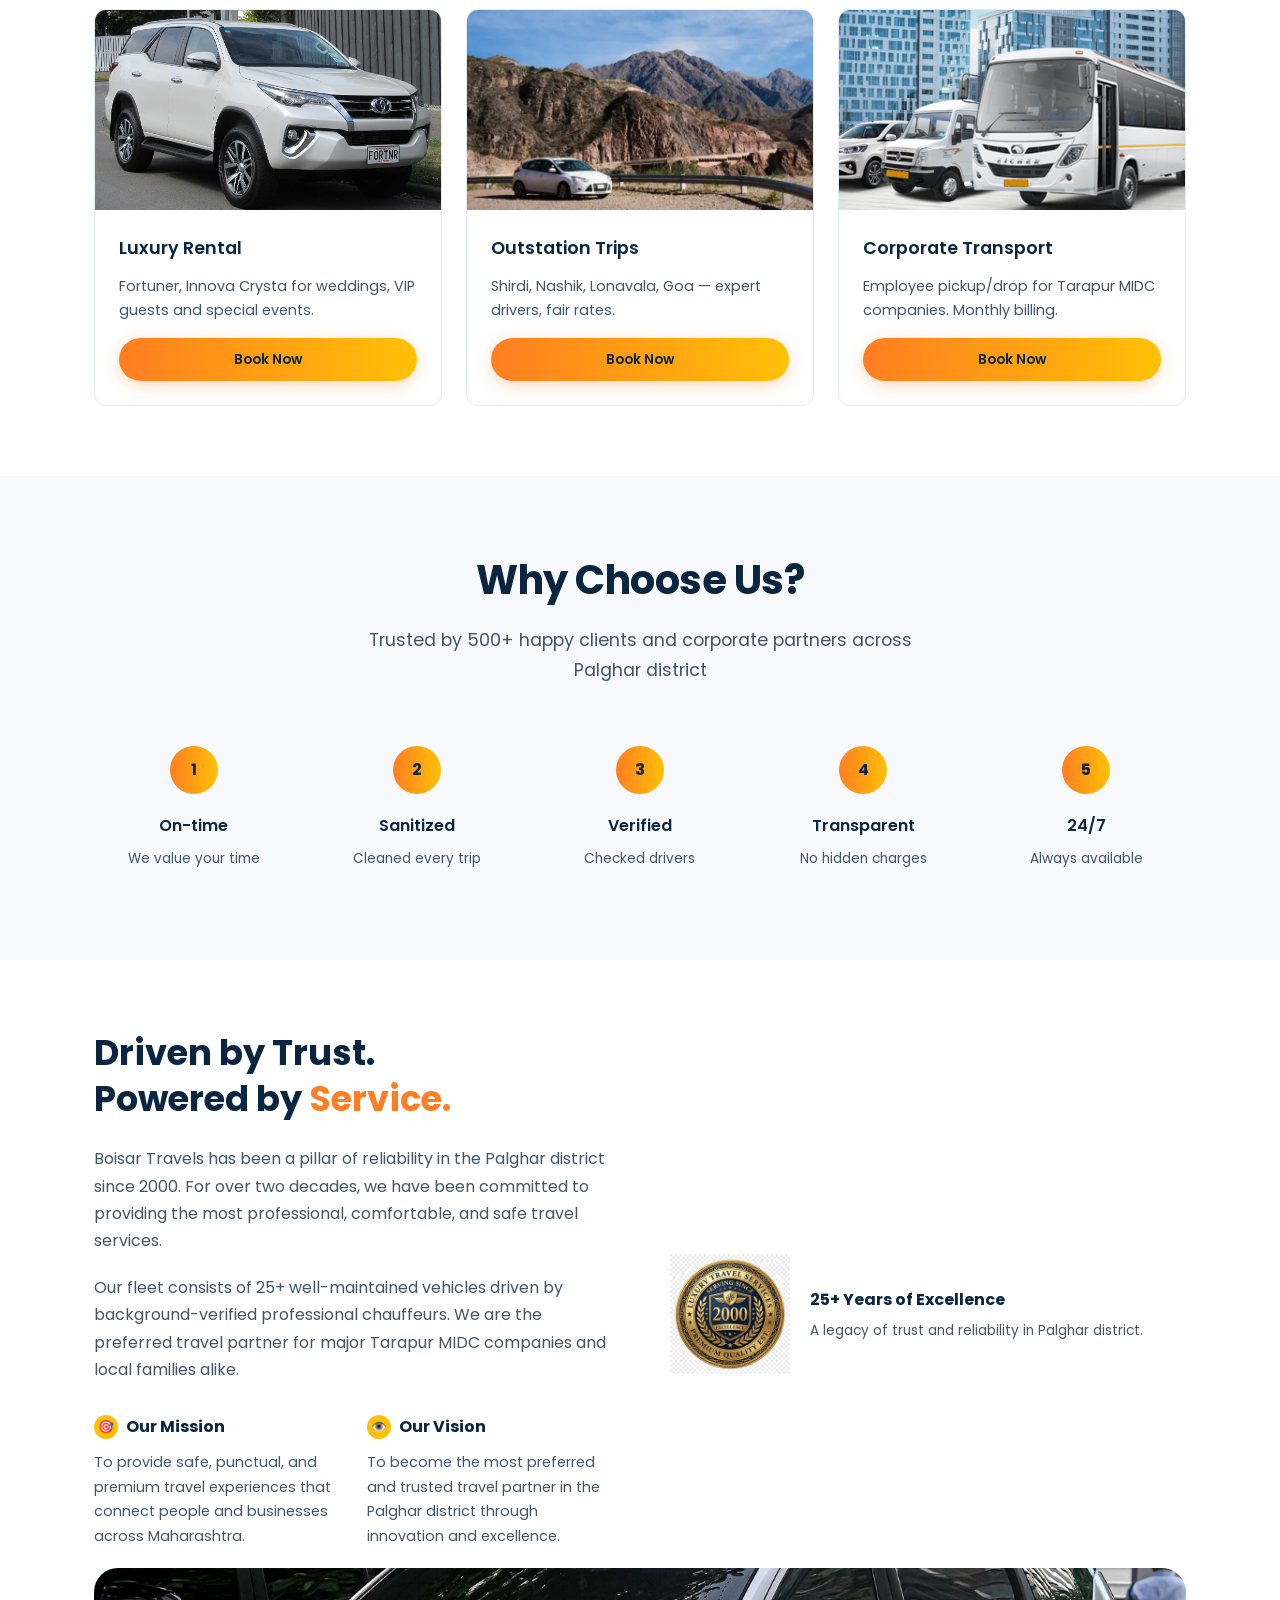
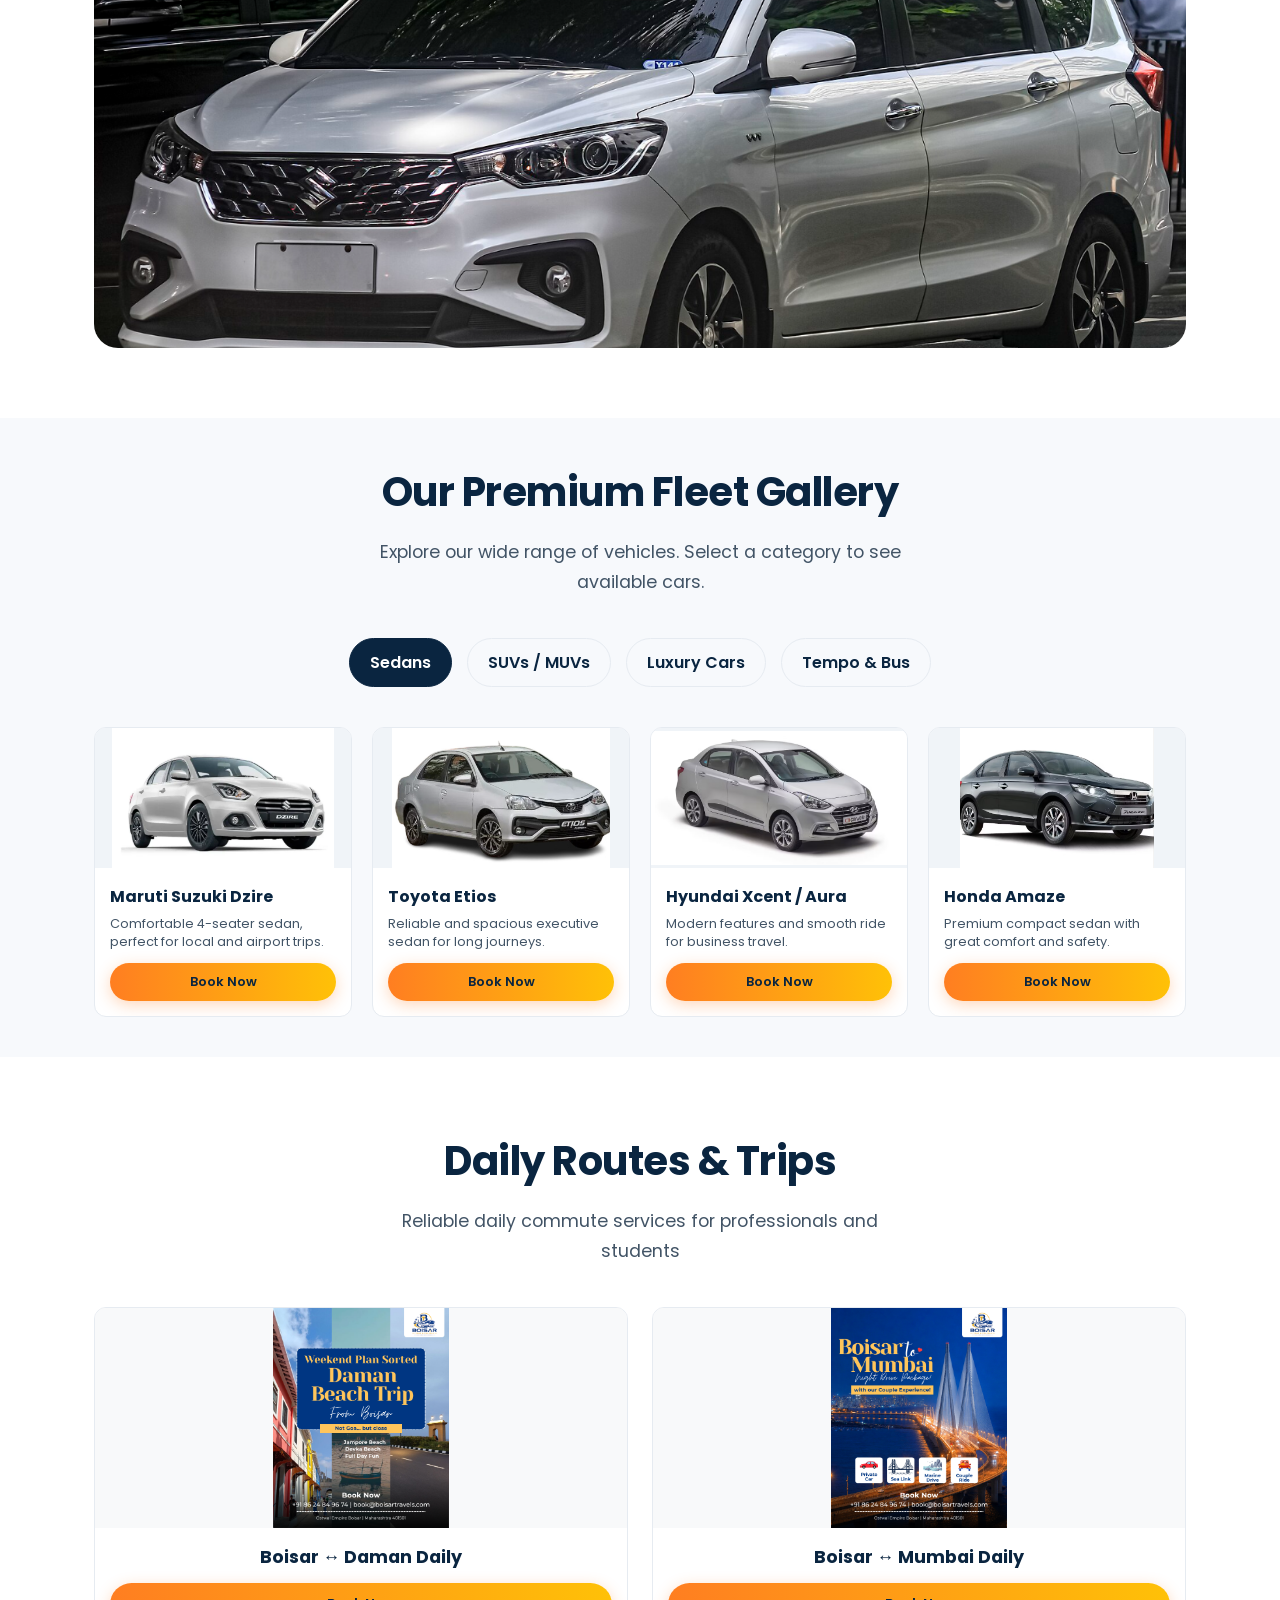
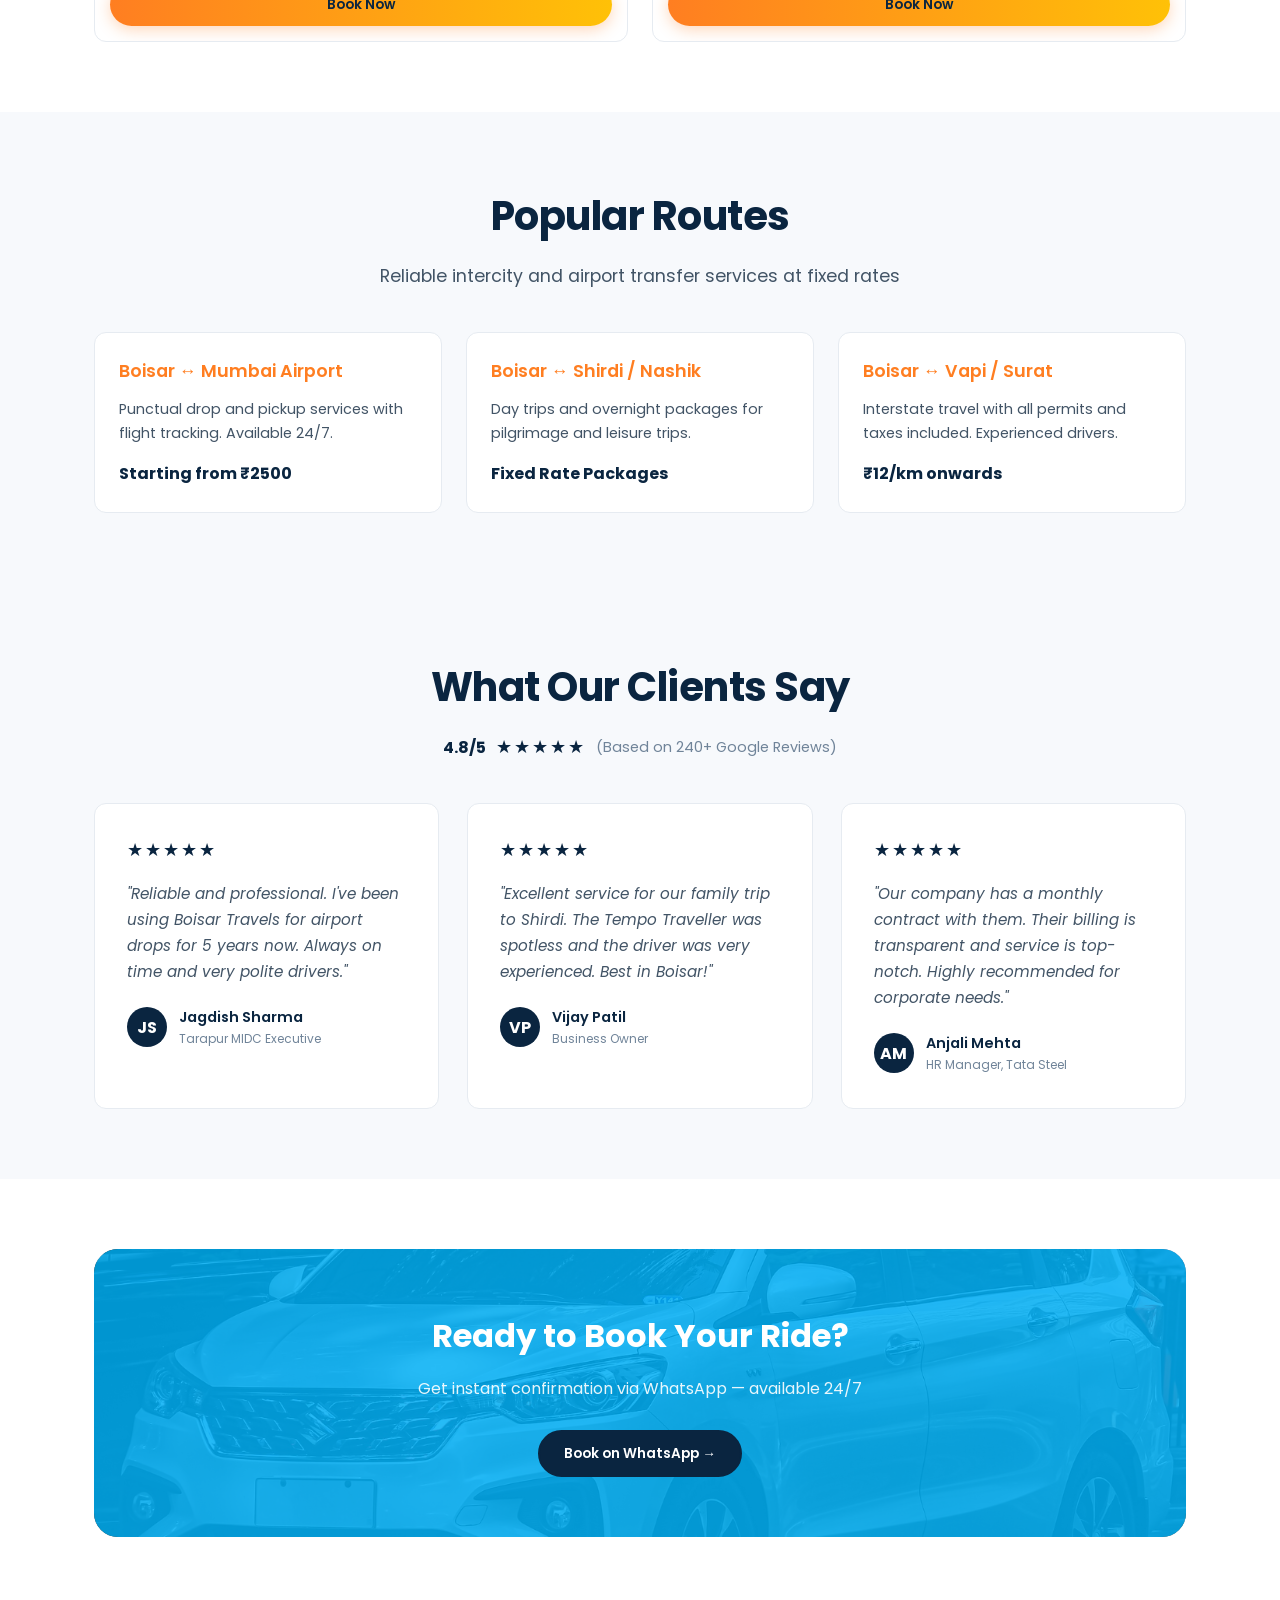
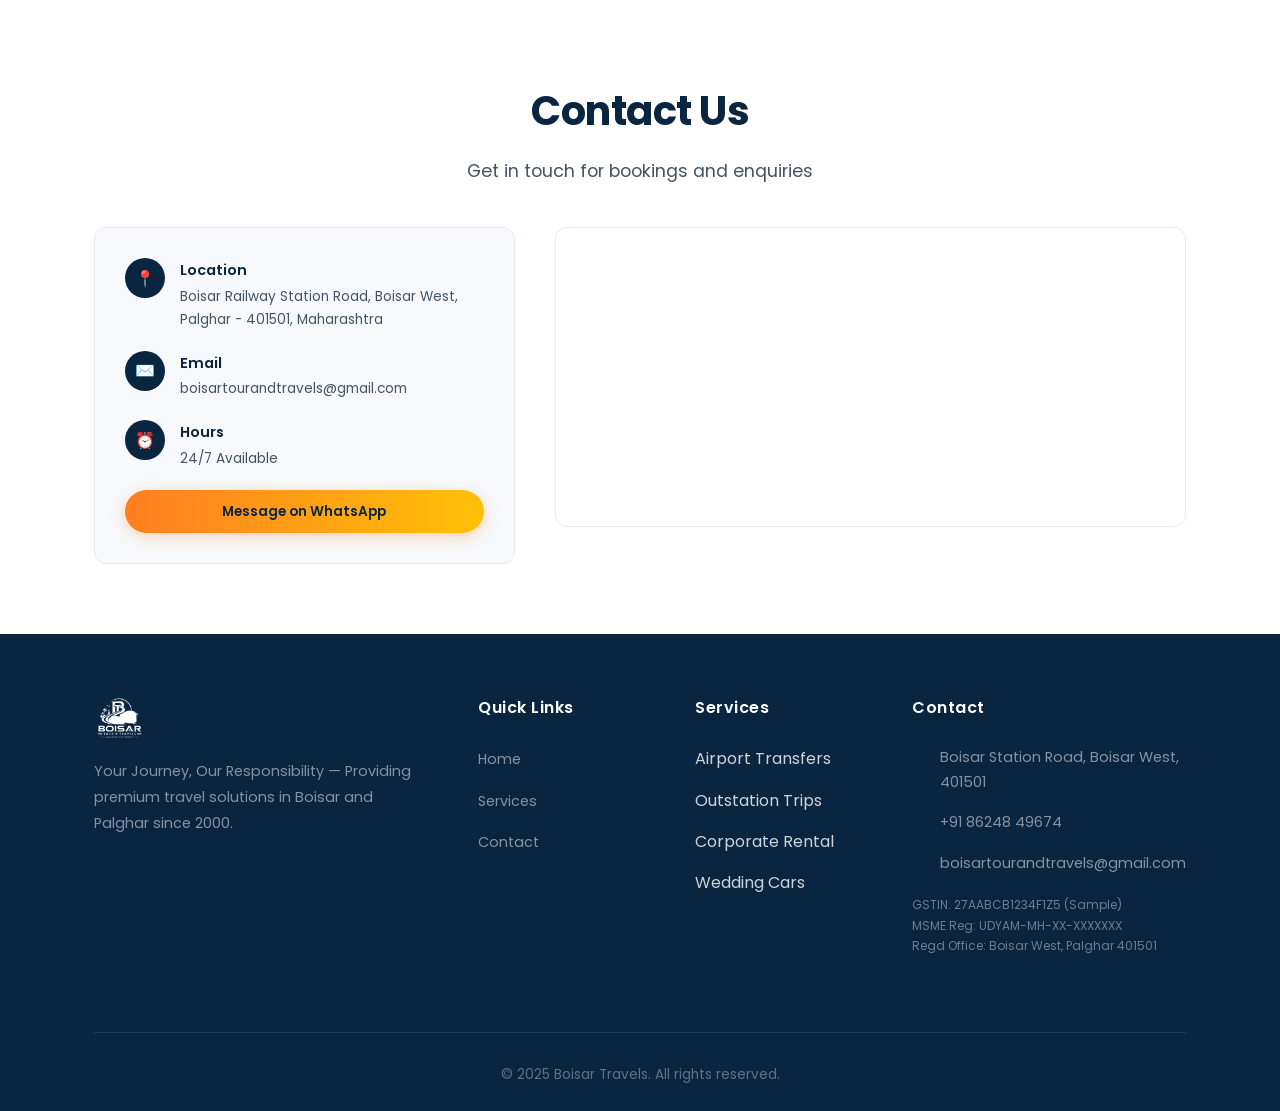
==== commit e1d31974: "fix: update legacy badge path and include image file" ====
--- a/index.html
+++ b/index.html
@@ -401,7 +401,7 @@
 </div>
 </div>
 <div class="about-badge" style="margin-top:30px; display:flex; align-items:center; gap:20px;">
-    <img src="serving_since_2000_badge_1777994852530.png" alt="Serving Since 2000" style="width:120px; height:auto;">
+    <img src="images/serving_since_2000_badge.png" alt="Serving Since 2000" style="width:120px; height:auto;">
     <div>
         <h4 style="color:var(--dark); margin-bottom:5px;">25+ Years of Excellence</h4>
         <p style="font-size:0.85rem; color:var(--text-body);">A legacy of trust and reliability in Palghar district.</p>
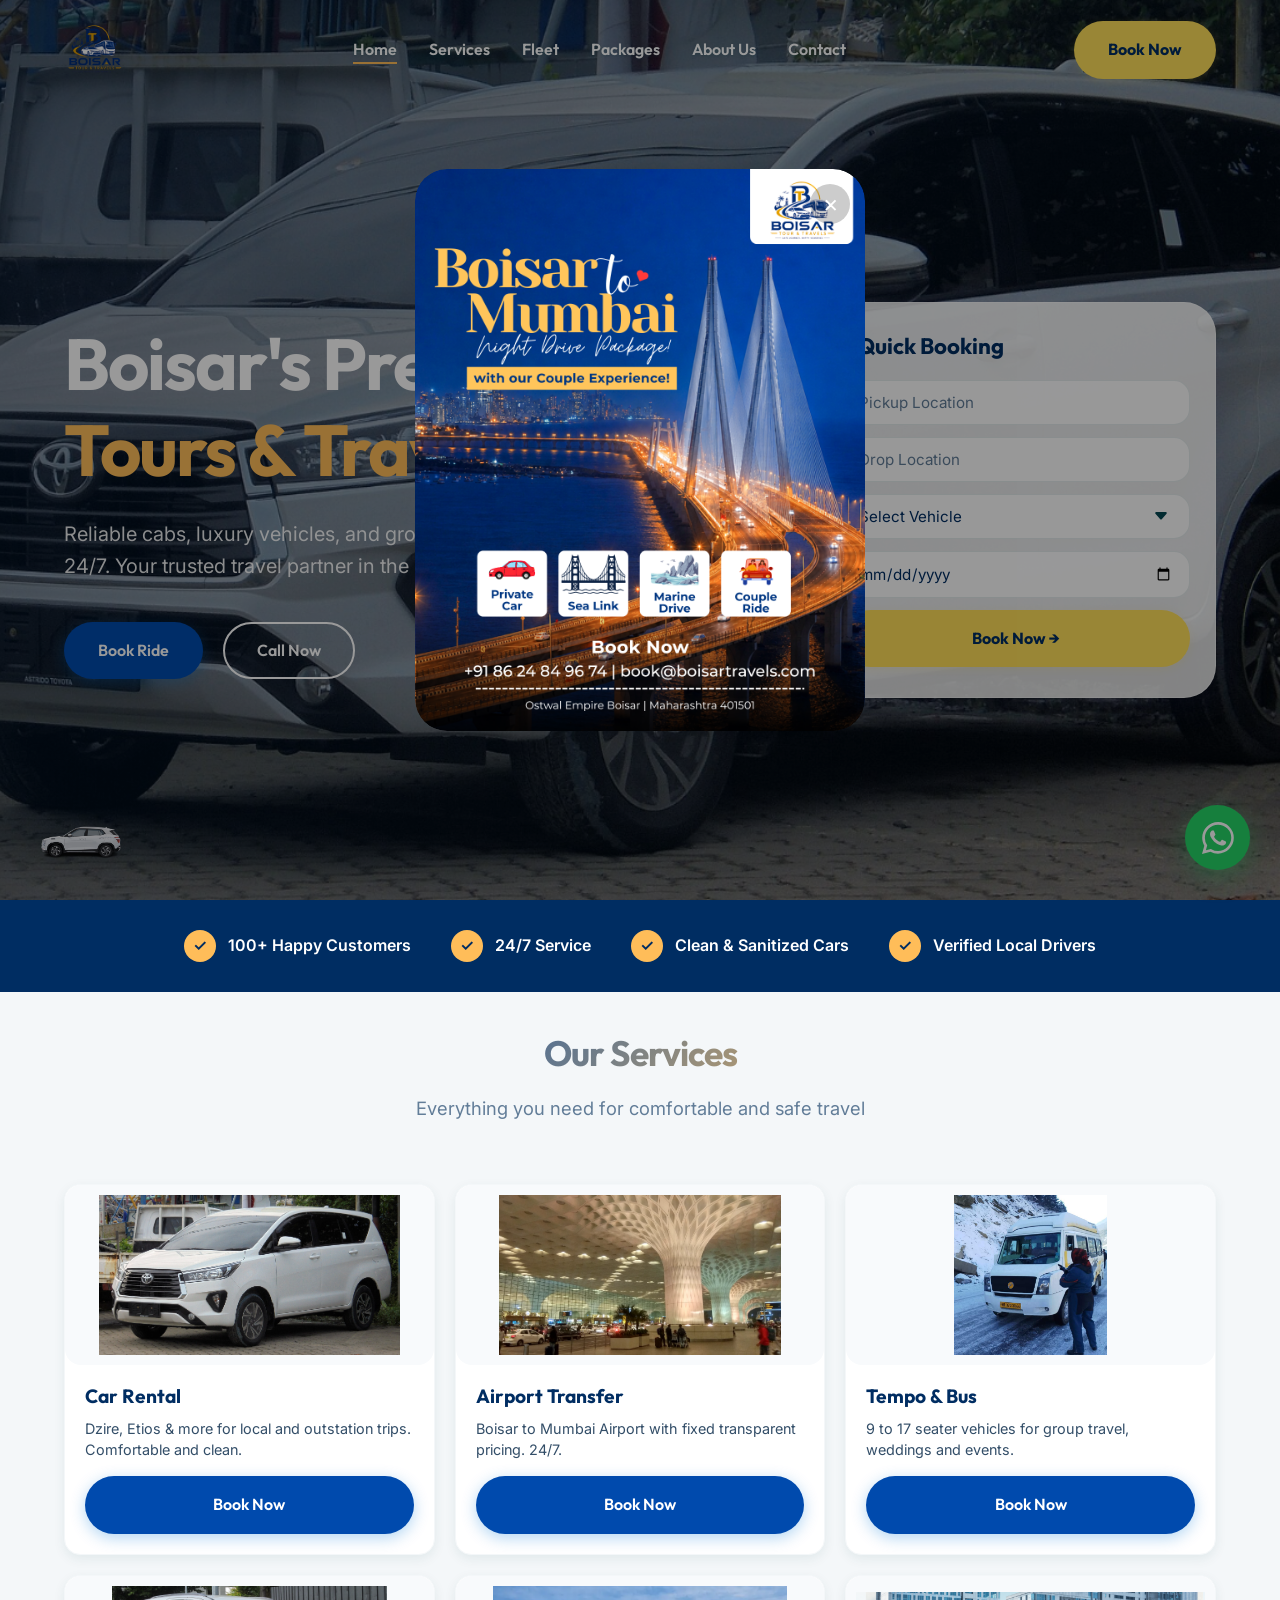
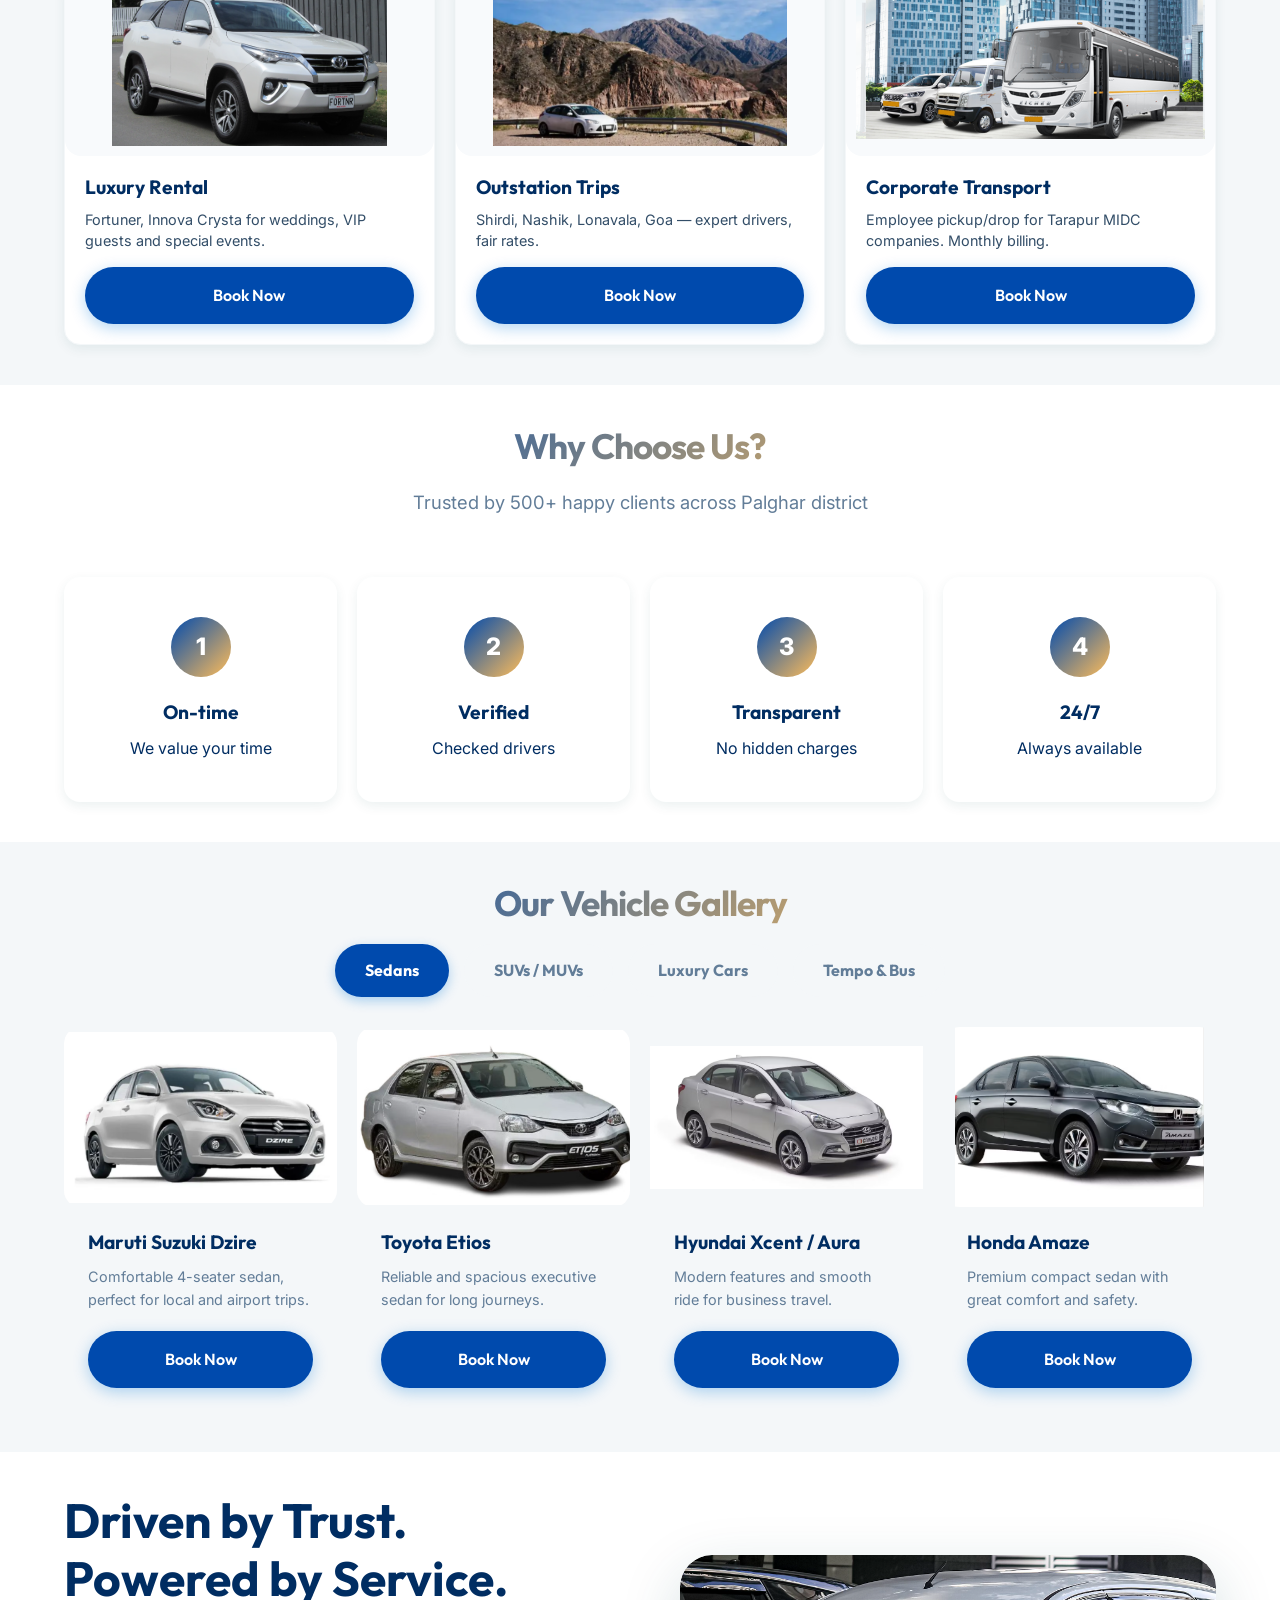
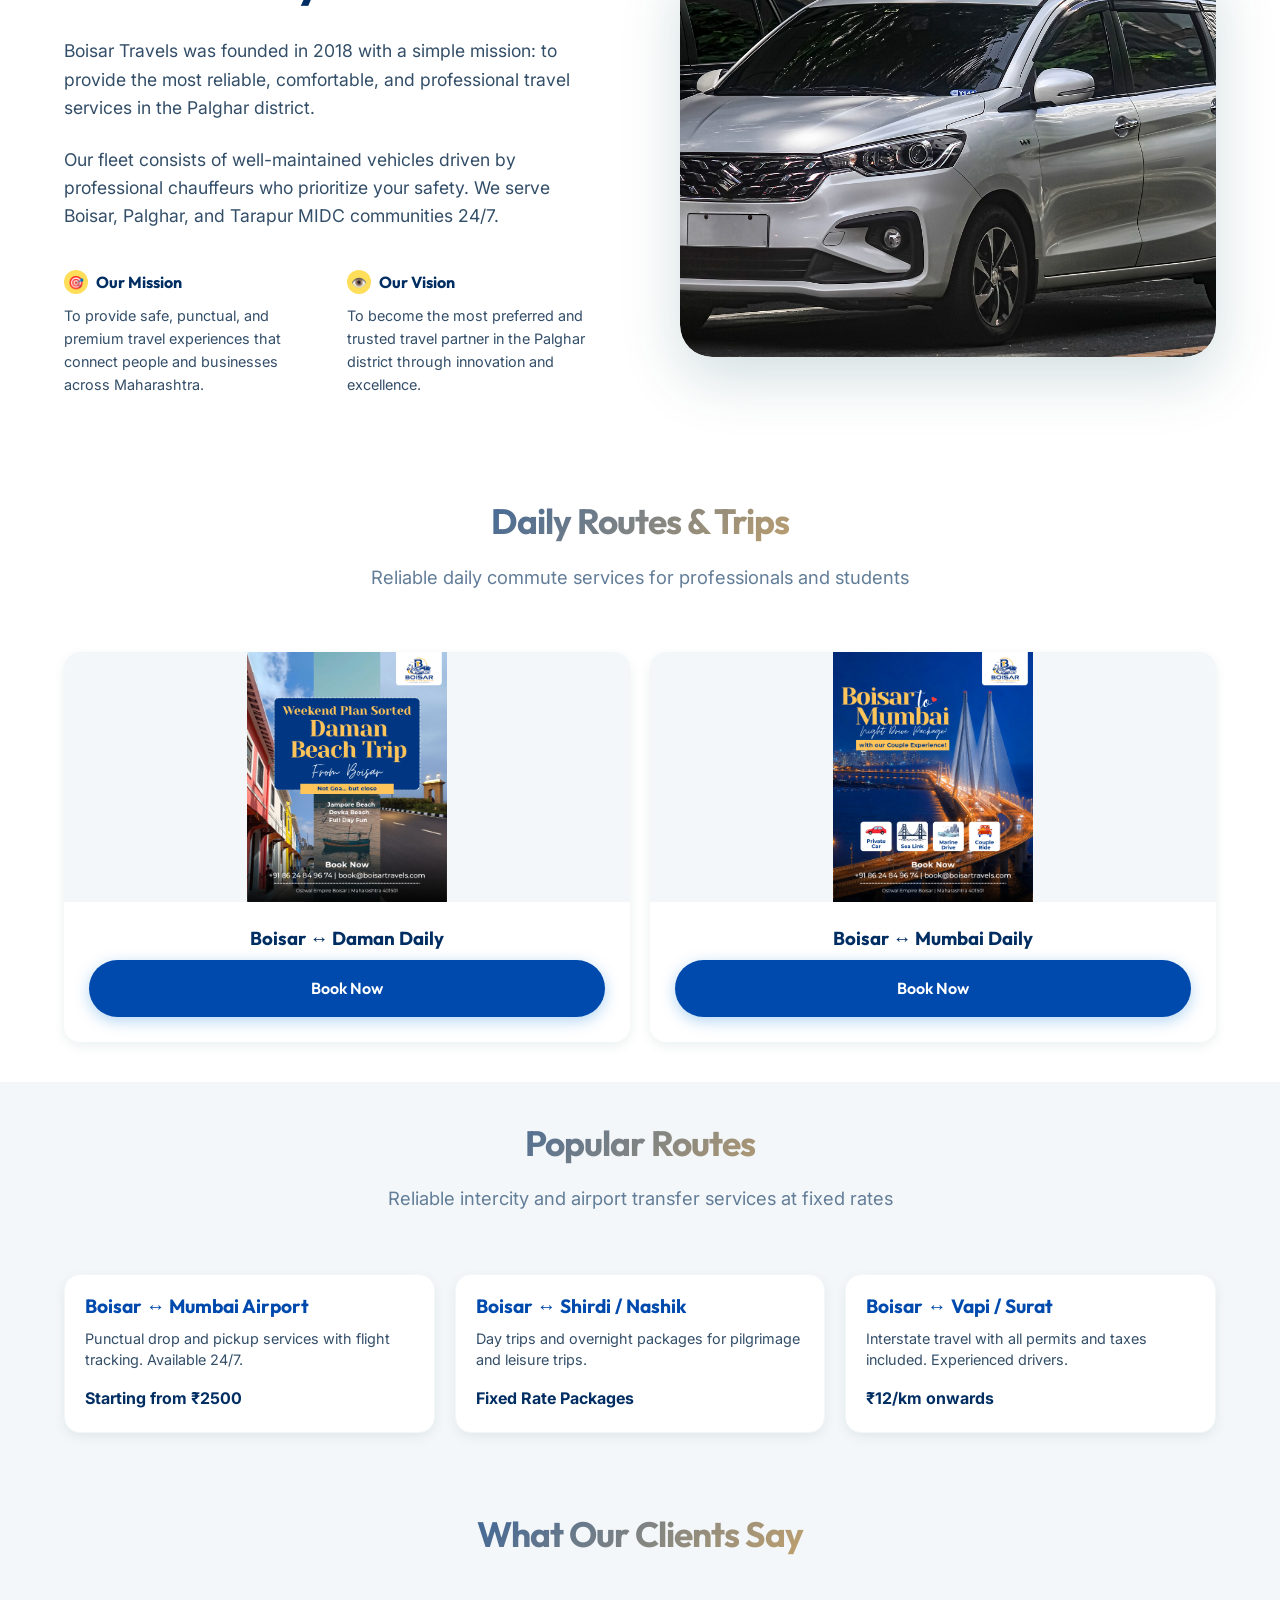
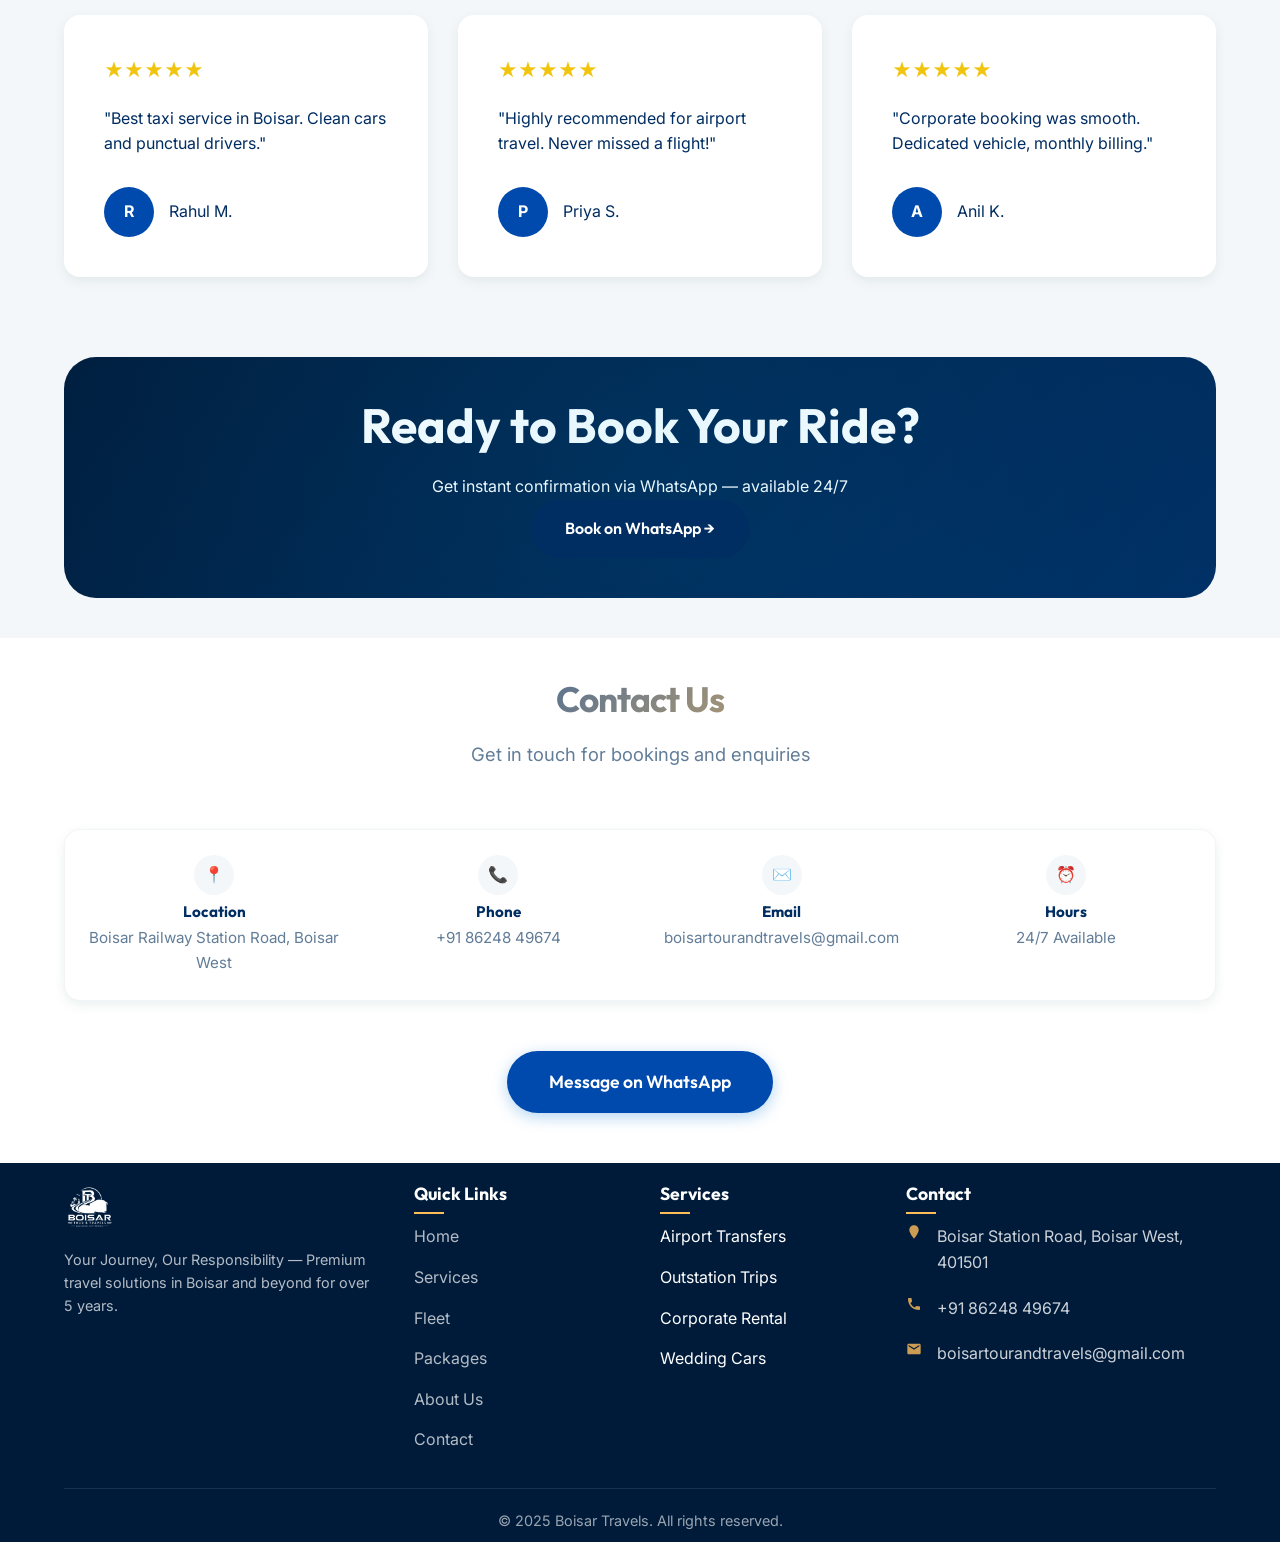
==== commit 4378eead: "Modernized website: unified packages, redesigned about us, synced navigation, and fixed mobile respo" ====
--- a/index.html
+++ b/index.html
@@ -11,262 +11,6 @@
 <meta property="og:description" content="Your Journey, Our Responsibility.">
 <meta property="og:type" content="website">
 <link rel="stylesheet" href="style.css">
-<style>
-/* GLOBAL FIXES */
-html, body { overflow-x: hidden; width: 100%; position: relative; }
-*, *::before, *::after { box-sizing: border-box; }
-
-/* HERO */
-.hero{position:relative;min-height:100vh;display:flex;align-items:center;color:#fff;overflow:hidden;width:100%;}
-.hero-slider{position:absolute;inset:0;z-index:0}
-.hero-slider .slide{position:absolute;inset:0;background-size:cover;background-position:center;opacity:0;transition:opacity 1.5s ease-in-out}
-.hero-slider .slide.active{opacity:1}
-.hero-slider::after{content:'';position:absolute;inset:0;background:linear-gradient(135deg,rgba(10,37,64,0.75),rgba(10,37,64,0.4));z-index:1}
-.hero-inner{position:relative;z-index:1;display:flex;align-items:center;gap:60px;padding:120px 0 60px;width:100%;}
-.hero-text{flex:1.2}
-.hero-text h1{font-size:clamp(2.5rem,6vw,4rem);font-weight:800;line-height:1.1;margin-bottom:24px;letter-spacing:-2px}
-.hero-text h1 span{background:linear-gradient(to right, var(--accent), var(--accent-orange));-webkit-background-clip:text;-webkit-text-fill-color:transparent}
-.hero-text p{font-size:1.2rem;color:rgba(255,255,255,0.9);margin-bottom:40px;max-width:550px;line-height:1.6}
-.hero-btns{display:flex;gap:16px;flex-wrap:wrap}
-.hero-visual{flex:1;display:flex;justify-content:flex-end}
-.hero-card{background:rgba(255,255,255,0.1);border:1px solid rgba(255,255,255,0.2);border-radius:var(--radius-lg);padding:40px;backdrop-filter:blur(24px) saturate(180%);width:100%;max-width:440px;box-shadow:0 30px 60px -12px rgba(0,0,0,0.3)}
-.hero-card h3{font-size:1.4rem;margin-bottom:24px;color:#fff;font-weight:700;display:flex;align-items:center;gap:10px}
-.hero-card h3::before{content:'';width:4px;height:20px;background:var(--accent);border-radius:2px}
-.search-field{background:rgba(255,255,255,0.15);border:1px solid rgba(255,255,255,0.2);border-radius:var(--radius-md);padding:14px 18px;color:#fff;font-size:0.95rem;width:100%;margin-bottom:16px;font-family:'Poppins',sans-serif;outline:none;transition:var(--transition)}
-.search-field:focus{border-color:var(--accent);background:rgba(255,255,255,0.2)}
-.search-field::placeholder{color:rgba(255,255,255,0.7)}
-select.search-field{appearance:none;background-image:url("data:image/svg+xml,%3Csvg xmlns='http://www.w3.org/2000/svg' width='12' height='12' fill='white' viewBox='0 0 16 16'%3E%3Cpath d='M8 11L3 6h10z'/%3E%3C/svg%3E");background-repeat:no-repeat;background-position:right 18px center}
-select.search-field option{background:var(--dark);color:#fff}
-.hero-card .btn{width:100%;height:54px;font-size:1.05rem;margin-top:8px}
-
-/* TRUST */
-.trust-row{background:linear-gradient(to right,#0a2540,#1a3b5c);padding:20px 0;color:#fff}
-.trust-grid{display:flex;justify-content:center;gap:40px;flex-wrap:wrap}
-.trust-item{display:flex;align-items:center;gap:10px;font-weight:600;font-size:.9rem;color:#fff}
-.trust-icon{width:28px;height:28px;background:var(--gradient-premium);border-radius:50%;display:flex;align-items:center;justify-content:center;color:var(--dark);font-size:0.8rem;flex-shrink:0}
-
-/* SERVICES */
-.svc-grid{display:grid;grid-template-columns:repeat(auto-fit, minmax(260px, 1fr));gap:24px}
-.svc-card{background:#fff;border:1px solid var(--border-light);border-radius:var(--radius-md);overflow:hidden;transition:var(--transition)}
-.svc-card:hover{transform:translateY(-6px);box-shadow:var(--shadow-md);border-color:var(--primary)}
-.svc-card img{width:100%;height:200px;object-fit:cover}
-.svc-body{padding:24px}
-.svc-body h3{font-size:1.1rem;margin-bottom:10px;font-weight:600}
-.svc-body p{font-size:.9rem;color:var(--text-body);line-height:1.7}
-
-/* WHY US */
-.why-grid{display:grid;grid-template-columns:repeat(5,1fr);gap:24px;text-align:center}
-.why-item{padding:20px 12px}
-.why-num{width:48px;height:48px;background:var(--gradient-premium);color:var(--dark);border-radius:50%;display:flex;align-items:center;justify-content:center;font-weight:700;margin:0 auto 18px}
-.why-item h4{font-size:1rem;margin-bottom:8px;font-weight:600}
-.why-item p{font-size:.85rem;color:var(--text-body)}
-
-/* ABOUT */
-.about-grid{display:grid;grid-template-columns:1fr 1fr;gap:60px;align-items:center}
-.about-text h2{font-size:2.2rem;font-weight:700;margin-bottom:24px;line-height:1.3}
-.about-text p{color:var(--text-body);margin-bottom:20px}
-.about-img{border-radius:var(--radius-lg);overflow:hidden;height:380px}
-.about-img img{width:100%;height:100%;object-fit:cover}
-
-/* TESTIMONIALS */
-.test-grid{display:grid;grid-template-columns:repeat(3,1fr);gap:28px}
-.test-card{background:#fff;border:1px solid var(--border-light);border-radius:var(--radius-md);padding:32px}
-.test-card:hover{box-shadow:var(--shadow-md)}
-.stars{color:var(--primary);font-size:1.1rem;margin-bottom:16px;letter-spacing:2px}
-.test-card p{font-size:.95rem;color:var(--text-body);margin-bottom:20px;font-style:italic}
-.reviewer{display:flex;align-items:center;gap:12px}
-.reviewer-avatar{width:40px;height:40px;background:var(--primary);border-radius:50%;display:flex;align-items:center;justify-content:center;color:#fff;font-weight:700}
-.reviewer-name{font-weight:600;font-size:.9rem}
-
-/* STATS */
-section.section-dark{position:relative;background:url('images/outstation.png') center/cover no-repeat;color:#fff;overflow:hidden}
-section.section-dark::before{content:'';position:absolute;inset:0;background:rgba(5,71,82,0.92);z-index:0}
-section.section-dark .container{position:relative;z-index:1}
-.stats-row{display:grid;grid-template-columns:repeat(3,1fr);gap:24px;text-align:center;padding:60px 0}
-.stat-card{background:rgba(255,255,255,.06);border:1px solid rgba(255,255,255,.1);border-radius:var(--radius-md);padding:30px}
-.stat-card h3{font-size:2.8rem;font-weight:800;color:var(--primary);margin-bottom:4px}
-.stat-card p{font-size:.85rem;color:rgba(255,255,255,.6);text-transform:uppercase;letter-spacing:1.5px;font-weight:500}
-
-/* CTA */
-.cta-banner{position:relative;background:url('images/premium-service.png') center/cover no-repeat;border-radius:var(--radius-lg);padding:60px;text-align:center;color:#fff;overflow:hidden}
-.cta-banner::before{content:'';position:absolute;inset:0;background:rgba(0,175,245,0.85);z-index:0}
-.cta-banner h2,.cta-banner p,.cta-banner .btn{position:relative;z-index:1}
-.cta-banner h2{font-size:2rem;margin-bottom:12px;font-weight:700}
-.cta-banner p{margin-bottom:28px;opacity:.9}
-.cta-banner .btn-dark{background:var(--dark);border-color:var(--dark)}
-
-
-/* CONTACT SECTION */
-.contact-row{display:grid;grid-template-columns:1fr 1.5fr;gap:40px;margin-top:20px}
-.contact-box{background:var(--bg-light);padding:30px;border-radius:var(--radius-md);border:1px solid var(--border-light)}
-.contact-item{display:flex;gap:15px;margin-bottom:20px}
-.contact-icon{width:40px;height:40px;background:var(--primary);color:#fff;border-radius:50%;display:flex;align-items:center;justify-content:center;flex-shrink:0}
-.contact-text h4{font-size:0.9rem;font-weight:600;margin-bottom:2px}
-.contact-text p{font-size:0.85rem;color:var(--text-body)}
-.map-box{border-radius:var(--radius-md);overflow:hidden;height:300px;border:1px solid var(--border-light)}
-.map-box iframe{width:100%;height:100%;border:0}
-
-/* SCROLL PROGRESS CAR */
-.scroll-progress-container {
-    position: fixed;
-    left: 15px;
-    top: 120px;
-    bottom: 50px;
-    width: 2px;
-    background: rgba(10, 37, 64, 0.1);
-    z-index: 1000;
-    border-radius: 1px;
-}
-.scroll-progress-car {
-    position: absolute;
-    left: 50%;
-    transform: translateX(-50%);
-    width: 55px;
-    will-change: top;
-    pointer-events: none;
-    transition: top 0.1s ease-out;
-}
-.scroll-progress-car img {
-    width: 100%;
-    height: auto;
-    filter: drop-shadow(0 4px 8px rgba(0,0,0,0.3));
-}
-
-@media (max-width: 768px) {
-    .scroll-progress-container { display: none; }
-}
-
-/* PROMO MODAL */
-.modal {
-    display: none;
-    position: fixed;
-    z-index: 2000;
-    inset: 0;
-    background: rgba(0, 0, 0, 0.85);
-    backdrop-filter: blur(8px);
-    align-items: center;
-    justify-content: center;
-    padding: 20px;
-}
-.modal.active { display: flex; }
-.modal-content {
-    background: #fff;
-    border-radius: var(--radius-lg);
-    max-width: 400px;
-    width: 100%;
-    position: relative;
-    overflow: hidden;
-    box-shadow: 0 25px 50px -12px rgba(0, 0, 0, 0.5);
-    animation: modalScale 0.5s cubic-bezier(0.34, 1.56, 0.64, 1);
-}
-@keyframes modalScale {
-    from { transform: scale(0.7) translateY(30px); opacity: 0; }
-    to { transform: scale(1) translateY(0); opacity: 1; }
-}
-.modal-content img { width: 100%; height: auto; display: block; }
-.close-modal {
-    position: absolute;
-    top: 15px;
-    right: 15px;
-    width: 40px;
-    height: 40px;
-    background: rgba(0, 0, 0, 0.5);
-    color: #fff;
-    border-radius: 50%;
-    display: flex;
-    align-items: center;
-    justify-content: center;
-    font-size: 1.5rem;
-    cursor: pointer;
-    z-index: 100;
-    transition: var(--transition);
-    line-height: 0;
-    padding-bottom: 4px;
-}
-.close-modal:hover { 
-    background: var(--accent-orange);
-    transform: rotate(90deg);
-}
-.modal-footer { padding: 25px; text-align: center; background: #fff; }
-.modal-footer .btn { width: 100%; height: 50px; font-size: 1.1rem; }
-
-@media (max-width: 480px) {
-    .modal-content { 
-        max-width: 90%; 
-        max-height: 85vh;
-        overflow-y: auto;
-    }
-    .modal-footer { padding: 15px; }
-    .modal-footer .btn { height: 45px; font-size: 1rem; }
-    .close-modal { width: 32px; height: 32px; font-size: 1.2rem; top: 10px; right: 10px; }
-}
-
-/* FLEET GALLERY */
-.fleet-tabs { display: flex; justify-content: center; gap: 15px; margin-bottom: 40px; flex-wrap: wrap; }
-.fleet-tab { padding: 10px 20px; background: var(--bg-light); border: 1px solid var(--border-light); border-radius: var(--radius-pill); cursor: pointer; font-weight: 600; transition: var(--transition); }
-.fleet-tab.active { background: var(--primary); color: #fff; border-color: var(--primary); }
-
-.fleet-category { display: none; }
-.fleet-category.active { display: grid; grid-template-columns: repeat(auto-fit, minmax(220px, 1fr)); gap: 20px; }
-
-.car-card { background: #fff; border: 1px solid var(--border-light); border-radius: var(--radius-md); overflow: hidden; transition: var(--transition); display: flex; flex-direction: column; }
-.car-card:hover { transform: translateY(-5px); box-shadow: var(--shadow-md); border-color: var(--accent-orange); }
-.car-card img { width: 100%; height: 140px; object-fit: contain; background: #f0f4f8; }
-
-/* DAILY TRIP CARD REFINEMENT */
-.daily-trip-card { position: relative; background: #fff; border: 1px solid var(--border-light); border-radius: var(--radius-md); overflow: hidden; transition: var(--transition); }
-.daily-trip-card:hover { transform: translateY(-5px); box-shadow: var(--shadow-md); }
-.daily-trip-card .trip-img-container { position: relative; height: 220px; background: #f8f9fa; display: flex; align-items: center; justify-content: center; overflow: hidden; }
-.daily-trip-card img { width: 100%; height: 100%; object-fit: contain; transition: var(--transition); }
-.daily-trip-card:hover img { transform: scale(1.05); }
-
-.trip-overlay {
-    position: absolute;
-    inset: 0;
-    background: rgba(10, 37, 64, 0.4);
-    display: flex;
-    align-items: center;
-    justify-content: center;
-    opacity: 0;
-    transition: var(--transition);
-    backdrop-filter: blur(2px);
-}
-.daily-trip-card:hover .trip-overlay { opacity: 1; }
-.trip-overlay .btn { transform: translateY(20px); transition: var(--transition); }
-.daily-trip-card:hover .trip-overlay .btn { transform: translateY(0); }
-
-.daily-trip-body { padding: 15px; text-align: center; }
-.daily-trip-body h3 { font-size: 1.1rem; color: var(--dark); margin: 0; }
-.car-info { padding: 15px; flex: 1; display: flex; flex-direction: column; }
-.car-info h4 { font-size: 1rem; margin-bottom: 5px; color: var(--dark); }
-.car-info p { font-size: 0.8rem; color: var(--text-body); margin-bottom: 12px; line-height: 1.4; }
-.car-info .btn { margin-top: auto; width: 100%; padding: 8px 16px; font-size: 0.8rem; }
-
-@media (max-width: 992px) {
-    .hero-inner { flex-direction: column; text-align: center; padding: 100px 0 40px; gap: 40px; }
-    .hero-text { flex: none; width: 100%; }
-    .hero-visual { flex: none; width: 100%; justify-content: center; }
-    .hero-text h1 { font-size: 2.2rem; }
-    .hero-text p { margin: 0 auto 30px; }
-    .hero-btns { justify-content: center; }
-    .hero-card { margin: 0 auto; max-width: 100%; }
-}
-
-@media (max-width: 768px) {
-    .fleet-category.active { grid-template-columns: 1fr; }
-    .car-card img { height: 120px; }
-    .daily-trip-card .trip-img-container { height: 160px; }
-    .hero-card { padding: 30px 20px; }
-}
-
-@media (max-width: 480px) {
-    .hero-text h1 { font-size: 1.8rem; }
-    .hero-btns { flex-direction: column; width: 100%; }
-    .hero-btns .btn { width: 100%; }
-    .trust-grid { gap: 15px; }
-}
-
-</style>
 </head>
 <body>
 
@@ -275,21 +19,21 @@
 <div class="container nav-container">
 <a href="index.html" class="logo"><img src="images/bt-logo.png" alt="Boisar Travels Logo"></a>
 <ul class="nav-links">
-<li><a href="index.html" class="active">Home</a></li>
-<li><a href="#services">Our Services</a></li>
-<li><a href="#fleet">Fleet</a></li>
-<li><a href="#daily-trips">Daily Trips</a></li>
-
-<li><a href="contact.html">Contact</a></li>
+                <li><a href="index.html" class="active">Home</a></li>
+                <li><a href="services.html">Services</a></li>
+                <li><a href="fleet.html">Fleet</a></li>
+                <li><a href="packages.html">Packages</a></li>
+                <li><a href="about.html">About Us</a></li>
+                <li><a href="contact.html">Contact</a></li>
 </ul>
 <div class="nav-right">
-<a href="https://wa.me/918624849674?text=Hi%2C%20I%20want%20to%20book%20a%20cab" class="btn btn-primary">Book Now</a>
-<div class="hamburger"><div class="line1"></div><div class="line2"></div><div class="line3"></div></div>
+<a href="https://wa.me/918624849674?text=Hi%20Boisar%20Travels!%20I%20would%20like%20to%20book%20a%20cab.%20Please%20provide%20details." class="btn btn-accent">Book Now</a>
+<div class="hamburger"><div></div><div></div><div></div></div>
 </div>
 </div>
 </header>
 
-<!-- HERO with background slider -->
+<!-- HERO -->
 <section class="hero">
 <div class="hero-slider">
     <div class="slide active" style="background-image: url('images/car-rental.png');"></div>
@@ -299,21 +43,27 @@
 </div>
 <div class="container hero-inner">
 <div class="hero-text reveal">
-<h1>Boisar's Most Trusted <span>Tours & Travels</span> Service</h1>
-<p>Premium cars, luxury vehicles, buses & tempo travellers — available 24/7 for local, outstation & airport trips.</p>
+<h1>Boisar's Premium <span>Tours & Travels</span></h1>
+<p>Reliable cabs, luxury vehicles, and group transport available 24/7. Your trusted travel partner in the Palghar district.</p>
 <div class="hero-btns">
-<a href="https://wa.me/918624849674" class="btn btn-primary">Book Now</a>
+<a href="https://wa.me/918624849674" class="btn btn-primary">Book Ride</a>
 <a href="tel:+918624849674" class="btn btn-outline" style="border-color:#fff; color:#fff;">Call Now</a>
 </div>
 </div>
 <div class="hero-visual reveal">
-<div class="hero-card">
+<div class="hero-card glass">
 <h3>Quick Booking</h3>
-<input class="search-field" type="text" placeholder="Pickup Location (e.g. Boisar)">
-<input class="search-field" type="text" placeholder="Drop Location (e.g. Mumbai Airport)">
-<select class="search-field"><option value="">Select Vehicle</option><option>Sedan (Dzire / Etios)</option><option>SUV (Ertiga / Innova)</option><option>Tempo Traveller</option><option>Luxury (Fortuner / Crysta)</option></select>
-<input class="search-field" type="date">
-<a href="https://wa.me/918624849674?text=Hi%2C%20I%20want%20to%20book%20a%20cab" class="btn btn-accent">Book Now →</a>
+<input class="search-field" type="text" id="pickupLoc" placeholder="Pickup Location">
+<input class="search-field" type="text" id="dropLoc" placeholder="Drop Location">
+<select class="search-field" id="vehicleType">
+    <option value="">Select Vehicle</option>
+    <option value="Sedan">Sedan (Dzire / Etios)</option>
+    <option value="SUV">SUV (Ertiga / Innova)</option>
+    <option value="Tempo Traveller">Tempo Traveller</option>
+    <option value="Luxury">Luxury (Fortuner / Crysta)</option>
+</select>
+<input class="search-field" type="date" id="travelDate">
+<a href="#" id="formWhatsApp" class="btn btn-accent" style="width:100%">Book Now →</a>
 </div>
 </div>
 </div>
@@ -321,9 +71,9 @@
 
 <!-- TRUST -->
 <div class="trust-row"><div class="container"><div class="trust-grid reveal">
-<div class="trust-item"><div class="trust-icon">✓</div>500+ Happy Customers</div>
-<div class="trust-item"><div class="trust-icon">⭐</div>4.8/5 Google Rating</div>
-<div class="trust-item"><div class="trust-icon">🏆</div>Serving Since 2000</div>
+<div class="trust-item"><div class="trust-icon">✓</div>100+ Happy Customers</div>
+<div class="trust-item"><div class="trust-icon">✓</div>24/7 Service</div>
+<div class="trust-item"><div class="trust-icon">✓</div>Clean & Sanitized Cars</div>
 <div class="trust-item"><div class="trust-icon">✓</div>Verified Local Drivers</div>
 </div></div></div>
 
@@ -331,33 +81,33 @@
 
 
 <!-- SERVICES with real images -->
-<section class="section" id="services">
+<section class="section section-light" id="services">
 <div class="container">
 <div class="section-header reveal"><h2>Our Services</h2><p>Everything you need for comfortable and safe travel</p></div>
 <div class="svc-grid">
 <div class="svc-card reveal">
 <img src="images/car-rental.png" alt="Car rental sedan" loading="lazy">
-<div class="svc-body"><h3>Car Rental</h3><p>Dzire, Etios & more for local and outstation trips. Comfortable and clean.</p><a href="https://wa.me/918624849674?text=Hi%2C%20I%20want%20to%20book%20a%20Car%20Rental" class="btn btn-primary" style="width:100%; margin-top:15px; justify-content:center;">Book Now</a></div>
+<div class="svc-body"><h3>Car Rental</h3><p>Dzire, Etios & more for local and outstation trips. Comfortable and clean.</p><a href="https://wa.me/918624849674?text=Hi%2C%20I%20want%20to%20book%20a%20Car%20Rental" class="btn btn-primary" style="width:100%; justify-content:center;">Book Now</a></div>
 </div>
 <div class="svc-card reveal">
 <img src="images/airport.png" alt="Airport terminal transfer" loading="lazy">
-<div class="svc-body"><h3>Airport Transfer</h3><p>Boisar to Mumbai Airport with fixed transparent pricing. 24/7.</p><a href="https://wa.me/918624849674?text=Hi%2C%20I%20want%20to%20book%20Airport%20Transfer" class="btn btn-primary" style="width:100%; margin-top:15px; justify-content:center;">Book Now</a></div>
+<div class="svc-body"><h3>Airport Transfer</h3><p>Boisar to Mumbai Airport with fixed transparent pricing. 24/7.</p><a href="https://wa.me/918624849674?text=Hi%2C%20I%20want%20to%20book%20Airport%20Transfer" class="btn btn-primary" style="width:100%; justify-content:center;">Book Now</a></div>
 </div>
 <div class="svc-card reveal">
 <img src="images/tempo-bus.png" alt="Bus tempo traveller" loading="lazy">
-<div class="svc-body"><h3>Tempo & Bus</h3><p>9 to 17 seater vehicles for group travel, weddings and events.</p><a href="https://wa.me/918624849674?text=Hi%2C%20I%20want%20to%20book%20Tempo/Bus" class="btn btn-primary" style="width:100%; margin-top:15px; justify-content:center;">Book Now</a></div>
+<div class="svc-body"><h3>Tempo & Bus</h3><p>9 to 17 seater vehicles for group travel, weddings and events.</p><a href="https://wa.me/918624849674?text=Hi%2C%20I%20want%20to%20book%20Tempo/Bus" class="btn btn-primary" style="width:100%; justify-content:center;">Book Now</a></div>
 </div>
 <div class="svc-card reveal">
 <img src="images/luxury-car.png" alt="Luxury SUV rental" loading="lazy">
-<div class="svc-body"><h3>Luxury Rental</h3><p>Fortuner, Innova Crysta for weddings, VIP guests and special events.</p><a href="https://wa.me/918624849674?text=Hi%2C%20I%20want%20to%20book%20Luxury%20Rental" class="btn btn-primary" style="width:100%; margin-top:15px; justify-content:center;">Book Now</a></div>
+<div class="svc-body"><h3>Luxury Rental</h3><p>Fortuner, Innova Crysta for weddings, VIP guests and special events.</p><a href="https://wa.me/918624849674?text=Hi%2C%20I%20want%20to%20book%20Luxury%20Rental" class="btn btn-primary" style="width:100%; justify-content:center;">Book Now</a></div>
 </div>
 <div class="svc-card reveal">
 <img src="images/outstation.png" alt="Outstation road trip" loading="lazy">
-<div class="svc-body"><h3>Outstation Trips</h3><p>Shirdi, Nashik, Lonavala, Goa — expert drivers, fair rates.</p><a href="https://wa.me/918624849674?text=Hi%2C%20I%20want%20to%20book%20Outstation%20Trip" class="btn btn-primary" style="width:100%; margin-top:15px; justify-content:center;">Book Now</a></div>
+<div class="svc-body"><h3>Outstation Trips</h3><p>Shirdi, Nashik, Lonavala, Goa — expert drivers, fair rates.</p><a href="https://wa.me/918624849674?text=Hi%2C%20I%20want%20to%20book%20Outstation%20Trip" class="btn btn-primary" style="width:100%; justify-content:center;">Book Now</a></div>
 </div>
 <div class="svc-card reveal">
 <img src="images/corporate.png" alt="Corporate transport" loading="lazy">
-<div class="svc-body"><h3>Corporate Transport</h3><p>Employee pickup/drop for Tarapur MIDC companies. Monthly billing.</p><a href="https://wa.me/918624849674?text=Hi%2C%20I%20want%20to%20enquire%20about%20Corporate%20Transport" class="btn btn-primary" style="width:100%; margin-top:15px; justify-content:center;">Book Now</a></div>
+<div class="svc-body"><h3>Corporate Transport</h3><p>Employee pickup/drop for Tarapur MIDC companies. Monthly billing.</p><a href="https://wa.me/918624849674?text=Hi%2C%20I%20want%20to%20enquire%20about%20Corporate%20Transport" class="btn btn-primary" style="width:100%; justify-content:center;">Book Now</a></div>
 </div>
 </div>
 </div>
@@ -365,62 +115,23 @@
 
 
 <!-- WHY US -->
-<section class="section section-light">
-<div class="container">
-<div class="section-header reveal"><h2>Why Choose Us?</h2><p>Trusted by 500+ happy clients and corporate partners across Palghar district</p></div>
+<section class="section">
+<div class="container">
+<div class="section-header reveal"><h2>Why Choose Us?</h2><p>Trusted by 500+ happy clients across Palghar district</p></div>
 <div class="why-grid reveal">
 <div class="why-item"><div class="why-num">1</div><h4>On-time</h4><p>We value your time</p></div>
-<div class="why-item"><div class="why-num">2</div><h4>Sanitized</h4><p>Cleaned every trip</p></div>
-<div class="why-item"><div class="why-num">3</div><h4>Verified</h4><p>Checked drivers</p></div>
-<div class="why-item"><div class="why-num">4</div><h4>Transparent</h4><p>No hidden charges</p></div>
-<div class="why-item"><div class="why-num">5</div><h4>24/7</h4><p>Always available</p></div>
-</div>
-</div>
-</section>
-
-
-
-
-<!-- ABOUT & MISSION/VISION -->
-<section class="section" id="about">
-<div class="container">
-<div class="about-grid">
-<div class="about-text reveal">
-<h2>Driven by Trust. <br>Powered by <span class="primary-text" style="color:var(--accent-orange)">Service.</span></h2>
-<p>Boisar Travels has been a pillar of reliability in the Palghar district since 2000. For over two decades, we have been committed to providing the most professional, comfortable, and safe travel services.</p>
-<p>Our fleet consists of 25+ well-maintained vehicles driven by background-verified professional chauffeurs. We are the preferred travel partner for major Tarapur MIDC companies and local families alike.</p>
-<div class="mission-grid">
-    <div>
-        <h4 style="color:var(--dark); margin-bottom:10px; display:flex; align-items:center; gap:8px;"><span style="width:24px; height:24px; background:var(--accent); border-radius:50%; display:inline-flex; align-items:center; justify-content:center; font-size:0.8rem;">🎯</span> Our Mission</h4>
-        <p style="font-size:0.9rem;">To provide safe, punctual, and premium travel experiences that connect people and businesses across Maharashtra.</p>
-    </div>
-    <div>
-        <h4 style="color:var(--dark); margin-bottom:10px; display:flex; align-items:center; gap:8px;"><span style="width:24px; height:24px; background:var(--accent); border-radius:50%; display:inline-flex; align-items:center; justify-content:center; font-size:0.8rem;">👁️</span> Our Vision</h4>
-        <p style="font-size:0.9rem;">To become the most preferred and trusted travel partner in the Palghar district through innovation and excellence.</p>
-    </div>
-</div>
-</div>
-<div class="about-badge" style="margin-top:30px; display:flex; align-items:center; gap:20px;">
-    <img src="images/serving_since_2000_badge.png" alt="Serving Since 2000" style="width:120px; height:auto;">
-    <div>
-        <h4 style="color:var(--dark); margin-bottom:5px;">25+ Years of Excellence</h4>
-        <p style="font-size:0.85rem; color:var(--text-body);">A legacy of trust and reliability in Palghar district.</p>
-    </div>
-</div>
-</div>
-<div class="about-img reveal">
-<img src="images/premium-service.png" alt="Premium car service" loading="lazy">
-</div>
+<div class="why-item"><div class="why-num">2</div><h4>Verified</h4><p>Checked drivers</p></div>
+<div class="why-item"><div class="why-num">3</div><h4>Transparent</h4><p>No hidden charges</p></div>
+<div class="why-item"><div class="why-num">4</div><h4>24/7</h4><p>Always available</p></div>
 </div>
 </div>
 </section>
 
 <!-- FLEET GALLERY SECTION -->
-<section class="section section-light" id="fleet" style="padding: 40px 0;">
+<section class="section section-light" id="fleet">
     <div class="container">
-        <div class="section-header reveal">
-            <h2>Our Premium Fleet Gallery</h2>
-            <p>Explore our wide range of vehicles. Select a category to see available cars.</p>
+        <div class="section-header reveal" style="margin-bottom: 20px;">
+            <h2>Our Vehicle Gallery</h2>
         </div>
 
         <div class="fleet-tabs reveal">
@@ -570,16 +281,43 @@
 
 <script>
 function showFleet(category, element) {
-    // Hide all categories
     document.querySelectorAll('.fleet-category').forEach(cat => cat.classList.remove('active'));
-    // Show selected category
     document.getElementById('fleet-' + category).classList.add('active');
-    
-    // Update active tab
     document.querySelectorAll('.fleet-tab').forEach(tab => tab.classList.remove('active'));
     element.classList.add('active');
 }
 </script>
+
+
+
+
+<!-- ABOUT & MISSION/VISION -->
+<section class="section" id="about">
+<div class="container">
+<div class="about-grid">
+<div class="about-text reveal">
+<h2>Driven by Trust. <br>Powered by <span class="primary-text" style="color:var(--accent-orange)">Service.</span></h2>
+<p>Boisar Travels was founded in 2018 with a simple mission: to provide the most reliable, comfortable, and professional travel services in the Palghar district.</p>
+<p>Our fleet consists of well-maintained vehicles driven by professional chauffeurs who prioritize your safety. We serve Boisar, Palghar, and Tarapur MIDC communities 24/7.</p>
+<div class="mission-grid">
+    <div>
+        <h4 style="color:var(--dark); margin-bottom:10px; display:flex; align-items:center; gap:8px;"><span style="width:24px; height:24px; background:var(--accent); border-radius:50%; display:inline-flex; align-items:center; justify-content:center; font-size:0.8rem;">🎯</span> Our Mission</h4>
+        <p style="font-size:0.9rem;">To provide safe, punctual, and premium travel experiences that connect people and businesses across Maharashtra.</p>
+    </div>
+    <div>
+        <h4 style="color:var(--dark); margin-bottom:10px; display:flex; align-items:center; gap:8px;"><span style="width:24px; height:24px; background:var(--accent); border-radius:50%; display:inline-flex; align-items:center; justify-content:center; font-size:0.8rem;">👁️</span> Our Vision</h4>
+        <p style="font-size:0.9rem;">To become the most preferred and trusted travel partner in the Palghar district through innovation and excellence.</p>
+    </div>
+</div>
+</div>
+<div class="about-img reveal">
+<img src="images/premium-service.png" alt="Premium car service" loading="lazy">
+</div>
+</div>
+</div>
+</section>
+
+
 
 <!-- DAILY TRIPS SECTION -->
 <section class="section" id="daily-trips">
@@ -593,7 +331,7 @@
                 <div class="trip-img-container">
                     <img src="images/Boisar to Daman.png" alt="Boisar to Daman Daily Trip">
                     <div class="trip-overlay">
-                        <a href="daily-trips.html" class="btn btn-primary">See Details</a>
+                        <a href="packages.html" class="btn btn-primary">See Details</a>
                     </div>
                 </div>
                 <div class="daily-trip-body">
@@ -605,7 +343,7 @@
                 <div class="trip-img-container">
                     <img src="images/Creative For Boisar Tour and Travels.png" alt="Boisar to Mumbai Daily">
                     <div class="trip-overlay">
-                        <a href="daily-trips.html" class="btn btn-primary">See Details</a>
+                        <a href="packages.html" class="btn btn-primary">See Details</a>
                     </div>
                 </div>
                 <div class="daily-trip-body">
@@ -627,21 +365,21 @@
         <div class="svc-grid">
             <div class="svc-card reveal">
                 <div class="svc-body">
-                    <h3 style="color:var(--accent-orange)">Boisar ↔ Mumbai Airport</h3>
+                    <h3 style="color:var(--primary)">Boisar ↔ Mumbai Airport</h3>
                     <p>Punctual drop and pickup services with flight tracking. Available 24/7.</p>
                     <div style="margin-top:15px; font-weight:700; color:var(--dark)">Starting from ₹2500</div>
                 </div>
             </div>
             <div class="svc-card reveal">
                 <div class="svc-body">
-                    <h3 style="color:var(--accent-orange)">Boisar ↔ Shirdi / Nashik</h3>
+                    <h3 style="color:var(--primary)">Boisar ↔ Shirdi / Nashik</h3>
                     <p>Day trips and overnight packages for pilgrimage and leisure trips.</p>
                     <div style="margin-top:15px; font-weight:700; color:var(--dark)">Fixed Rate Packages</div>
                 </div>
             </div>
             <div class="svc-card reveal">
                 <div class="svc-body">
-                    <h3 style="color:var(--accent-orange)">Boisar ↔ Vapi / Surat</h3>
+                    <h3 style="color:var(--primary)">Boisar ↔ Vapi / Surat</h3>
                     <p>Interstate travel with all permits and taxes included. Experienced drivers.</p>
                     <div style="margin-top:15px; font-weight:700; color:var(--dark)">₹12/km onwards</div>
                 </div>
@@ -653,46 +391,18 @@
 <!-- TESTIMONIALS -->
 <section class="section section-light">
 <div class="container">
-<div class="section-header reveal">
-    <h2>What Our Clients Say</h2>
-    <div style="display:flex; align-items:center; justify-content:center; gap:10px; margin-top:10px;">
-        <span style="font-weight:700; color:var(--dark);">4.8/5</span>
-        <div class="stars" style="margin-bottom:0;">★★★★★</div>
-        <span style="font-size:0.9rem; color:var(--text-muted);">(Based on 240+ Google Reviews)</span>
-    </div>
-</div>
+<div class="section-header reveal"><h2>What Our Clients Say</h2></div>
 <div class="test-grid">
-<div class="test-card reveal">
-    <div class="stars">★★★★★</div>
-    <p>"Reliable and professional. I've been using Boisar Travels for airport drops for 5 years now. Always on time and very polite drivers."</p>
-    <div class="reviewer">
-        <div class="reviewer-avatar">JS</div>
-        <div class="reviewer-name">Jagdish Sharma <span style="display:block; font-size:0.75rem; color:var(--text-muted); font-weight:400;">Tarapur MIDC Executive</span></div>
-    </div>
-</div>
-<div class="test-card reveal">
-    <div class="stars">★★★★★</div>
-    <p>"Excellent service for our family trip to Shirdi. The Tempo Traveller was spotless and the driver was very experienced. Best in Boisar!"</p>
-    <div class="reviewer">
-        <div class="reviewer-avatar">VP</div>
-        <div class="reviewer-name">Vijay Patil <span style="display:block; font-size:0.75rem; color:var(--text-muted); font-weight:400;">Business Owner</span></div>
-    </div>
-</div>
-<div class="test-card reveal">
-    <div class="stars">★★★★★</div>
-    <p>"Our company has a monthly contract with them. Their billing is transparent and service is top-notch. Highly recommended for corporate needs."</p>
-    <div class="reviewer">
-        <div class="reviewer-avatar">AM</div>
-        <div class="reviewer-name">Anjali Mehta <span style="display:block; font-size:0.75rem; color:var(--text-muted); font-weight:400;">HR Manager, Tata Steel</span></div>
-    </div>
-</div>
+<div class="test-card reveal"><div class="stars">★★★★★</div><p>"Best taxi service in Boisar. Clean cars and punctual drivers."</p><div class="reviewer"><div class="reviewer-avatar">R</div><div class="reviewer-name">Rahul M.</div></div></div>
+<div class="test-card reveal"><div class="stars">★★★★★</div><p>"Highly recommended for airport travel. Never missed a flight!"</p><div class="reviewer"><div class="reviewer-avatar">P</div><div class="reviewer-name">Priya S.</div></div></div>
+<div class="test-card reveal"><div class="stars">★★★★★</div><p>"Corporate booking was smooth. Dedicated vehicle, monthly billing."</p><div class="reviewer"><div class="reviewer-avatar">A</div><div class="reviewer-name">Anil K.</div></div></div>
 </div>
 </div>
 </section>
 
 
 <!-- CTA -->
-<section class="section">
+<section class="section section-light">
 <div class="container">
 <div class="cta-banner reveal">
 <h2>Ready to Book Your Ride?</h2>
@@ -705,17 +415,14 @@
 <section class="section" id="contact">
 <div class="container">
 <div class="section-header reveal"><h2>Contact Us</h2><p>Get in touch for bookings and enquiries</p></div>
-<div class="contact-row reveal">
-<div class="contact-box">
-<div class="contact-item"><div class="contact-icon">📍</div><div class="contact-text"><h4>Location</h4><p>Boisar Railway Station Road, Boisar West, Palghar - 401501, Maharashtra</p></div></div>
-
-<div class="contact-item"><div class="contact-icon">✉️</div><div class="contact-text"><h4>Email</h4><p>boisartourandtravels@gmail.com</p></div></div>
-<div class="contact-item"><div class="contact-icon">⏰</div><div class="contact-text"><h4>Hours</h4><p>24/7 Available</p></div></div>
-<div style="margin-top:20px"><a href="https://wa.me/918624849674" class="btn btn-primary" style="width:100%;justify-content:center">Message on WhatsApp</a></div>
-</div>
-<div class="map-box">
-<iframe src="https://www.google.com/maps/embed?pb=!1m18!1m12!1m3!1d15024.18!2d72.7528!3d19.8045!2m3!1f0!2f0!3f0!3m2!1i1024!2i768!4f13.1!3m3!1m2!1s0x3be71d60464f1c1f%3A0x6a1c5d9e5b7b1b1a!2sBoisar%2C%20Maharashtra!5e0!3m2!1sen!2sin!4v1700000000000!5m2!1sen!2sin" allowfullscreen loading="lazy"></iframe>
-</div>
+<div class="contact-row-horizontal reveal">
+<div class="contact-item"><div class="contact-icon">📍</div><div><h4>Location</h4><p>Boisar Railway Station Road, Boisar West</p></div></div>
+<div class="contact-item"><div class="contact-icon">📞</div><div><h4>Phone</h4><p>+91 86248 49674</p></div></div>
+<div class="contact-item"><div class="contact-icon">✉️</div><div><h4>Email</h4><p>boisartourandtravels@gmail.com</p></div></div>
+<div class="contact-item"><div class="contact-icon">⏰</div><div><h4>Hours</h4><p>24/7 Available</p></div></div>
+</div>
+<div style="text-align:center; margin-top:50px;" class="reveal">
+    <a href="https://wa.me/918624849674" class="btn btn-primary" style="padding: 15px 40px; font-size: 1.1rem;">Message on WhatsApp</a>
 </div>
 </div>
 </section>
@@ -727,25 +434,20 @@
 <footer>
 <div class="container">
 <div class="footer-grid">
-<div class="footer-brand"><div class="logo" style="margin-bottom:15px;"><img src="images/bt-logo.png" alt="Boisar Travels" style="height:50px; width:auto; filter:brightness(0) invert(1);"></div><p>Your Journey, Our Responsibility — Providing premium travel solutions in Boisar and Palghar since 2000.</p></div>
-<div class="footer-col"><h4>Quick Links</h4><ul><li><a href="index.html">Home</a></li><li><a href="services.html">Services</a></li><li><a href="contact.html">Contact</a></li></ul></div>
+<div class="footer-brand"><div class="logo" style="margin-bottom:15px;"><img src="images/bt-logo.png" alt="Boisar Travels" style="height:50px; width:auto; filter:brightness(0) invert(1);"></div><p>Your Journey, Our Responsibility — Premium travel solutions in Boisar and beyond for over 5 years.</p></div>
+<div class="footer-col"><h4>Quick Links</h4><ul><li><a href="index.html">Home</a></li><li><a href="services.html">Services</a></li><li><a href="fleet.html">Fleet</a></li><li><a href="packages.html">Packages</a></li><li><a href="about.html">About Us</a></li><li><a href="contact.html">Contact</a></li></ul></div>
 <div class="footer-col"><h4>Services</h4><ul><li>Airport Transfers</li><li>Outstation Trips</li><li>Corporate Rental</li><li>Wedding Cars</li></ul></div>
 <div class="footer-col"><h4>Contact</h4>
 <div class="footer-contact-item"><svg width="16" height="16" viewBox="0 0 24 24" fill="currentColor"><path d="M12 2C8.13 2 5 5.13 5 9c0 5.25 7 13 7 13s7-7.75 7-13c0-3.87-3.13-7-7-7z"/></svg>Boisar Station Road, Boisar West, 401501</div>
 <div class="footer-contact-item"><svg width="16" height="16" viewBox="0 0 24 24" fill="currentColor"><path d="M6.62 10.79a15.05 15.05 0 006.59 6.59l2.2-2.2a1 1 0 011.01-.24c1.12.37 2.33.57 3.57.57.55 0 1 .45 1 1V20c0 .55-.45 1-1 1C10.07 21 3 13.93 3 4c0-.55.45-1 1-1h3.5c.55 0 1 .45 1 1 0 1.25.2 2.45.57 3.57.1.31.03.66-.25 1.02l-2.2 2.2z"/></svg>+91 86248 49674</div>
 <div class="footer-contact-item"><svg width="16" height="16" viewBox="0 0 24 24" fill="currentColor"><path d="M20 4H4c-1.1 0-2 .9-2 2v12c0 1.1.9 2 2 2h16c1.1 0 2-.9 2-2V6c0-1.1-.9-2-2-2zm0 4l-8 5-8-5V6l8 5 8-5v2z"/></svg>boisartourandtravels@gmail.com</div>
-<div class="footer-contact-item" style="margin-top:20px; font-size:0.75rem; color:rgba(255,255,255,0.4);">
-    <p>GSTIN: 27AABCB1234F1Z5 (Sample)<br>
-    MSME Reg: UDYAM-MH-XX-XXXXXXX<br>
-    Regd Office: Boisar West, Palghar 401501</p>
-</div>
 </div>
 </div>
 <div class="footer-bottom"><p>© 2025 Boisar Travels. All rights reserved.</p></div>
 </div>
 </footer>
 
-<a href="https://wa.me/918624849674?text=Hi%2C%20I%20want%20to%20book%20a%20cab" class="whatsapp-float"><svg viewBox="0 0 24 24" width="32" height="32" fill="currentColor"><path d="M17.472 14.382c-.297-.149-1.758-.867-2.03-.967-.273-.099-.471-.148-.67.15-.197.297-.767.966-.94 1.164-.173.199-.347.223-.644.075-.297-.15-1.255-.463-2.39-1.475-.883-.788-1.48-1.761-1.653-2.059-.173-.297-.018-.458.13-.606.134-.133.298-.347.446-.52.149-.174.198-.298.298-.497.099-.198.05-.371-.025-.52-.075-.149-.669-1.612-.916-2.207-.242-.579-.487-.5-.669-.51-.173-.008-.371-.01-.57-.01-.198 0-.52.074-.792.372-.272.297-1.04 1.016-1.04 2.479 0 1.462 1.065 2.875 1.213 3.074.149.198 2.096 3.2 5.077 4.487.709.306 1.262.489 1.694.625.712.227 1.36.195 1.871.118.571-.085 1.758-.719 2.006-1.413.248-.694.248-1.289.173-1.413-.074-.124-.272-.198-.57-.347m-5.421 7.403h-.004a9.87 9.87 0 01-5.031-1.378l-.361-.214-3.741.982.998-3.648-.235-.374a9.86 9.86 0 01-1.51-5.26c.001-5.45 4.436-9.884 9.888-9.884 2.64 0 5.122 1.03 6.988 2.898a9.825 9.825 0 012.893 6.994c-.003 5.45-4.438 9.884-9.885 9.884m8.413-18.297A11.815 11.815 0 0012.05 0C5.495 0 .16 5.335.157 11.892c0 2.096.547 4.142 1.588 5.945L0 24l6.335-1.662c1.72.94 3.659 1.437 5.63 1.438h.005c6.554 0 11.89-5.335 11.893-11.893a11.821 11.821 0 00-3.48-8.413z"/></svg></a>
+<a href="https://wa.me/918624849674?text=Hi%20Boisar%20Travels!%20I%20have%20a%20requirement%20for%20a%20cab.%20Please%20assist." class="whatsapp-float"><svg viewBox="0 0 24 24" width="32" height="32" fill="currentColor"><path d="M17.472 14.382c-.297-.149-1.758-.867-2.03-.967-.273-.099-.471-.148-.67.15-.197.297-.767.966-.94 1.164-.173.199-.347.223-.644.075-.297-.15-1.255-.463-2.39-1.475-.883-.788-1.48-1.761-1.653-2.059-.173-.297-.018-.458.13-.606.134-.133.298-.347.446-.52.149-.174.198-.298.298-.497.099-.198.05-.371-.025-.52-.075-.149-.669-1.612-.916-2.207-.242-.579-.487-.5-.669-.51-.173-.008-.371-.01-.57-.01-.198 0-.52.074-.792.372-.272.297-1.04 1.016-1.04 2.479 0 1.462 1.065 2.875 1.213 3.074.149.198 2.096 3.2 5.077 4.487.709.306 1.262.489 1.694.625.712.227 1.36.195 1.871.118.571-.085 1.758-.719 2.006-1.413.248-.694.248-1.289.173-1.413-.074-.124-.272-.198-.57-.347m-5.421 7.403h-.004a9.87 9.87 0 01-5.031-1.378l-.361-.214-3.741.982.998-3.648-.235-.374a9.86 9.86 0 01-1.51-5.26c.001-5.45 4.436-9.884 9.888-9.884 2.64 0 5.122 1.03 6.988 2.898a9.825 9.825 0 012.893 6.994c-.003 5.45-4.438 9.884-9.885 9.884m8.413-18.297A11.815 11.815 0 0012.05 0C5.495 0 .16 5.335.157 11.892c0 2.096.547 4.142 1.588 5.945L0 24l6.335-1.662c1.72.94 3.659 1.437 5.63 1.438h.005c6.554 0 11.89-5.335 11.893-11.893a11.821 11.821 0 00-3.48-8.413z"/></svg></a>
 <!-- SCROLL PROGRESS CAR -->
 <div class="scroll-progress-container">
     <div id="scrollProgressCar" class="scroll-progress-car">
@@ -757,10 +459,9 @@
 <div id="promoModal" class="modal">
     <div class="modal-content">
         <span class="close-modal">&times;</span>
-        <img src="images/Creative For Boisar Tour and Travels.png" alt="Special Offer Boisar Travels">
-        <div class="modal-footer">
-            <a href="https://wa.me/918624849674?text=Hi%2C%20I%20saw%20your%20offer%20and%20want%20to%20book" class="btn btn-primary">Book Now</a>
-        </div>
+        <a href="https://wa.me/918624849674?text=Hi%2C%20I%20saw%20your%20offer%20and%20want%20to%20book" class="modal-link">
+            <img src="images/Creative For Boisar Tour and Travels.png" alt="Special Offer Boisar Travels">
+        </a>
     </div>
 </div>
 
@@ -768,10 +469,9 @@
 <div id="damanModal" class="modal">
     <div class="modal-content">
         <span class="close-modal">&times;</span>
-        <img src="images/Boisar to Daman.png" alt="Boisar to Daman Special">
-        <div class="modal-footer">
-            <a href="https://wa.me/918624849674?text=Hi%2C%20I%20want%20to%20book%20Daman%20Daily%20Trip" class="btn btn-primary">Book Now</a>
-        </div>
+        <a href="https://wa.me/918624849674?text=Hi%2C%20I%20want%20to%20book%20Daman%20Daily%20Trip" class="modal-link">
+            <img src="images/Boisar to Daman.png" alt="Boisar to Daman Special">
+        </a>
     </div>
 </div>
 
--- a/style.css
+++ b/style.css
@@ -1,33 +1,48 @@
-@import url('https://fonts.googleapis.com/css2?family=Poppins:wght@300;400;500;600;700;800&display=swap');
-
-/* ===== CSS VARIABLES ===== */
+@import url('https://fonts.googleapis.com/css2?family=Outfit:wght@300;400;500;600;700;800&family=Inter:wght@400;500;600&display=swap');
+
+/* ===== CSS VARIABLES - LOGO MATCHED THEME (BLUE & GOLD) ===== */
 :root {
-    --primary: #0a2540; /* Deep Navy */
-    --primary-hover: #1a3b5c;
-    --accent: #ffc107; /* Yellow */
-    --accent-orange: #ff7e21; /* Orange */
-    --dark: #0a2540;
-    --dark-soft: #1a3b5c;
-    --text-dark: #0a2540;
-    --text-body: #425466;
-    --text-muted: #708499;
-    --bg-white: #ffffff;
-    --bg-light: #f7f9fc;
-    --bg-footer: #0a2540;
-    --border-light: #e6ebf1;
-    --shadow-sm: 0 4px 15px rgba(0, 0, 0, 0.05);
-    --shadow-md: 0 10px 30px rgba(0, 0, 0, 0.08);
-    --shadow-lg: 0 20px 50px rgba(0, 0, 0, 0.12);
-    --radius-sm: 8px;
-    --radius-md: 12px;
-    --radius-lg: 24px;
-    --radius-pill: 500px;
-    --transition: all 0.3s cubic-bezier(0.4, 0, 0.2, 1);
-    --container: 1140px;
-    --gradient-premium: linear-gradient(90deg, var(--accent-orange), var(--accent));
-}
-
-/* ===== RESET ===== */
+    /* Colors */
+    --primary: #004aad; /* Royal Blue from logo */
+    --primary-dark: #003680;
+    --secondary: #002d62; /* Deep Navy */
+    --accent: #ffde59; /* Gold/Yellow from logo */
+    --accent-teal: #ffbd59; /* Warmer Gold */
+    
+    --dark: #002d62;
+    --darker: #001b3a;
+    --text-main: #002d62;
+    --text-body: #334e68;
+    --text-light: #627d98;
+    
+    --white: #ffffff;
+    --bg-light: #f4f7f9;
+    --bg-glass: rgba(255, 255, 255, 0.85);
+    
+    /* Functional Colors */
+    --success: #27ae60;
+    --warning: #f1c40f;
+    --error: #e74c3c;
+    
+    /* Design Tokens */
+    --shadow-sm: 0 4px 12px rgba(5, 71, 82, 0.08);
+    --shadow-md: 0 12px 30px rgba(5, 71, 82, 0.12);
+    --shadow-lg: 0 20px 60px rgba(5, 71, 82, 0.18);
+    --shadow-glass: 0 8px 32px 0 rgba(31, 38, 135, 0.15);
+    
+    --radius-sm: 10px;
+    --radius-md: 16px;
+    --radius-lg: 32px;
+    --radius-pill: 100px;
+    
+    --transition: all 0.4s cubic-bezier(0.165, 0.84, 0.44, 1);
+    --container: 1200px;
+    
+    --gradient-premium: linear-gradient(135deg, var(--primary), var(--accent-teal));
+    --gradient-dark: linear-gradient(135deg, var(--darker), var(--dark));
+}
+
+/* ===== RESET & BASE ===== */
 *, *::before, *::after {
     margin: 0;
     padding: 0;
@@ -36,15 +51,28 @@
 
 html {
     scroll-behavior: smooth;
+    overflow-x: hidden;
 }
 
 body {
-    font-family: 'Poppins', sans-serif;
-    color: var(--text-dark);
-    background: var(--bg-white);
-    line-height: 1.7;
+    font-family: 'Inter', sans-serif;
+    color: var(--text-main);
+    background: var(--white);
+    line-height: 1.6;
     overflow-x: hidden;
     -webkit-font-smoothing: antialiased;
+}
+
+img {
+    max-width: 100%;
+    height: auto;
+    display: block;
+}
+
+h1, h2, h3, h4, h5, h6 {
+    font-family: 'Outfit', sans-serif;
+    font-weight: 700;
+    line-height: 1.2;
 }
 
 a {
@@ -54,7 +82,7 @@
 }
 
 ul { list-style: none; }
-img { max-width: 100%; display: block; }
+img { max-width: 100%; display: block; border-radius: inherit; }
 
 /* ===== UTILITIES ===== */
 .container {
@@ -64,48 +92,39 @@
 }
 
 .section {
-    padding: 70px 0;
+    padding: 40px 0;
 }
 
 .section-light {
     background: var(--bg-light);
 }
 
-.section-dark {
-    background: var(--dark);
-    color: #fff;
-}
-
 .section-header {
     text-align: center;
-    margin-bottom: 40px;
+    margin-bottom: 60px;
+    max-width: 700px;
+    margin-left: auto;
+    margin-right: auto;
 }
 
 .section-header h2 {
-    font-size: 2.5rem;
-    font-weight: 700;
-    color: var(--text-dark);
-    margin-bottom: 12px;
-    letter-spacing: -0.5px;
-}
-
-.section-dark .section-header h2 {
-    color: #fff;
+    font-size: 2.2rem;
+    margin-bottom: 20px;
+    letter-spacing: -1px;
+    background: var(--gradient-premium);
+    -webkit-background-clip: text;
+    -webkit-text-fill-color: transparent;
 }
 
 .section-header p {
-    font-size: 1.1rem;
-    color: var(--text-body);
-    max-width: 550px;
-    margin: 0 auto;
-}
-
-.section-dark .section-header p {
-    color: rgba(255,255,255,0.7);
-}
-
-.primary-text {
-    color: var(--primary);
+    font-size: 1.15rem;
+    color: var(--text-light);
+}
+
+.glass {
+    background: var(--bg-glass);
+    border: 1px solid rgba(255, 255, 255, 0.3);
+    box-shadow: var(--shadow-glass);
 }
 
 /* ===== BUTTONS ===== */
@@ -113,92 +132,304 @@
     display: inline-flex;
     align-items: center;
     justify-content: center;
-    gap: 8px;
-    padding: 10px 24px;
+    gap: 10px;
+    padding: 14px 32px;
     border-radius: var(--radius-pill);
-    font-family: 'Poppins', sans-serif;
+    font-family: 'Outfit', sans-serif;
     font-weight: 600;
-    font-size: 0.85rem;
+    font-size: 1rem;
     cursor: pointer;
     border: 2px solid transparent;
     transition: var(--transition);
-    white-space: nowrap;
+    position: relative;
+    overflow: hidden;
+    z-index: 1;
 }
 
 .btn-primary {
-    background: var(--gradient-premium);
-    color: var(--dark);
-    border: none;
-    box-shadow: 0 4px 15px rgba(255, 126, 33, 0.3);
+    background: var(--primary);
+    color: var(--white);
+    box-shadow: 0 4px 15px rgba(0, 118, 215, 0.3);
 }
 
 .btn-primary:hover {
-    transform: translateY(-2px) scale(1.02);
-    box-shadow: 0 8px 25px rgba(255, 126, 33, 0.4);
+    background: var(--primary-dark);
+    transform: translateY(-2px);
+    box-shadow: 0 4px 12px rgba(0, 74, 173, 0.2);
+}
+
+.btn-accent {
+    background: var(--accent);
+    color: var(--dark);
+    font-weight: 700;
+    box-shadow: 0 2px 8px rgba(255, 222, 89, 0.2);
+}
+
+.btn-accent:hover {
     filter: brightness(1.05);
-}
-
-.btn-accent {
-    background: var(--gradient-premium);
-    color: var(--dark);
-    border: none;
-    box-shadow: 0 4px 15px rgba(255, 126, 33, 0.2);
-}
-
-.btn-accent:hover {
     transform: translateY(-2px);
-    box-shadow: 0 8px 25px rgba(255, 126, 33, 0.35);
-    filter: brightness(1.05);
+    box-shadow: 0 5px 15px rgba(255, 222, 89, 0.3);
 }
 
 .btn-outline {
     background: transparent;
+    border-color: var(--primary);
     color: var(--primary);
-    border-color: var(--primary);
 }
 
 .btn-outline:hover {
     background: var(--primary);
-    color: #fff;
-    transform: translateY(-2px);
+    color: var(--white);
+    transform: translateY(-3px);
 }
 
 .btn-dark {
     background: var(--dark);
-    color: #fff;
-    border-color: var(--dark);
+    color: var(--white);
 }
 
 .btn-dark:hover {
-    background: var(--dark-soft);
-    transform: translateY(-2px);
-}
-
-.btn-white {
-    background: #fff;
-    color: var(--dark);
-    border-color: #fff;
-}
-
-.btn-white:hover {
-    background: var(--primary);
-    color: #fff;
-    border-color: var(--primary);
+    background: var(--darker);
+    transform: translateY(-3px);
+}
+
+/* ===== NAVBAR ===== */
+header {
+    position: fixed;
+    top: 0;
+    left: 0;
+    width: 100%;
+    z-index: 1000;
+    background: transparent;
+    padding: 20px 0;
+    transition: var(--transition);
+}
+
+header.scrolled, header.header-sub {
+    background: var(--white);
+    padding: 12px 0;
+    box-shadow: var(--shadow-sm);
+    border-bottom: 1px solid rgba(0, 74, 173, 0.1);
+}
+
+.nav-container {
+    display: flex;
+    justify-content: space-between;
+    align-items: center;
+}
+
+.logo img {
+    height: 60px;
+    width: auto;
+    filter: drop-shadow(0 2px 4px rgba(0,0,0,0.1));
+    transition: var(--transition);
+}
+
+header.scrolled .logo img, header.header-sub .logo img {
+    height: 52px;
+}
+
+.nav-links {
+    display: flex;
+    gap: 32px;
+}
+
+.nav-links a {
+    font-weight: 600;
+    color: var(--white);
+    font-family: 'Outfit', sans-serif;
+    font-size: 1rem;
+    position: relative;
+    text-shadow: 0 1px 3px rgba(5, 71, 82, 0.3);
+}
+
+header.scrolled .nav-links a, header.header-sub .nav-links a {
+    color: var(--dark);
+    text-shadow: none;
+}
+
+.nav-links a::after {
+    content: '';
+    position: absolute;
+    bottom: -5px;
+    left: 0;
+    width: 0;
+    height: 2px;
+    background: var(--accent-teal);
+    transition: var(--transition);
+}
+
+.nav-links a:hover::after,
+.nav-links a.active::after {
+    width: 100%;
+}
+
+.nav-right {
+    display: flex;
+    align-items: center;
+    gap: 20px;
+}
+
+.hamburger {
+    display: none;
+    cursor: pointer;
+}
+
+.hamburger div {
+    width: 28px;
+    height: 3px;
+    background: var(--white);
+    margin: 5px;
+    transition: var(--transition);
+    border-radius: 3px;
+}
+
+header.scrolled .hamburger div {
+    background: var(--dark);
+}
+
+.hamburger.toggle .line1, .hamburger.toggle div:nth-child(1) {
+    transform: rotate(-45deg) translate(-5px, 6px);
+}
+.hamburger.toggle .line2, .hamburger.toggle div:nth-child(2) {
+    opacity: 0;
+}
+.hamburger.toggle .line3, .hamburger.toggle div:nth-child(3) {
+    transform: rotate(45deg) translate(-5px, -6px);
+}
+
+/* ===== PAGE SPECIFIC STYLES ===== */
+
+/* Trip Detail Cards (Daily Trips Page) */
+.trip-grid {
+    display: grid;
+    grid-template-columns: repeat(auto-fit, minmax(300px, 1fr));
+    gap: 30px;
+    margin-top: 30px;
+}
+
+.trip-detail-card {
+    background: var(--white);
+    border-radius: var(--radius-lg);
+    border: 1px solid var(--bg-light);
+    overflow: hidden;
+    box-shadow: var(--shadow-md);
+    transition: var(--transition);
+    display: flex;
+    flex-direction: column;
+}
+
+.trip-detail-card:hover {
+    transform: translateY(-8px);
+    box-shadow: var(--shadow-lg);
+}
+
+.trip-img {
+    width: 100%;
+    height: 250px;
+    object-fit: contain;
+    background: var(--bg-light);
+    padding: 15px;
+}
+
+.trip-content {
+    padding: 20px;
+    text-align: center;
+}
+
+.trip-content h2 {
+    color: var(--dark);
+    margin-bottom: 20px;
+    font-size: 2rem;
+}
+
+/* Corporate Section (Services Page) */
+.corp-section {
+    background: var(--darker);
+    color: var(--white);
+    border-radius: var(--radius-lg);
+    padding: 40px;
+    margin-top: 40px;
+    display: flex;
+    gap: 40px;
+    align-items: center;
+    flex-wrap: wrap;
+}
+
+.corp-text {
+    flex: 1.5;
+    min-width: 300px;
+}
+
+.corp-text h2 {
+    font-size: 1.8rem;
+    margin-bottom: 15px;
+    color: var(--white);
+}
+
+.corp-text p {
+    color: rgba(255, 255, 255, 0.7);
+    margin-bottom: 20px;
+    font-size: 0.95rem;
+}
+
+.corp-list {
+    display: grid;
+    grid-template-columns: repeat(2, 1fr);
+    gap: 12px;
+    margin-bottom: 25px;
+}
+
+.corp-list li {
+    display: flex;
+    align-items: center;
+    gap: 12px;
+    font-size: 1rem;
+    color: rgba(255, 255, 255, 0.9);
+}
+
+.corp-list li::before {
+    content: '✓';
+    color: var(--accent-teal);
+    font-weight: 800;
+}
+
+.corp-img {
+    flex: 1;
+    min-width: 280px;
+    border-radius: var(--radius-md);
+    overflow: hidden;
+    height: 300px;
+    box-shadow: var(--shadow-md);
+}
+
+.corp-img img {
+    width: 100%;
+    height: 100%;
+    object-fit: cover;
+}
+
+@media (max-width: 768px) {
+    .trip-grid { grid-template-columns: 1fr; }
+    .corp-section { padding: 40px 20px; gap: 30px; }
+    .corp-list { grid-template-columns: 1fr; }
+    .corp-img { height: 250px; }
 }
 
 /* ===== HERO SECTION ===== */
 .hero {
     position: relative;
-    padding: 120px 0 80px;
-    background: #0a2540;
+    min-height: 100vh;
+    display: flex;
+    align-items: center;
     overflow: hidden;
-    min-height: 80vh;
+    padding-top: 100px;
 }
 
 .hero-slider {
     position: absolute;
     inset: 0;
-    z-index: 1;
+    z-index: -1;
 }
 
 .slide {
@@ -210,479 +441,1264 @@
     transition: opacity 1.5s ease-in-out;
 }
 
-.slide::after {
+.slide.active { opacity: 1; }
+
+.hero-slider::after {
     content: '';
     position: absolute;
     inset: 0;
-    background: linear-gradient(rgba(10, 37, 64, 0.7), rgba(10, 37, 64, 0.5));
-}
-
-.slide.active {
-    opacity: 1;
+    background: linear-gradient(135deg, rgba(0, 27, 58, 0.6), rgba(0, 27, 58, 0.1));
 }
 
 .hero-inner {
     display: flex;
     align-items: center;
     gap: 60px;
+    width: 100%;
+}
+
+.hero-text { flex: 1.2; color: var(--white); }
+
+.hero-text h1 {
+    font-size: clamp(2.5rem, 6vw, 4.5rem);
+    margin-bottom: 24px;
+    letter-spacing: -2px;
+}
+
+.hero-text h1 span {
+    color: var(--accent-teal);
+}
+
+.hero-text p {
+    font-size: 1.25rem;
+    margin-bottom: 40px;
+    opacity: 0.9;
+    max-width: 600px;
+}
+
+.hero-btns {
+    display: flex;
+    gap: 20px;
+}
+
+/* Compact Hero for Sub-pages */
+.hero.hero-sub {
+    min-height: 20vh;
+    padding-top: 120px;
+    padding-bottom: 40px;
+    display: flex;
+    align-items: center;
+    background: var(--bg-light);
+    border-bottom: 1px solid rgba(0, 74, 173, 0.1);
+}
+
+.hero.hero-sub h1 {
+    font-size: clamp(1.8rem, 4vw, 2.5rem);
+    margin-bottom: 10px;
+    text-align: center;
+    color: var(--primary);
+}
+
+.hero.hero-sub .hero-text {
+    flex: 1;
+    text-align: center;
+}
+
+.hero.hero-sub p {
+    font-size: 1rem;
+    margin-bottom: 0;
+    text-align: center;
+    margin-inline: auto;
+    max-width: 800px;
+    color: var(--text-body);
+}
+
+.hero-visual { flex: 1; display: flex; justify-content: flex-end; }
+
+.hero-card {
+    width: 100%;
+    max-width: 400px;
+    padding: 30px 25px;
+    border-radius: var(--radius-lg);
+}
+
+.hero-card h3 {
+    font-size: 1.4rem;
+    margin-bottom: 20px;
+    color: var(--dark);
+    display: flex;
+    align-items: center;
+    gap: 10px;
+}
+
+.hero-card h3::before {
+    content: '';
+    width: 5px;
+    height: 24px;
+    background: var(--accent-teal);
+    border-radius: 3px;
+}
+
+.search-field {
+    width: 100%;
+    background: rgba(255, 255, 255, 0.9);
+    border: 1px solid rgba(5, 71, 82, 0.1);
+    border-radius: var(--radius-md);
+    padding: 12px 16px;
+    color: var(--dark);
+    font-size: 0.95rem;
+    margin-bottom: 12px;
+    outline: none;
+    transition: var(--transition);
+    font-family: 'Inter', sans-serif;
+}
+
+.search-field:focus {
+    background: var(--white);
+    border-color: var(--primary);
+    box-shadow: 0 0 0 4px rgba(0, 118, 215, 0.1);
+}
+
+.search-field::placeholder { color: var(--text-light); }
+
+select.search-field {
+    color: var(--dark);
+    appearance: none;
+    background-image: url("data:image/svg+xml,%3Csvg xmlns='http://www.w3.org/2000/svg' width='16' height='16' fill='%23054752' viewBox='0 0 16 16'%3E%3Cpath d='M7.247 11.14 2.451 5.658C1.885 5.013 2.345 4 3.204 4h9.592a1 1 0 0 1 .753 1.659l-4.796 5.48a1 1 0 0 1-1.506 0z'/%3E%3C/svg%3E");
+    background-repeat: no-repeat;
+    background-position: right 20px center;
+}
+
+select.search-field option { 
+    background: var(--white); 
+    color: var(--dark);
+}
+
+/* ===== TRUST BAR ===== */
+.trust-row {
+    background: var(--dark);
+    padding: 30px 0;
     position: relative;
-    z-index: 2;
-}
-
-.hero-text { flex: 1.2; }
-.hero-visual { flex: 1; }
-
-.hero-text h1 {
-    font-size: 3.5rem;
+    z-index: 10;
+}
+
+.trust-grid {
+    display: flex;
+    justify-content: center;
+    gap: 40px;
+    flex-wrap: wrap;
+}
+
+.trust-item {
+    display: flex;
+    align-items: center;
+    gap: 12px;
+    color: var(--white);
+    font-weight: 600;
+}
+
+.trust-icon {
+    width: 32px;
+    height: 32px;
+    background: var(--accent-teal);
+    color: var(--dark);
+    border-radius: 50%;
+    display: flex;
+    align-items: center;
+    justify-content: center;
+    font-size: 1rem;
+}
+
+/* ===== SERVICES ===== */
+.svc-grid {
+    display: grid;
+    grid-template-columns: repeat(auto-fit, minmax(280px, 1fr));
+    gap: 20px;
+}
+
+.svc-card {
+    background: var(--white);
+    border-radius: var(--radius-md);
+    overflow: hidden;
+    box-shadow: var(--shadow-sm);
+    transition: var(--transition);
+    border: 1px solid var(--bg-light);
+}
+
+.svc-card:hover {
+    transform: translateY(-8px);
+    box-shadow: var(--shadow-md);
+    border-color: var(--primary);
+}
+
+.svc-card img {
+    width: 100%;
+    height: 180px;
+    object-fit: contain;
+    background: #f8fafc;
+    padding: 10px;
+}
+
+.svc-body {
+    padding: 20px;
+}
+
+.svc-body h3 {
+    font-size: 1.2rem;
+    margin-bottom: 10px;
+    color: var(--dark);
+}
+
+.svc-body p {
+    color: var(--text-body);
+    margin-bottom: 15px;
+    font-size: 0.9rem;
+    line-height: 1.5;
+}
+
+/* ===== WHY CHOOSE US ===== */
+.why-grid {
+    display: grid;
+    grid-template-columns: repeat(4, 1fr);
+    gap: 20px;
+    text-align: center;
+}
+
+@media (max-width: 991px) {
+    .why-grid { grid-template-columns: 1fr 1fr; }
+}
+
+@media (max-width: 576px) {
+    .why-grid { grid-template-columns: 1fr; }
+}
+
+.why-item {
+    padding: 40px 20px;
+    background: var(--white);
+    border-radius: var(--radius-md);
+    box-shadow: var(--shadow-sm);
+    transition: var(--transition);
+}
+
+.why-item:hover {
+    transform: translateY(-5px);
+    box-shadow: var(--shadow-md);
+}
+
+.why-num {
+    width: 60px;
+    height: 60px;
+    background: var(--gradient-premium);
+    color: var(--white);
+    border-radius: 50%;
+    display: flex;
+    align-items: center;
+    justify-content: center;
+    font-size: 1.5rem;
     font-weight: 800;
-    line-height: 1.1;
-    color: #ffffff;
+    margin: 0 auto 24px;
+}
+
+.why-item h4 {
+    margin-bottom: 12px;
+    font-size: 1.2rem;
+}
+
+/* ===== ABOUT SECTION ===== */
+.about-grid {
+    display: grid;
+    grid-template-columns: 1fr 1fr;
+    gap: 80px;
+    align-items: center;
+}
+
+.about-text h2 {
+    font-size: 3rem;
+    margin-bottom: 30px;
+}
+
+.about-text p {
+    font-size: 1.1rem;
+    color: var(--text-body);
     margin-bottom: 24px;
-    letter-spacing: -1.5px;
-}
-
-.hero-text h1 span {
-    color: var(--accent);
-}
-
-.hero-text p {
-    font-size: 1.15rem;
-    color: rgba(255,255,255,0.9);
-    margin-bottom: 40px;
-    max-width: 520px;
-}
-
-.hero-btns {
-    display: flex;
-    align-items: center;
-    gap: 16px;
-}
-
-/* ===== NAVBAR ===== */
-header {
-    position: fixed;
-    top: 0;
-    width: 100%;
-    z-index: 1000;
-    background: rgba(255,255,255,0.97);
-    backdrop-filter: blur(12px);
-    border-bottom: 1px solid var(--border-light);
-    transition: var(--transition);
-}
-
-header.scrolled {
-    box-shadow: var(--shadow-sm);
-}
-
-.nav-container {
-    display: grid;
-    grid-template-columns: 1fr auto 1fr;
-    align-items: center;
-    height: 75px;
-}
-
-.logo {
-    display: flex;
-    align-items: center;
-    gap: 10px;
-    font-size: 1.35rem;
-    font-weight: 700;
-    color: var(--dark);
-}
-
-.logo img {
-    height: 65px;
-    width: auto;
-    display: block;
-    transition: var(--transition);
-}
-
-.logo span {
-    color: var(--primary);
-}
-
-.nav-links {
-    display: flex;
-    align-items: center;
-    gap: 36px;
-}
-
-.nav-links a {
-    font-size: 0.95rem;
-    font-weight: 500;
-    color: var(--text-body);
-    position: relative;
-    padding: 4px 0;
-}
-
-.nav-links a:hover,
-.nav-links a.active {
-    color: var(--dark);
-}
-
-.nav-links a.active::after {
-    content: '';
-    position: absolute;
-    bottom: -2px;
-    left: 0;
-    width: 100%;
-    height: 2px;
-    background: var(--primary);
-    border-radius: 2px;
-}
-
-.nav-right {
-    display: flex;
-    align-items: center;
-    gap: 16px;
-    justify-content: flex-end;
-}
-
-.nav-phone {
-    display: flex;
-    align-items: center;
-    gap: 6px;
-    font-weight: 500;
-    color: var(--text-body);
-    font-size: 0.9rem;
-}
-
-.hamburger {
-    display: none;
-    flex-direction: column;
-    cursor: pointer;
-    gap: 5px;
-    z-index: 1001;
-}
-
-.hamburger div {
-    width: 24px;
-    height: 2.5px;
-    background: var(--dark);
-    border-radius: 2px;
-    transition: var(--transition);
-}
-
-.hamburger.toggle .line1 {
-    transform: rotate(-45deg) translate(-5px, 6px);
-}
-.hamburger.toggle .line2 {
-    opacity: 0;
-}
-.hamburger.toggle .line3 {
-    transform: rotate(45deg) translate(-5px, -6px);
-}
-
-/* ===== FOOTER ===== */
-footer {
-    background: var(--bg-footer);
-    color: rgba(255,255,255,0.8);
-    padding: 60px 0 24px;
-}
-
-.footer-grid {
-    display: grid;
-    grid-template-columns: 2fr 1fr 1fr 1.5fr;
-    gap: 50px;
-    margin-bottom: 60px;
-}
-
-.footer-brand .logo {
-    color: #fff;
-    margin-bottom: 16px;
-}
-
-.footer-brand p {
-    color: rgba(255,255,255,0.5);
-    font-size: 0.9rem;
-    line-height: 1.8;
-}
-
-.footer-col h4 {
-    color: #fff;
-    font-size: 1rem;
-    font-weight: 600;
-    margin-bottom: 24px;
-    letter-spacing: 0.5px;
-}
-
-.footer-col li {
-    margin-bottom: 14px;
-}
-
-.footer-col a {
-    color: rgba(255,255,255,0.5);
-    font-size: 0.9rem;
-}
-
-.footer-col a:hover {
-    color: var(--primary);
-    padding-left: 4px;
-}
-
-.footer-contact-item {
-    display: flex;
-    align-items: flex-start;
-    gap: 12px;
-    margin-bottom: 16px;
-    color: rgba(255,255,255,0.5);
-    font-size: 0.9rem;
-}
-
-.footer-contact-item svg {
-    flex-shrink: 0;
-    margin-top: 3px;
-    color: var(--primary);
-}
-
-.footer-bottom {
-    border-top: 1px solid rgba(255,255,255,0.1);
-    padding-top: 30px;
-    text-align: center;
-    color: rgba(255,255,255,0.35);
-    font-size: 0.85rem;
-}
-
-.test-grid {
-    display: grid;
-    grid-template-columns: repeat(3, 1fr);
-    gap: 30px;
 }
 
 .mission-grid {
     display: grid;
     grid-template-columns: 1fr 1fr;
     gap: 30px;
+    margin-top: 40px;
+}
+
+.about-img {
+    border-radius: var(--radius-lg);
+    overflow: hidden;
+    box-shadow: var(--shadow-lg);
+    height: auto;
+    aspect-ratio: 4 / 3;
+}
+
+.about-img img {
+    width: 100%;
+    height: 100%;
+    object-fit: cover;
+}
+
+/* ===== FLEET GALLERY ===== */
+.fleet-tabs {
+    display: flex;
+    justify-content: center;
+    gap: 15px;
+    margin-bottom: 30px;
+    flex-wrap: wrap;
+}
+
+.fleet-tab {
+    padding: 12px 28px;
+    background: var(--bg-light);
+    border: 2px solid transparent;
+    border-radius: var(--radius-pill);
+    cursor: pointer;
+    font-weight: 700;
+    font-family: 'Outfit', sans-serif;
+    transition: var(--transition);
+    color: var(--text-light);
+}
+
+.fleet-tab.active {
+    background: var(--primary);
+    color: var(--white);
+    box-shadow: 0 4px 12px rgba(0, 118, 215, 0.3);
+}
+
+.fleet-category {
+    display: none;
+    animation: fadeIn 0.5s ease;
+}
+
+.fleet-category.active {
+    display: grid;
+    grid-template-columns: repeat(4, 1fr);
+    gap: 20px;
+}
+
+@media (max-width: 1200px) {
+    .fleet-category.active {
+        grid-template-columns: repeat(3, 1fr);
+    }
+}
+
+@media (max-width: 991px) {
+    .fleet-category.active {
+        grid-template-columns: repeat(2, 1fr);
+    }
+}
+
+@media (max-width: 576px) {
+    .fleet-category.active {
+        grid-template-columns: 1fr;
+    }
+}
+
+@keyframes fadeIn {
+    from { opacity: 0; transform: translateY(10px); }
+    to { opacity: 1; transform: translateY(0); }
+}
+
+.car-card {
+    background: transparent;
+    border-radius: var(--radius-md);
+    overflow: hidden;
+    transition: var(--transition);
+    display: flex;
+    flex-direction: column;
+}
+
+.car-card:hover {
+    transform: translateY(-8px);
+}
+
+.car-card img {
+    width: 100%;
+    height: 180px;
+    object-fit: contain;
+}
+
+.car-info {
+    padding: 24px;
+    flex: 1;
+    display: flex;
+    flex-direction: column;
+}
+
+.car-info h4 {
+    font-size: 1.2rem;
+    margin-bottom: 10px;
+    color: var(--dark);
+}
+
+.car-info p {
+    font-size: 0.9rem;
+    color: var(--text-light);
+    margin-bottom: 20px;
+}
+
+/* ===== DAILY TRIPS ===== */
+.daily-trip-card {
+    background: var(--white);
+    border-radius: var(--radius-md);
+    overflow: hidden;
+    box-shadow: var(--shadow-sm);
+}
+
+.trip-img-container {
+    position: relative;
+    height: 250px;
+    background: var(--bg-light);
+}
+
+.trip-img-container img {
+    width: 100%;
+    height: 100%;
+    object-fit: contain;
+}
+
+.trip-overlay {
+    position: absolute;
+    inset: 0;
+    background: rgba(5, 71, 82, 0.6);
+    display: flex;
+    align-items: center;
+    justify-content: center;
+    opacity: 0;
+    transition: var(--transition);
+    
+}
+
+.daily-trip-card:hover .trip-overlay { opacity: 1; }
+
+.daily-trip-body {
+    padding: 25px;
+    text-align: center;
+}
+
+/* ===== TESTIMONIALS ===== */
+.test-grid {
+    display: grid;
+    grid-template-columns: repeat(auto-fit, minmax(300px, 1fr));
+    gap: 30px;
+}
+
+.test-card {
+    background: var(--white);
+    padding: 40px;
+    border-radius: var(--radius-md);
+    box-shadow: var(--shadow-sm);
+}
+
+.stars {
+    color: #f1c40f;
+    margin-bottom: 20px;
+    font-size: 1.2rem;
+}
+
+.reviewer {
+    display: flex;
+    align-items: center;
+    gap: 15px;
     margin-top: 30px;
 }
 
-/* ===== SCROLL ANIMATIONS ===== */
-.reveal {
-    opacity: 0;
-    transform: translateY(25px);
-    transition: opacity 0.7s ease, transform 0.7s ease;
-}
-
-.reveal.active {
+.reviewer-avatar {
+    width: 50px;
+    height: 50px;
+    background: var(--primary);
+    color: var(--white);
+    border-radius: 50%;
+    display: flex;
+    align-items: center;
+    justify-content: center;
+    font-weight: 700;
+}
+
+/* ===== CTA BANNER ===== */
+.cta-banner {
+    background: var(--gradient-dark);
+    border-radius: var(--radius-lg);
+    padding: 40px 20px;
+    text-align: center;
+    color: var(--white);
+    position: relative;
+    overflow: hidden;
+}
+
+.cta-banner::before {
+    content: '';
+    position: absolute;
+    top: -50%;
+    left: -50%;
+    width: 200%;
+    height: 200%;
+    background: radial-gradient(circle, rgba(0, 175, 245, 0.1) 0%, transparent 70%);
+}
+
+.cta-banner h2 {
+    font-size: 3rem;
+    margin-bottom: 20px;
+}/* ===== CONTACT PAGE & FORM ===== */
+.contact-wrap {
+    max-width: 900px;
+    margin: -40px auto 0;
+    position: relative;
+    z-index: 10;
+}
+
+.contact-card {
+    background: var(--white);
+    border-radius: var(--radius-lg);
+    box-shadow: var(--shadow-lg);
+    overflow: hidden;
+    padding: 60px;
+    border: 1px solid rgba(5, 71, 82, 0.05);
+}
+
+.contact-form-body h2 {
+    font-size: 2rem;
+    margin-bottom: 40px;
+    color: var(--dark);
+    text-align: center;
+}
+
+.form-grid {
+    display: grid;
+    grid-template-columns: 1fr 1fr;
+    gap: 24px;
+}
+
+.form-group.full {
+    grid-column: span 2;
+}
+
+.form-group label {
+    display: flex;
+    align-items: center;
+    gap: 10px;
+    margin-bottom: 10px;
+    font-weight: 600;
+    font-size: 0.9rem;
+    color: var(--text-main);
+}
+
+.form-group label svg {
+    color: var(--primary);
+}
+
+.form-group input,
+.form-group select,
+.form-group textarea {
+    width: 100%;
+    padding: 16px 20px;
+    border-radius: var(--radius-md);
+    border: 1px solid rgba(5, 71, 82, 0.1);
+    background: var(--bg-light);
+    font-family: 'Inter', sans-serif;
+    font-size: 1rem;
+    color: var(--dark);
+    transition: var(--transition);
+    outline: none;
+}
+
+.form-group input:focus,
+.form-group select:focus,
+.form-group textarea:focus {
+    background: var(--white);
+    border-color: var(--primary);
+    box-shadow: 0 0 0 4px rgba(0, 118, 215, 0.1);
+}
+
+.contact-footer {
+    display: flex;
+    justify-content: center;
+    gap: 30px;
+    margin-top: 40px;
+    flex-wrap: wrap;
+}
+
+.trust-mini {
+    display: flex;
+    align-items: center;
+    gap: 8px;
+    font-size: 0.9rem;
+    font-weight: 600;
+    color: var(--text-light);
+}
+
+.trust-mini i {
+    color: var(--success);
+    font-style: normal;
+}
+
+.back-link {
+    display: block;
+    text-align: center;
+    margin-top: 30px;
+    color: var(--text-light);
+    font-weight: 600;
+}
+
+.back-link:hover {
+    color: var(--primary);
+}
+
+/* ===== FOOTER REFINEMENT ===== */
+footer {
+    background: var(--darker);
+    color: var(--white);
+    padding: 20px 0 10px;
+    margin-top: 10px;
+}
+
+.footer-grid {
+    display: grid;
+    grid-template-columns: 1.5fr 1fr 1fr 1.5fr;
+    gap: 40px;
+}
+
+.footer-brand p {
+    margin-top: 15px;
+    opacity: 0.7;
+    font-size: 0.9rem;
+    line-height: 1.6;
+}
+
+.footer-col h4 {
+    font-size: 1.1rem;
+    margin-bottom: 20px;
+    position: relative;
+}
+
+.footer-col h4::after {
+    content: '';
+    position: absolute;
+    bottom: -10px;
+    left: 0;
+    width: 30px;
+    height: 2px;
+    background: var(--accent-teal);
+}
+
+.footer-col ul li {
+    margin-bottom: 15px;
+}
+
+.footer-col ul li a {
+    opacity: 0.7;
+    transition: var(--transition);
+}
+
+.footer-col ul li a:hover {
     opacity: 1;
-    transform: translateY(0);
-}
-
-/* ===== FLOATING WHATSAPP ===== */
+    color: var(--accent-teal);
+    padding-left: 5px;
+}
+
+.footer-contact-item {
+    display: flex;
+    gap: 15px;
+    margin-bottom: 20px;
+    opacity: 0.8;
+}
+
+.footer-contact-item svg {
+    color: var(--accent-teal);
+    flex-shrink: 0;
+}
+
+.footer-bottom {
+    margin-top: 20px;
+    padding-top: 20px;
+    border-top: 1px solid rgba(255, 255, 255, 0.1);
+    text-align: center;
+}
+
+.footer-bottom p {
+    opacity: 0.6;
+    font-size: 0.9rem;
+}
+
+@media (max-width: 991px) {
+    .footer-grid {
+        grid-template-columns: 1fr 1fr;
+        gap: 40px;
+    }
+    .contact-card {
+        padding: 40px 20px;
+    }
+    .form-grid {
+        grid-template-columns: 1fr;
+    }
+    .form-group.full {
+        grid-column: span 1;
+    }
+}
+
+@media (max-width: 576px) {
+    .footer-grid {
+        grid-template-columns: 1fr;
+    }
+    .contact-footer {
+        flex-direction: column;
+        align-items: center;
+        gap: 15px;
+    }
+}
+
+/* Homepage Contact Section */
+.contact-row-horizontal {
+    display: grid;
+    grid-template-columns: repeat(4, 1fr);
+    gap: 15px;
+    background: var(--white);
+    padding: 25px 15px;
+    border-radius: var(--radius-md);
+    box-shadow: var(--shadow-sm);
+    border: 1px solid rgba(5, 71, 82, 0.05);
+}
+
+.contact-row-horizontal .contact-item {
+    flex-direction: column;
+    text-align: center;
+    align-items: center;
+    gap: 8px;
+}
+
+.contact-row-horizontal .contact-icon {
+    width: 40px;
+    height: 40px;
+    font-size: 1rem;
+}
+
+.contact-row-horizontal h4 {
+    font-size: 0.95rem;
+    margin-bottom: 3px;
+}
+
+.contact-row-horizontal p {
+    font-size: 0.85rem;
+}
+
+@media (max-width: 991px) {
+    .contact-row-horizontal {
+        grid-template-columns: 1fr 1fr;
+        gap: 40px;
+    }
+}
+
+@media (max-width: 576px) {
+    .contact-row-horizontal {
+        grid-template-columns: 1fr;
+        padding: 30px 20px;
+    }
+}
+
+.contact-info {
+    display: flex;
+    flex-direction: column;
+    gap: 30px;
+}
+
+.contact-item {
+    display: flex;
+    gap: 20px;
+    align-items: flex-start;
+}
+
+.contact-icon {
+    width: 50px;
+    height: 50px;
+    background: var(--bg-light);
+    color: var(--primary);
+    border-radius: 50%;
+    display: flex;
+    align-items: center;
+    justify-content: center;
+    font-size: 1.2rem;
+    flex-shrink: 0;
+}
+
+.contact-item h4 {
+    margin-bottom: 5px;
+    color: var(--dark);
+}
+
+.contact-item p {
+    color: var(--text-light);
+    font-size: 0.95rem;
+}
+
+.map-box {
+    border-radius: var(--radius-lg);
+    overflow: hidden;
+    height: 350px;
+    box-shadow: var(--shadow-md);
+    border: 1px solid var(--bg-light);
+}
+
+/* ===== FLOATING ELEMENTS ===== */
 .whatsapp-float {
     position: fixed;
-    bottom: 28px;
-    right: 28px;
-    background: #25d366;
+    bottom: 30px;
+    right: 30px;
+    background: #25D366;
     color: white;
-    width: 58px;
-    height: 58px;
+    width: 65px;
+    height: 65px;
     border-radius: 50%;
     display: flex;
     align-items: center;
     justify-content: center;
-    box-shadow: 0 6px 20px rgba(37,211,102,0.4);
-    z-index: 999;
-    animation: wa-pulse 2s infinite;
-}
-
-@keyframes wa-pulse {
-    0% { box-shadow: 0 0 0 0 rgba(37,211,102,0.5); }
-    70% { box-shadow: 0 0 0 18px rgba(37,211,102,0); }
-    100% { box-shadow: 0 0 0 0 rgba(37,211,102,0); }
+    box-shadow: 0 8px 24px rgba(37, 211, 102, 0.4);
+    z-index: 1000;
+    transition: var(--transition);
+}
+
+.whatsapp-float:hover { transform: scale(1.1) rotate(10deg); }
+
+.scroll-progress-container {
+    position: fixed;
+    left: 30px;
+    bottom: 30px;
+    z-index: 1000;
+}
+
+.scroll-progress-car {
+    width: 100px;
+    transition: var(--transition);
+    cursor: pointer;
+    background: transparent;
+}
+
+.scroll-progress-car img {
+    width: 100%;
+    height: auto;
+    object-fit: contain;
+    filter: drop-shadow(0 4px 8px rgba(0,0,0,0.1));
+}
+
+.scroll-progress-car:hover {
+    transform: scale(1.1) translateY(-5px);
+}
+
+/* ===== MODAL ===== */
+.modal {
+    display: none;
+    position: fixed;
+    inset: 0;
+    background: rgba(0, 0, 0, 0.4);
+    
+    z-index: 2000;
+    align-items: center;
+    justify-content: center;
+    padding: 20px;
+}
+
+.modal.active { display: flex; }
+
+.modal-content {
+    background: transparent;
+    border-radius: var(--radius-lg);
+    max-width: 450px;
+    width: 100%;
+    position: relative;
+    overflow: hidden;
+    animation: modalSlide 0.5s cubic-bezier(0.34, 1.56, 0.64, 1);
+}
+
+.modal-content img {
+    width: 100%;
+    display: block;
+    border-radius: var(--radius-lg);
+}
+
+.modal-link {
+    display: block;
+    width: 100%;
+    height: 100%;
+    cursor: pointer;
+}
+
+.modal-link:hover img {
+    filter: brightness(0.95);
+    transition: var(--transition);
+}
+
+@keyframes modalSlide {
+    from { transform: scale(0.8) translateY(40px); opacity: 0; }
+    to { transform: scale(1) translateY(0); opacity: 1; }
+}
+
+.close-modal {
+    position: absolute;
+    top: 15px;
+    right: 15px;
+    width: 40px;
+    height: 40px;
+    background: rgba(0, 0, 0, 0.2);
+    color: var(--white);
+    border-radius: 50%;
+    display: flex;
+    align-items: center;
+    justify-content: center;
+    cursor: pointer;
+    font-size: 1.5rem;
+    z-index: 10;
 }
 
 /* ===== RESPONSIVE ===== */
-/* ===== RESPONSIVE ===== */
-@media (max-width: 992px) {
-    header { height: 70px; }
-    .nav-container { display: flex; justify-content: space-between; align-items: center; height: 70px; }
-    .container { padding: 0 15px; }
-    .logo img { height: 48px; }
-
+@media (max-width: 1024px) {
+    .hero-inner { flex-direction: column; text-align: center; }
+    .hero-text { flex: none; width: 100%; }
+    .hero-visual { width: 100%; justify-content: center; }
+    .hero-btns { justify-content: center; }
+    .about-grid, .contact-row { grid-template-columns: 1fr; }
+    .footer-grid { grid-template-columns: 1fr 1fr; }
+}
+
+@media (max-width: 768px) {
+    .section { padding: 40px 0; }
+    .section-header h2 { font-size: 2rem; }
+    
     .nav-links {
         position: fixed;
         top: 0;
         right: -100%;
-        width: 100%;
+        width: 75%;
         height: 100vh;
-        background: rgba(10, 37, 64, 0.98);
-        backdrop-filter: blur(15px);
+        background: var(--darker);
         flex-direction: column;
-        align-items: center;
-        justify-content: center;
-        gap: 25px;
-        transition: 0.5s cubic-bezier(0.77, 0.2, 0.05, 1);
-        z-index: 1000;
-        padding: 60px 20px;
-    }
-    .nav-links.active-mobile { right: 0; }
-    .nav-links li a { 
-        font-size: 1.6rem; 
-        font-weight: 600; 
-        color: #fff; 
+        padding: 100px 30px;
+        transition: 0.4s cubic-bezier(0.4, 0, 0.2, 1);
+        box-shadow: -10px 0 30px rgba(0,0,0,0.3);
     }
     
-    .hamburger { 
-        display: flex; 
-        width: 42px;
-        height: 42px;
-    }
+    .nav-links.active-mobile { right: 0; }
+    .nav-links a { font-size: 1.2rem; color: var(--white) !important; }
+    .hamburger { display: block; z-index: 1001; }
     
-    .nav-right .btn, .nav-phone { display: none; }
-
-    .hero { padding: 100px 0 50px; }
-    .hero-inner { flex-direction: column; text-align: center; gap: 30px; }
-    .hero-text h1 { font-size: 2.2rem; }
-    .hero-text p { margin-bottom: 25px; font-size: 1rem; }
-    .hero-visual { width: 100%; max-width: 420px; }
+    .footer-grid { grid-template-columns: 1fr; text-align: center; gap: 30px; }
+    .footer-brand, .footer-contact-item { justify-content: center; }
     
-    .trust-grid { gap: 20px; }
-    .svc-grid { grid-template-columns: 1fr; }
-    .footer-grid { grid-template-columns: 1fr 1fr; }
-    .about-grid { grid-template-columns: 1fr; }
-}
-
-@media (max-width: 768px) {
-    .trust-grid { display: grid; grid-template-columns: 1fr 1fr; gap: 15px; }
-    .trust-item { font-size: 0.8rem; justify-content: flex-start; }
-    
-    .why-grid { grid-template-columns: 1fr 1fr; gap: 20px; }
-    .stats-row { grid-template-columns: 1fr; gap: 15px; }
-    
-    .section { padding: 40px 0; }
-    .section-header h2 { font-size: 1.5rem; }
-    .section-header { margin-bottom: 30px; }
-    
-    .footer-grid { grid-template-columns: 1fr; gap: 30px; text-align: center; }
-    .footer-contact-item { justify-content: center; }
-    .footer-brand { text-align: center; }
-    .footer-brand .logo { justify-content: center; }
-
-    .hero-text h1 { font-size: 1.8rem; }
-    .test-grid, .mission-grid { grid-template-columns: 1fr; }
-    .about-img { height: 240px; margin-top: 20px; }
+    .hero.hero-sub { padding-top: 100px; min-height: 150px; }
+    .corp-section { padding: 30px 20px; gap: 30px; }
+    .corp-img { height: 250px; min-width: 100%; }
 }
 
 @media (max-width: 480px) {
+    .hero-text h1 { font-size: 2rem; }
     .hero-btns { flex-direction: column; width: 100%; }
-    .hero-btns .btn { width: 100%; }
-    .hero-text h1 { font-size: 1.6rem; }
-    .hero-card { padding: 25px 20px; }
-    
-    .section-header h2 { font-size: 1.35rem; }
-    .why-grid { grid-template-columns: 1fr; }
-    
-    .whatsapp-float {
-        bottom: 15px;
-        right: 15px;
-        width: 45px;
-        height: 45px;
-    }
-}
-
-
-/* ===== PRICE ESTIMATE & SERVING AREAS ===== */
-.price-grid {
+    .hero-btns .btn { width: 100%; justify-content: center; }
+    .hero-card { padding: 25px 15px; }
+    .section-header h2 { font-size: 1.8rem; }
+    .svc-grid, .car-grid, .trip-grid { gap: 20px; }
+    .whatsapp-float { width: 55px; height: 55px; bottom: 20px; right: 20px; }
+    .scroll-progress-container { left: 20px; bottom: 20px; }
+    .scroll-progress-car { width: 80px; }
+}
+
+/* ===== SPECIAL PACKAGES ===== */
+.packages-grid {
     display: grid;
-    grid-template-columns: repeat(3, 1fr);
+    grid-template-columns: 1fr;
+    gap: 40px;
+    max-width: 1000px;
+    margin: 0 auto;
+}
+
+.package-card {
+    display: flex;
+    background: var(--white);
+    border-radius: var(--radius-lg);
+    overflow: hidden;
+    box-shadow: var(--shadow-md);
+    border: 1px solid var(--bg-light);
+}
+
+.package-img {
+    flex: 1;
+    position: relative;
+    min-height: 300px;
+}
+
+.package-img img {
+    width: 100%;
+    height: 100%;
+    object-fit: cover;
+}
+
+.package-tag {
+    position: absolute;
+    top: 20px;
+    left: 20px;
+    background: var(--accent);
+    color: var(--dark);
+    padding: 6px 16px;
+    border-radius: 20px;
+    font-weight: 700;
+    font-size: 0.85rem;
+    box-shadow: var(--shadow-sm);
+}
+
+.package-content {
+    flex: 1.5;
+    padding: 40px;
+    display: flex;
+    flex-direction: column;
+    justify-content: center;
+}
+
+.package-content h2 {
+    color: var(--primary);
+    margin-bottom: 20px;
+    font-size: 1.8rem;
+}
+
+.package-section {
+    margin-bottom: 20px;
+}
+
+.package-section h4 {
+    color: var(--dark);
+    margin-bottom: 8px;
+    font-size: 1rem;
+}
+
+.package-section p {
+    color: var(--text-light);
+    font-size: 0.95rem;
+}
+
+.package-info-grid {
+    display: grid;
+    grid-template-columns: 1fr 1fr;
+    gap: 30px;
+    margin-bottom: 30px;
+}
+
+.package-info-col h4 {
+    color: var(--dark);
+    margin-bottom: 12px;
+    font-size: 0.95rem;
+    text-transform: uppercase;
+    letter-spacing: 1px;
+}
+
+.package-info-col ul {
+    list-style: none;
+}
+
+.package-info-col ul li {
+    font-size: 0.9rem;
+    color: var(--text-light);
+    margin-bottom: 8px;
+    display: flex;
+    align-items: center;
+    gap: 8px;
+}
+
+.package-info-col ul li::before {
+    content: '•';
+    color: var(--accent);
+    font-weight: bold;
+    margin-right: 8px;
+}
+
+.package-footer {
+    border-top: 1px solid var(--bg-light);
+    padding-top: 25px;
+    margin-top: auto;
+}
+
+.package-meta {
+    display: flex;
     gap: 20px;
-    margin-bottom: 30px;
-}
-
-.price-card {
-    background: #fff;
-    border: 1px solid var(--border-light);
+    margin-bottom: 20px;
+    font-size: 0.85rem;
+    color: var(--text-light);
+}
+
+@media (max-width: 991px) {
+    .package-card { flex-direction: column; }
+    .package-img { min-height: 250px; }
+    .package-content { padding: 30px 20px; }
+}
+
+@media (max-width: 576px) {
+    .package-info-grid { grid-template-columns: 1fr; gap: 20px; }
+}
+
+/* ===== ABOUT PAGE SPECIFIC ===== */
+.about-stats-mini {
+    display: grid;
+    grid-template-columns: 1fr 1fr;
+    gap: 20px;
+    margin-top: 35px;
+}
+
+.stat-box {
+    background: var(--white);
+    padding: 20px;
     border-radius: var(--radius-md);
-    padding: 25px 20px;
-    text-align: center;
-    transition: var(--transition);
-}
-
-.price-card:hover {
-    transform: translateY(-8px);
-    box-shadow: var(--shadow-lg);
-    border-color: var(--primary);
-}
-
-.price-img {
-    width: 100%;
-    height: 90px;
-    object-fit: contain;
-    margin-bottom: 20px;
-}
-
-.price-card h3 {
-    font-size: 1.15rem;
-    font-weight: 600;
-    margin-bottom: 15px;
-    color: var(--text-body);
-}
-
-.price-value {
+    box-shadow: var(--shadow-sm);
+    border-left: 4px solid var(--primary);
+    transition: var(--transition);
+}
+
+.stat-box:hover { transform: translateY(-5px); box-shadow: var(--shadow-md); }
+
+.stat-num {
+    display: block;
     font-size: 1.8rem;
     font-weight: 800;
-    color: var(--dark);
-    display: flex;
-    align-items: center;
-    justify-content: center;
-    gap: 4px;
-}
-
-.price-value span {
+    color: var(--primary);
+    margin-bottom: 5px;
+}
+
+.stat-label {
     font-size: 0.9rem;
-    font-weight: 500;
-    color: var(--text-muted);
-    margin-top: 10px;
-}
-
-.serving-areas {
-    border: 2px dashed rgba(0, 175, 245, 0.3);
+    color: var(--text-light);
+    font-weight: 600;
+}
+
+.mission-vision-grid {
+    display: grid;
+    grid-template-columns: 1fr 1fr;
+    gap: 40px;
+}
+
+.mv-card {
+    background: var(--white);
+    padding: 30px 20px;
     border-radius: var(--radius-md);
-    padding: 25px;
+    box-shadow: var(--shadow-md);
     text-align: center;
-    background: rgba(255, 255, 255, 0.5);
-    max-width: 800px;
-    margin: 0 auto;
-}
-
-.serving-title {
-    display: flex;
-    align-items: center;
-    justify-content: center;
-    gap: 8px;
+    border-top: 5px solid var(--primary);
+}
+
+.mv-card.vision { border-top-color: var(--accent); }
+
+.mv-icon {
+    font-size: 2.2rem;
+    margin-bottom: 15px;
+}
+
+.mv-card h2 {
+    color: var(--dark);
+    margin-bottom: 10px;
+    font-size: 1.5rem;
+}
+
+.mv-card p {
+    color: var(--text-light);
+    line-height: 1.6;
+    font-size: 0.95rem;
+}
+
+/* ===== CORE VALUES ===== */
+.features-grid {
+    display: grid;
+    grid-template-columns: repeat(auto-fit, minmax(250px, 1fr));
+    gap: 20px;
+    margin-top: 30px;
+}
+
+.feat-card {
+    background: var(--white);
+    padding: 25px 15px;
+    border-radius: var(--radius-md);
+    text-align: center;
+    box-shadow: var(--shadow-sm);
+    transition: var(--transition);
+    border: 1px solid var(--bg-light);
+}
+
+.feat-card:hover { transform: translateY(-5px); box-shadow: var(--shadow-md); }
+
+.feat-icon {
+    font-size: 2rem;
+    margin-bottom: 12px;
+}
+
+.feat-card h3 {
+    font-size: 1.2rem;
+    margin-bottom: 8px;
+    color: var(--dark);
+}
+
+.feat-card p {
+    font-size: 0.9rem;
+    color: var(--text-light);
+    line-height: 1.5;
+}
+
+@media (max-width: 768px) {
+    .mission-vision-grid { grid-template-columns: 1fr; gap: 20px; }
+    .about-stats-mini { grid-template-columns: 1fr; }
+    .mv-card { padding: 25px 15px; }
+}
+
+/* ===== DAILY ROUTES INTEGRATION ===== */
+.daily-routes-grid {
+    display: grid;
+    grid-template-columns: repeat(auto-fit, minmax(300px, 1fr));
+    gap: 30px;
+    margin-top: 40px;
+}
+
+.route-mini-card {
+    background: var(--white);
+    padding: 30px;
+    border-radius: var(--radius-md);
+    box-shadow: var(--shadow-sm);
+    border: 1px solid var(--bg-light);
+    transition: var(--transition);
+    text-align: left;
+}
+
+.route-mini-card:hover {
+    transform: translateY(-5px);
+    box-shadow: var(--shadow-md);
+    border-color: var(--primary);
+}
+
+.route-icon {
+    font-size: 2.5rem;
+    margin-bottom: 20px;
+}
+
+.route-mini-card h4 {
+    color: var(--dark);
+    font-size: 1.25rem;
+    margin-bottom: 10px;
+}
+
+.route-mini-card p {
+    color: var(--text-light);
+    margin-bottom: 20px;
+    font-size: 0.95rem;
+}
+
+.btn-text {
+    color: var(--primary);
     font-weight: 700;
-    font-size: 1.2rem;
-    color: var(--dark);
-    margin-bottom: 12px;
-}
-
-.serving-title svg {
-    color: var(--accent);
-}
-
-.serving-areas p {
-    color: var(--text-body);
-    font-size: 1.1rem;
-    font-weight: 500;
-    max-width: 600px;
-    margin: 0 auto;
-}
-
-@media (max-width: 992px) {
-    .price-grid {
-        gap: 20px;
-    }
+    text-decoration: none;
+    transition: var(--transition);
+}
+
+.btn-text:hover {
+    color: var(--primary-dark);
+    padding-left: 5px;
 }
 
 @media (max-width: 768px) {
-    .price-grid {
-        grid-template-columns: 1fr;
-    }
-    .price-card {
-        padding: 30px 20px;
-    }
-    .price-value {
-        font-size: 1.8rem;
-    }
-}
+    .daily-routes-grid { grid-template-columns: 1fr; }
+}
